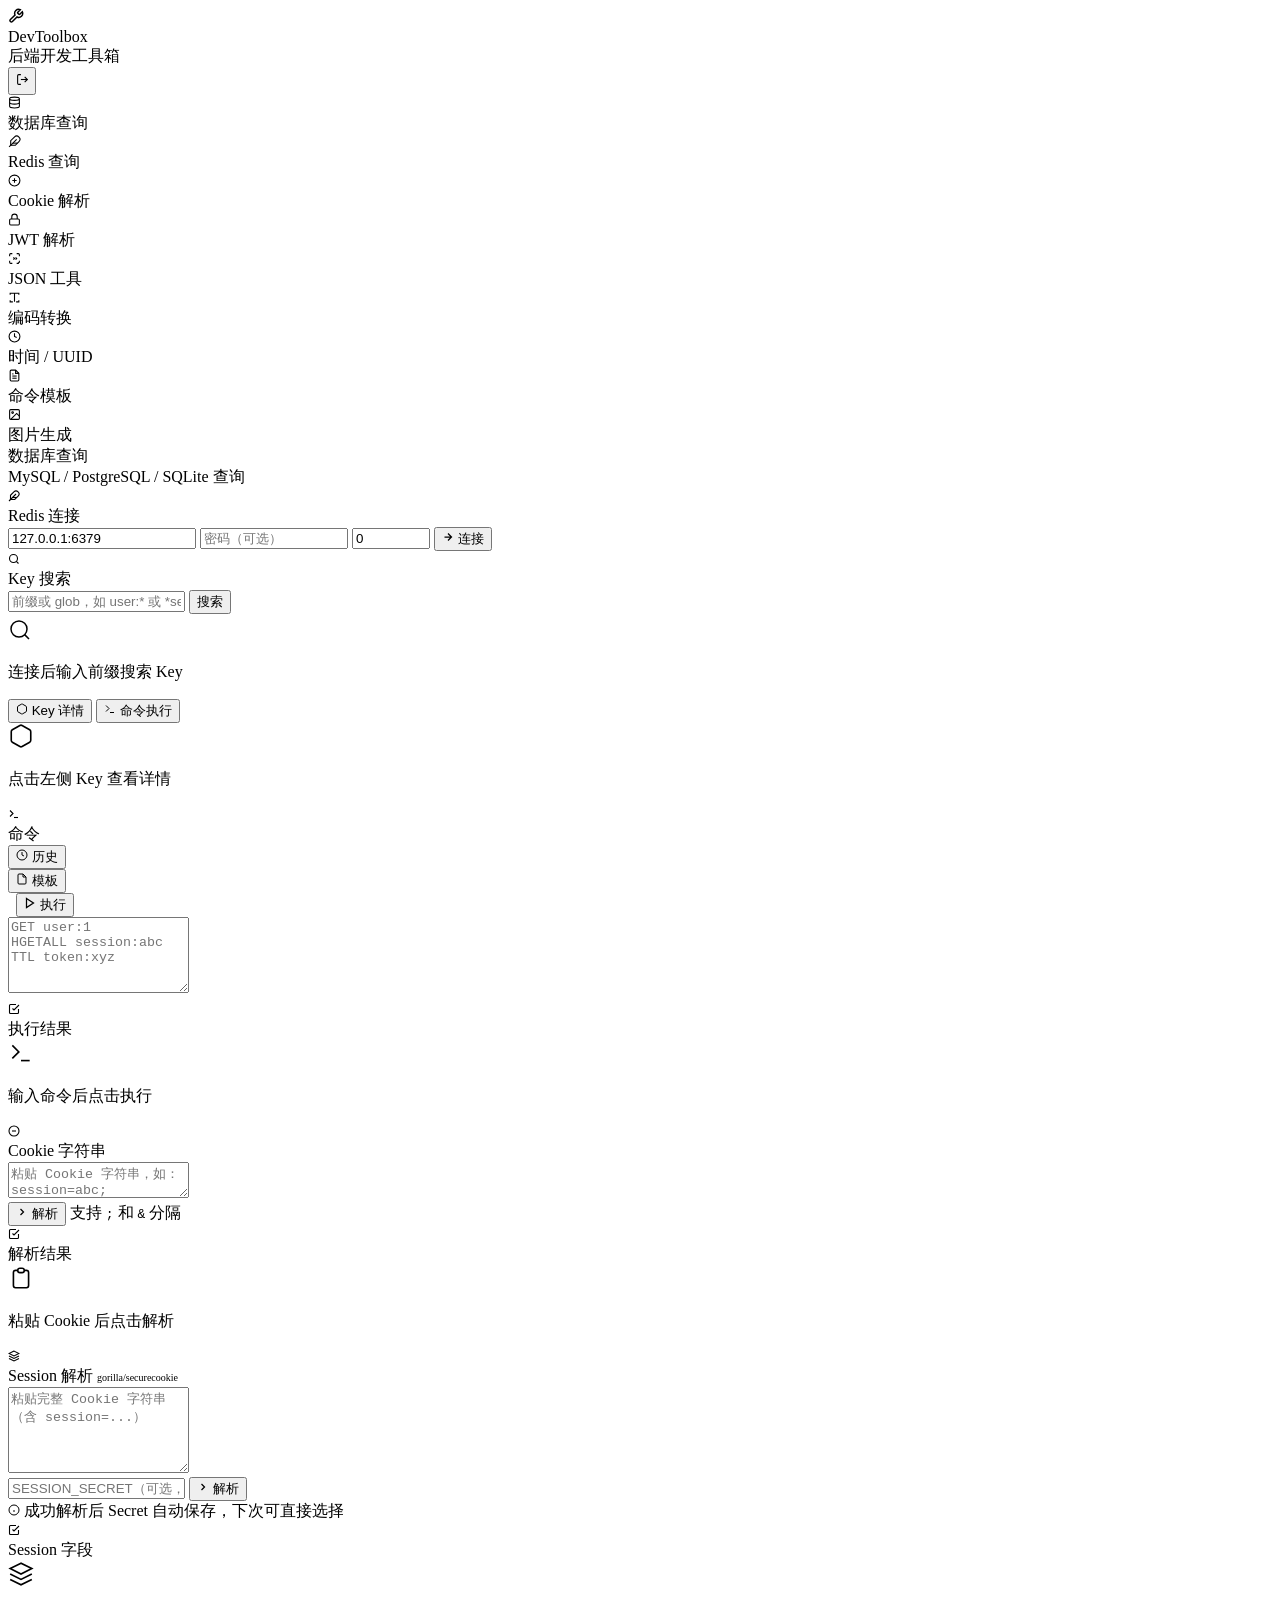
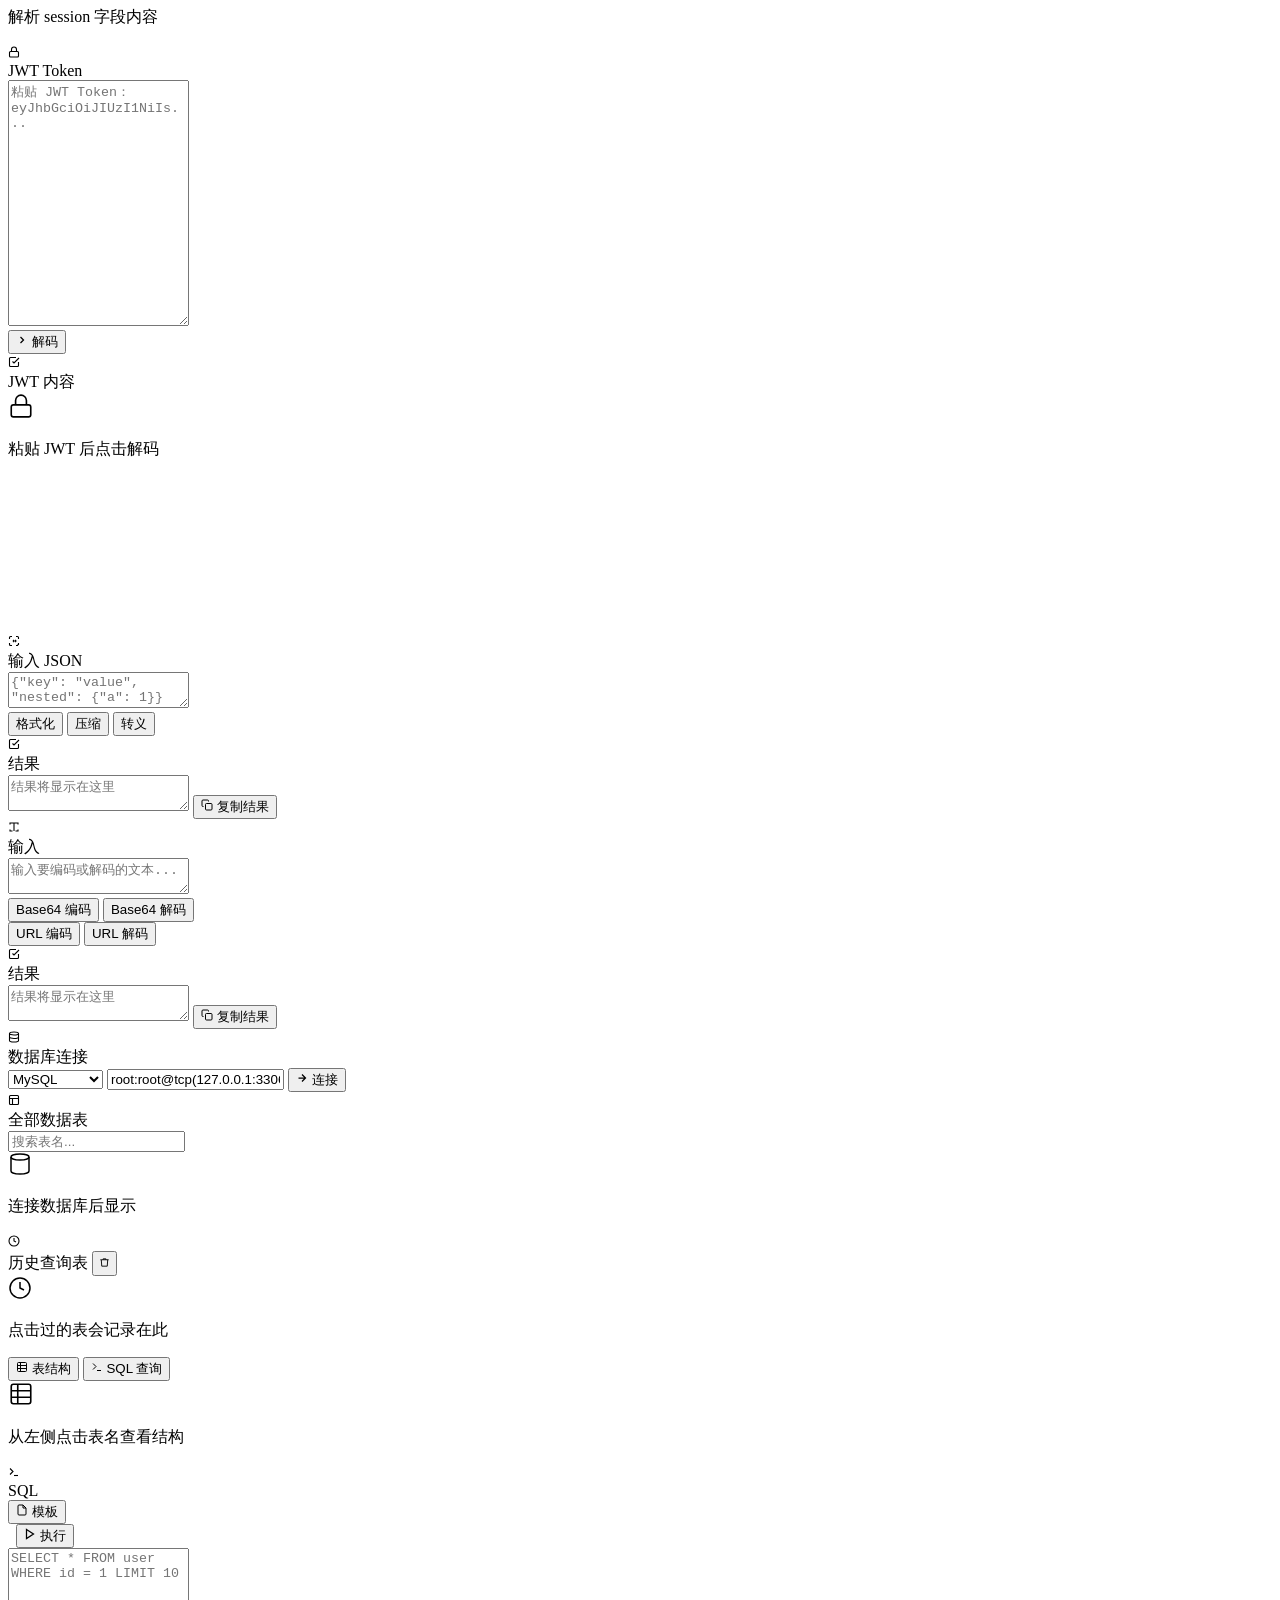
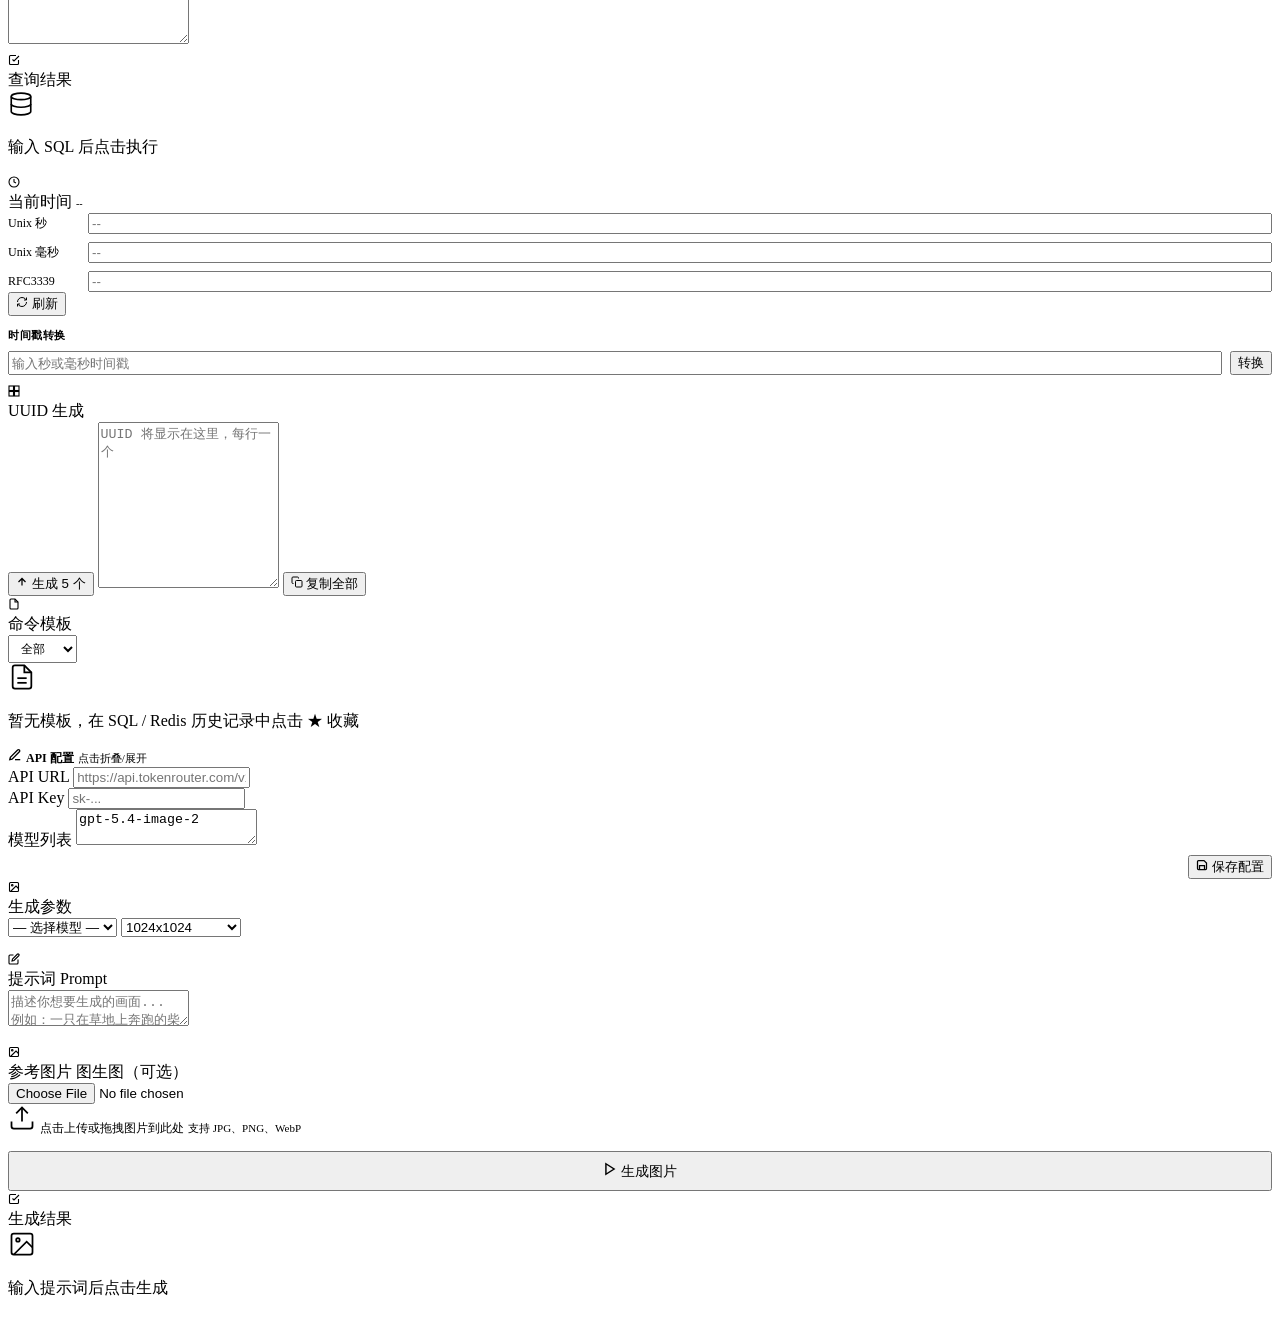
==== internal/web/index.html @ 991faac2 "feat: add image generation module with text-to-image and image-to-image support - Backend: ImageServ" ====
<!DOCTYPE html>
<html lang="zh-CN">
<head>
<meta charset="UTF-8">
<meta name="viewport" content="width=device-width, initial-scale=1.0">
<title>DevToolbox</title>
<link rel="icon" type="image/svg+xml" href="data:image/svg+xml,%3Csvg xmlns='http://www.w3.org/2000/svg' viewBox='0 0 32 32'%3E%3Crect width='32' height='32' rx='8' fill='url(%23g)'/%3E%3Cdefs%3E%3ClinearGradient id='g' x1='0' y1='0' x2='1' y2='1'%3E%3Cstop offset='0%25' stop-color='%237c3aed'/%3E%3Cstop offset='100%25' stop-color='%23ec4899'/%3E%3C/linearGradient%3E%3C/defs%3E%3Cpath d='M9 11.5a1 1 0 0 0 0 1.4l1.6 1.6a1 1 0 0 0 1.4 0l3.8-3.8a6 6 0 0 1-7.9 7.9l-4.3 4.3a2 2 0 0 0 2.8 2.8l4.3-4.3a6 6 0 0 1 7.9-7.9l-3.8 3.8a1 1 0 0 0 0 1.4l1.6 1.6a1 1 0 0 0 1.4 0l3.8-3.8a6 6 0 1 1-1.2 6.6' stroke='none' fill='white' transform='translate(4,4) scale(0.75)'/%3E%3C/svg%3E">
<link rel="stylesheet" href="/static/css/main.css">
</head>
<body>

<!-- ══ Sidebar ═══════════════════════════════════════════════ -->
<nav class="sidebar">
  <div class="sidebar-logo">
    <div class="sidebar-logo-icon">
      <svg width="16" height="16" viewBox="0 0 24 24" fill="none" stroke="currentColor" stroke-width="2.2">
        <path d="M14.7 6.3a1 1 0 0 0 0 1.4l1.6 1.6a1 1 0 0 0 1.4 0l3.77-3.77a6 6 0 0 1-7.94 7.94l-6.91 6.91a2.12 2.12 0 0 1-3-3l6.91-6.91a6 6 0 0 1 7.94-7.94l-3.76 3.76z"/>
      </svg>
    </div>
    <div>
      <div class="sidebar-logo-text">DevToolbox</div>
      <div class="sidebar-logo-sub">后端开发工具箱</div>
    </div>
    <button class="btn btn-ghost" onclick="logout()" data-tooltip="退出登录" style="margin-left:auto;width:28px;height:28px;padding:0">
      <svg width="13" height="13" viewBox="0 0 24 24" fill="none" stroke="currentColor" stroke-width="2"><path d="M9 21H5a2 2 0 0 1-2-2V5a2 2 0 0 1 2-2h4"/><polyline points="16 17 21 12 16 7"/><line x1="21" y1="12" x2="9" y2="12"/></svg>
    </button>
  </div>

  <div class="nav">
    <div class="nav-item active" data-target="db" data-desc="MySQL / PostgreSQL / SQLite 查询">
      <div class="nav-item-icon">
        <svg width="13" height="13" viewBox="0 0 24 24" fill="none" stroke="currentColor" stroke-width="2">
          <ellipse cx="12" cy="5" rx="9" ry="3"/>
          <path d="M21 12c0 1.66-4 3-9 3s-9-1.34-9-3"/>
          <path d="M3 5v14c0 1.66 4 3 9 3s9-1.34 9-3V5"/>
        </svg>
      </div>
      数据库查询
    </div>
    <div class="nav-item" data-target="redis" data-desc="Redis 连接、Key 查询、命令执行">
      <div class="nav-item-icon">
        <svg width="13" height="13" viewBox="0 0 24 24" fill="none" stroke="currentColor" stroke-width="2">
          <path d="M20.24 12.24a6 6 0 0 0-8.49-8.49L5 10.5V19h8.5z"/><line x1="16" y1="8" x2="2" y2="22"/><line x1="17.5" y1="15" x2="9" y2="15"/>
        </svg>
      </div>
      Redis 查询
    </div>
    <div class="nav-item" data-target="cookie" data-desc="Cookie 字段解析、Session 解析">
      <div class="nav-item-icon">
        <svg width="13" height="13" viewBox="0 0 24 24" fill="none" stroke="currentColor" stroke-width="2">
          <circle cx="12" cy="12" r="10"/><path d="M8 12h8M12 8v8"/>
        </svg>
      </div>
      Cookie 解析
    </div>
    <div class="nav-item" data-target="jwt" data-desc="JWT Token 解码，查看 Header / Payload">
      <div class="nav-item-icon">
        <svg width="13" height="13" viewBox="0 0 24 24" fill="none" stroke="currentColor" stroke-width="2">
          <rect x="3" y="11" width="18" height="11" rx="2"/><path d="M7 11V7a5 5 0 0 1 10 0v4"/>
        </svg>
      </div>
      JWT 解析
    </div>
    <div class="nav-item" data-target="json" data-desc="JSON 格式化、压缩、转义">
      <div class="nav-item-icon">
        <svg width="13" height="13" viewBox="0 0 24 24" fill="none" stroke="currentColor" stroke-width="2">
          <path d="m10 14 2-2-2-2M14 10l2 2-2 2"/>
          <path d="M8 3H5a2 2 0 0 0-2 2v3m18 0V5a2 2 0 0 0-2-2h-3M3 16v3a2 2 0 0 0 2 2h3m13-5v3a2 2 0 0 0-2 2h-3"/>
        </svg>
      </div>
      JSON 工具
    </div>
    <div class="nav-item" data-target="codec" data-desc="Base64、URL 编解码">
      <div class="nav-item-icon">
        <svg width="13" height="13" viewBox="0 0 24 24" fill="none" stroke="currentColor" stroke-width="2">
          <path d="M4 7V4h16v3M9 20H4v-3M15 20h5v-3M12 4v16"/>
        </svg>
      </div>
      编码转换
    </div>
    <div class="nav-item" data-target="time" data-desc="时间戳转换、UUID 生成">
      <div class="nav-item-icon">
        <svg width="13" height="13" viewBox="0 0 24 24" fill="none" stroke="currentColor" stroke-width="2">
          <circle cx="12" cy="12" r="10"/><polyline points="12 6 12 12 16 14"/>
        </svg>
      </div>
      时间 / UUID
    </div>
    <div class="nav-item" data-target="templates" data-desc="SQL 和 Redis 常用命令模板">
      <div class="nav-item-icon">
        <svg width="13" height="13" viewBox="0 0 24 24" fill="none" stroke="currentColor" stroke-width="2">
          <path d="M14 2H6a2 2 0 0 0-2 2v16a2 2 0 0 0 2 2h12a2 2 0 0 0 2-2V8z"/><polyline points="14 2 14 8 20 8"/><line x1="16" y1="13" x2="8" y2="13"/><line x1="16" y1="17" x2="8" y2="17"/><polyline points="10 9 9 9 8 9"/>
        </svg>
      </div>
      命令模板
    </div>
    <div class="nav-item" data-target="image" data-desc="文生图 / 图生图，通过模型中转站接入">
      <div class="nav-item-icon">
        <svg width="13" height="13" viewBox="0 0 24 24" fill="none" stroke="currentColor" stroke-width="2">
          <rect x="3" y="3" width="18" height="18" rx="2"/><circle cx="8.5" cy="8.5" r="1.5"/><path d="M21 15l-5-5L5 21"/>
        </svg>
      </div>
      图片生成
    </div>
  </div>
</nav>

<!-- ══ Main ═══════════════════════════════════════════════════ -->
<div class="main">
  <div class="topbar">
    <span class="topbar-title" id="pageTitle">数据库查询</span>
    <div class="topbar-divider"></div>
    <span class="topbar-desc" id="pageDesc">MySQL / PostgreSQL / SQLite 查询</span>
  </div>

  <div class="content">

    <!-- ── Redis ─────────────────────────────────────────────── -->
    <div class="panel" id="redis">

      <!-- 连接配置 -->
      <div class="card">
        <div class="card-header">
          <div class="card-icon card-icon-pink">
            <svg width="12" height="12" viewBox="0 0 24 24" fill="none" stroke="currentColor" stroke-width="2.2"><path d="M20.24 12.24a6 6 0 0 0-8.49-8.49L5 10.5V19h8.5z"/><line x1="16" y1="8" x2="2" y2="22"/><line x1="17.5" y1="15" x2="9" y2="15"/></svg>
          </div>
          <span class="card-title">Redis 连接</span>
        </div>

        <!-- 历史连接选择行 -->
        <div class="db-connection-row" id="redisSavedRow" style="display:none">
          <svg width="13" height="13" viewBox="0 0 24 24" fill="none" stroke="currentColor" stroke-width="2" style="flex-shrink:0;color:var(--text-tertiary)"><path d="M12 20h9"/><path d="M16.5 3.5a2.121 2.121 0 0 1 3 3L7 19l-4 1 1-4L16.5 3.5z"/></svg>
          <select id="redisSavedConns" onchange="applyRedisConn(this.value)" style="flex:1;min-width:0">
            <option value="">— 选择已保存的连接 —</option>
          </select>
          <button class="btn btn-ghost" onclick="deleteRedisConn()" data-tooltip="删除当前选中连接" style="flex-shrink:0;color:var(--danger);padding:6px 8px">
            <svg width="13" height="13" viewBox="0 0 24 24" fill="none" stroke="currentColor" stroke-width="2"><polyline points="3 6 5 6 21 6"/><path d="M19 6l-1 14H6L5 6"/><path d="M10 11v6M14 11v6"/><path d="M9 6V4h6v2"/></svg>
          </button>
        </div>

        <!-- 手动输入行 -->
        <div class="db-connection-row">
          <input id="redisAddr" type="text" placeholder="host:port" value="127.0.0.1:6379" style="width:180px;flex:none" oninput="setConnectBtnState('redisPingBtn',false)">
          <input id="redisPassword" type="password" placeholder="密码（可选）" style="width:140px;flex:none">
          <input id="redisDB" type="number" placeholder="DB" value="0" style="width:70px;flex:none" min="0" max="15">
          <button id="redisPingBtn" class="btn btn-primary" onclick="redisPing()">
            <svg width="12" height="12" viewBox="0 0 24 24" fill="none" stroke="currentColor" stroke-width="2.5"><path d="M5 12h14M12 5l7 7-7 7"/></svg>
            连接
          </button>
          <span class="hint" id="redisConnHint" style="display:none">
            <svg width="12" height="12" viewBox="0 0 24 24" fill="none" stroke="currentColor" stroke-width="2"><path d="M19 21H5a2 2 0 0 1-2-2V5a2 2 0 0 1 2-2h11l5 5v11a2 2 0 0 1-2 2z"/><polyline points="17 21 17 13 7 13 7 21"/><polyline points="7 3 7 8 15 8"/></svg>
            已连接并保存
          </span>
        </div>
      </div>

      <!-- 主体：左侧 Key 列表 + 右侧详情 -->
      <div class="grid-2" style="flex:1">

        <!-- 左侧：Key 搜索 + 列表 -->
        <div class="card" style="min-height:0;overflow:hidden">
          <div class="card-header">
            <div class="card-icon card-icon-violet">
              <svg width="12" height="12" viewBox="0 0 24 24" fill="none" stroke="currentColor" stroke-width="2.2"><circle cx="11" cy="11" r="8"/><path d="m21 21-4.35-4.35"/></svg>
            </div>
            <span class="card-title">Key 搜索</span>
            <span id="redisKeyCount" style="margin-left:auto"></span>
          </div>
          <div class="db-connection-row" style="margin-bottom:0">
            <input id="redisPattern" placeholder="前缀或 glob，如 user:* 或 *session*" style="flex:1" onkeydown="if(event.key==='Enter')redisSearchKeys()">
            <button class="btn btn-primary" onclick="redisSearchKeys()" style="flex-shrink:0">搜索</button>
          </div>
          <div id="redisKeyList" class="db-table-list" style="flex:1;margin-top:4px">
            <div class="empty-state">
              <svg width="24" height="24" viewBox="0 0 24 24" fill="none" stroke="currentColor" stroke-width="1.5"><circle cx="11" cy="11" r="8"/><path d="m21 21-4.35-4.35"/></svg>
              <p>连接后输入前缀搜索 Key</p>
            </div>
          </div>
        </div>

        <!-- 右侧：Value 详情 + 命令执行 -->
        <div class="db-detail-area">

          <div class="db-tabs">
            <button class="db-tab active" data-redistab="value" onclick="switchRedisTab('value')">
              <svg width="12" height="12" viewBox="0 0 24 24" fill="none" stroke="currentColor" stroke-width="2"><path d="M21 16V8a2 2 0 0 0-1-1.73l-7-4a2 2 0 0 0-2 0l-7 4A2 2 0 0 0 3 8v8a2 2 0 0 0 1 1.73l7 4a2 2 0 0 0 2 0l7-4A2 2 0 0 0 21 16z"/></svg>
              Key 详情
            </button>
            <button class="db-tab" data-redistab="exec" onclick="switchRedisTab('exec')">
              <svg width="12" height="12" viewBox="0 0 24 24" fill="none" stroke="currentColor" stroke-width="2"><polyline points="4 17 10 11 4 5"/><line x1="12" y1="19" x2="20" y2="19"/></svg>
              命令执行
            </button>
            <span id="redisActiveKey" class="db-active-table-badge"></span>
          </div>

          <!-- Key 详情 Tab -->
          <div class="card db-tab-panel active" id="redisTabValue">
            <div id="redisValueResult" class="result-area" style="flex:1">
              <div class="empty-state">
                <svg width="26" height="26" viewBox="0 0 24 24" fill="none" stroke="currentColor" stroke-width="1.5"><path d="M21 16V8a2 2 0 0 0-1-1.73l-7-4a2 2 0 0 0-2 0l-7 4A2 2 0 0 0 3 8v8a2 2 0 0 0 1 1.73l7 4a2 2 0 0 0 2 0l7-4A2 2 0 0 0 21 16z"/></svg>
                <p>点击左侧 Key 查看详情</p>
              </div>
            </div>
          </div>

          <!-- 命令执行 Tab -->
          <div class="card db-tab-panel" id="redisTabExec">
            <div class="card-header">
              <div class="card-icon card-icon-amber">
                <svg width="12" height="12" viewBox="0 0 24 24" fill="none" stroke="currentColor" stroke-width="2.2"><polyline points="4 17 10 11 4 5"/><line x1="12" y1="19" x2="20" y2="19"/></svg>
              </div>
              <span class="card-title">命令</span>
              <div class="sql-history-wrap" id="redisCmdHistoryWrap">
                <button class="btn btn-ghost db-sql-history-btn" onclick="toggleRedisCmdHistory(event,this)" data-tooltip="历史命令">
                  <svg width="12" height="12" viewBox="0 0 24 24" fill="none" stroke="currentColor" stroke-width="2"><circle cx="12" cy="12" r="10"/><polyline points="12 6 12 12 16 14"/></svg>
                  历史
                </button>
                <!-- dropdown 已迁移到 body portal，此处留空 -->
              </div>
              <div class="sql-history-wrap" id="redisTemplateWrap">
                <button class="btn btn-ghost db-sql-history-btn" onclick="toggleRedisTemplates(event,this)" data-tooltip="命令模板">
                  <svg width="12" height="12" viewBox="0 0 24 24" fill="none" stroke="currentColor" stroke-width="2"><path d="M14 2H6a2 2 0 0 0-2 2v16a2 2 0 0 0 2 2h12a2 2 0 0 0 2-2V8z"/><polyline points="14 2 14 8 20 8"/></svg>
                  模板
                </button>
              </div>
              <button class="btn btn-primary" style="margin-left:8px;margin-top:0" onclick="redisExec()">
                <svg width="12" height="12" viewBox="0 0 24 24" fill="none" stroke="currentColor" stroke-width="2.5"><polygon points="5 3 19 12 5 21 5 3"/></svg>
                执行
              </button>
            </div>
            <textarea id="redisCommand" style="min-height:70px;max-height:160px;flex:none" placeholder="GET user:1&#10;HGETALL session:abc&#10;TTL token:xyz"></textarea>
            <div class="card-header" style="margin-top:4px">
              <div class="card-icon card-icon-emerald">
                <svg width="12" height="12" viewBox="0 0 24 24" fill="none" stroke="currentColor" stroke-width="2.2"><path d="M9 11l3 3L22 4"/><path d="M21 12v7a2 2 0 0 1-2 2H5a2 2 0 0 1-2-2V5a2 2 0 0 1 2-2h11"/></svg>
              </div>
              <span class="card-title">执行结果</span>
            </div>
            <div id="redisExecResult" class="result-area" style="flex:1">
              <div class="empty-state">
                <svg width="26" height="26" viewBox="0 0 24 24" fill="none" stroke="currentColor" stroke-width="1.5"><polyline points="4 17 10 11 4 5"/><line x1="12" y1="19" x2="20" y2="19"/></svg>
                <p>输入命令后点击执行</p>
              </div>
            </div>
          </div>

        </div>
      </div>
    </div>

    <!-- ── Cookie / JWT / Session ──────────────────────────── -->
    <div class="panel" id="cookie">

      <div class="grid-2">
        <!-- Cookie Input -->
        <div class="card">
          <div class="card-header">
            <div class="card-icon card-icon-violet">
              <svg width="12" height="12" viewBox="0 0 24 24" fill="none" stroke="currentColor" stroke-width="2.2"><circle cx="12" cy="12" r="10"/><path d="M8 12h8"/></svg>
            </div>
            <span class="card-title">Cookie 字符串</span>
          </div>
          <textarea id="cookieInput" placeholder="粘贴 Cookie 字符串，如：session=abc; user_id=123; token=xyz"></textarea>
          <div class="toolbar">
            <button class="btn btn-primary" onclick="parseCookie()">
              <svg width="12" height="12" viewBox="0 0 24 24" fill="none" stroke="currentColor" stroke-width="2.5"><path d="m9 18 6-6-6-6"/></svg>
              解析
            </button>
            <span class="hint">支持 <code>;</code> 和 <code>&amp;</code> 分隔</span>
          </div>
        </div>
        <!-- Cookie Result -->
        <div class="card">
          <div class="card-header">
            <div class="card-icon card-icon-emerald">
              <svg width="12" height="12" viewBox="0 0 24 24" fill="none" stroke="currentColor" stroke-width="2.2"><path d="M9 11l3 3L22 4"/><path d="M21 12v7a2 2 0 0 1-2 2H5a2 2 0 0 1-2-2V5a2 2 0 0 1 2-2h11"/></svg>
            </div>
            <span class="card-title">解析结果</span>
          </div>
          <div id="cookieResult" class="result-area">
            <div class="empty-state">
              <svg width="26" height="26" viewBox="0 0 24 24" fill="none" stroke="currentColor" stroke-width="1.5"><path d="M9 5H7a2 2 0 0 0-2 2v12a2 2 0 0 0 2 2h10a2 2 0 0 0 2-2V7a2 2 0 0 0-2-2h-2"/><rect x="9" y="3" width="6" height="4" rx="2"/></svg>
              <p>粘贴 Cookie 后点击解析</p>
            </div>
          </div>
        </div>
      </div>

      <div class="grid-2">
        <!-- Session Input -->
        <div class="card">
          <div class="card-header">
            <div class="card-icon card-icon-cyan">
              <svg width="12" height="12" viewBox="0 0 24 24" fill="none" stroke="currentColor" stroke-width="2.2"><path d="M12 2L2 7l10 5 10-5-10-5zM2 17l10 5 10-5M2 12l10 5 10-5"/></svg>
            </div>
            <span class="card-title">Session 解析</span>
            <span class="badge badge-neutral" style="margin-left:auto;font-size:10px">gorilla/securecookie</span>
          </div>
          <textarea id="sessionInput" style="min-height:80px;max-height:120px" placeholder="粘贴完整 Cookie 字符串（含 session=...）"></textarea>

          <!-- 历史 Secret 下拉（有历史时才显示） -->
          <div id="secretHistoryRow" style="display:none" class="toolbar">
            <svg width="13" height="13" viewBox="0 0 24 24" fill="none" stroke="currentColor" stroke-width="2" style="flex-shrink:0;color:var(--text-tertiary)">
              <circle cx="12" cy="12" r="10"/><polyline points="12 6 12 12 16 14"/>
            </svg>
            <select id="secretHistorySelect" onchange="applySecretHistory(this.value)" style="flex:1;min-width:0">
              <option value="">— 选择已保存的 Secret —</option>
            </select>
            <button class="btn btn-ghost" onclick="deleteSecretHistory()" data-tooltip="删除当前选中" style="flex-shrink:0;color:var(--danger);padding:6px 8px">
              <svg width="12" height="12" viewBox="0 0 24 24" fill="none" stroke="currentColor" stroke-width="2"><polyline points="3 6 5 6 21 6"/><path d="M19 6l-1 14H6L5 6"/><path d="M10 11v6M14 11v6"/><path d="M9 6V4h6v2"/></svg>
            </button>
          </div>

          <!-- 手动输入行 -->
          <div class="toolbar">
            <input id="sessionSecret" type="password" placeholder="SESSION_SECRET（可选，留空则跳过验签）" style="flex:1;min-width:0">
            <button class="btn btn-primary" onclick="parseSession()">
              <svg width="12" height="12" viewBox="0 0 24 24" fill="none" stroke="currentColor" stroke-width="2.5"><path d="m9 18 6-6-6-6"/></svg>
              解析
            </button>
          </div>
          <span class="hint">
            <svg width="12" height="12" viewBox="0 0 24 24" fill="none" stroke="currentColor" stroke-width="2"><circle cx="12" cy="12" r="10"/><path d="M12 16v-4M12 8h.01"/></svg>
            成功解析后 Secret 自动保存，下次可直接选择
          </span>
        </div>
        <!-- Session Result -->
        <div class="card">
          <div class="card-header">
            <div class="card-icon card-icon-emerald">
              <svg width="12" height="12" viewBox="0 0 24 24" fill="none" stroke="currentColor" stroke-width="2.2"><path d="M9 11l3 3L22 4"/><path d="M21 12v7a2 2 0 0 1-2 2H5a2 2 0 0 1-2-2V5a2 2 0 0 1 2-2h11"/></svg>
            </div>
            <span class="card-title">Session 字段</span>
          </div>
          <div id="sessionResult" class="result-area">
            <div class="empty-state">
              <svg width="26" height="26" viewBox="0 0 24 24" fill="none" stroke="currentColor" stroke-width="1.5"><path d="M12 2L2 7l10 5 10-5-10-5zM2 17l10 5 10-5M2 12l10 5 10-5"/></svg>
              <p>解析 session 字段内容</p>
            </div>
          </div>
        </div>
      </div>
    </div>

    <!-- ── JWT ──────────────────────────────────────────────── -->
    <div class="panel" id="jwt">
      <div class="grid-2">
        <div class="card">
          <div class="card-header">
            <div class="card-icon card-icon-pink">
              <svg width="12" height="12" viewBox="0 0 24 24" fill="none" stroke="currentColor" stroke-width="2.2"><rect x="3" y="11" width="18" height="11" rx="2"/><path d="M7 11V7a5 5 0 0 1 10 0v4"/></svg>
            </div>
            <span class="card-title">JWT Token</span>
          </div>
          <textarea id="jwtInput" style="min-height:240px" placeholder="粘贴 JWT Token：eyJhbGciOiJIUzI1NiIs..."></textarea>
          <div class="toolbar">
            <button class="btn btn-primary" onclick="parseJWT()">
              <svg width="12" height="12" viewBox="0 0 24 24" fill="none" stroke="currentColor" stroke-width="2.5"><path d="m9 18 6-6-6-6"/></svg>
              解码
            </button>
          </div>
        </div>
        <div class="card">
          <div class="card-header">
            <div class="card-icon card-icon-emerald">
              <svg width="12" height="12" viewBox="0 0 24 24" fill="none" stroke="currentColor" stroke-width="2.2"><path d="M9 11l3 3L22 4"/><path d="M21 12v7a2 2 0 0 1-2 2H5a2 2 0 0 1-2-2V5a2 2 0 0 1 2-2h11"/></svg>
            </div>
            <span class="card-title">JWT 内容</span>
          </div>
          <div id="jwtResult" class="result-area" style="min-height:240px">
            <div class="empty-state">
              <svg width="26" height="26" viewBox="0 0 24 24" fill="none" stroke="currentColor" stroke-width="1.5"><rect x="3" y="11" width="18" height="11" rx="2"/><path d="M7 11V7a5 5 0 0 1 10 0v4"/></svg>
              <p>粘贴 JWT 后点击解码</p>
            </div>
          </div>
        </div>
      </div>
    </div>

    <!-- ── JSON ──────────────────────────────────────────────── -->
    <div class="panel" id="json">
      <div class="grid-2">
        <div class="card">
          <div class="card-header">
            <div class="card-icon card-icon-amber">
              <svg width="12" height="12" viewBox="0 0 24 24" fill="none" stroke="currentColor" stroke-width="2.2"><path d="m10 14 2-2-2-2M14 10l2 2-2 2"/><path d="M8 3H5a2 2 0 0 0-2 2v3m18 0V5a2 2 0 0 0-2-2h-3M3 16v3a2 2 0 0 0 2 2h3m13-5v3a2 2 0 0 0-2 2h-3"/></svg>
            </div>
            <span class="card-title">输入 JSON</span>
          </div>
          <textarea id="jsonInput" placeholder='{"key": "value", "nested": {"a": 1}}'></textarea>
          <div class="toolbar">
            <button class="btn btn-primary"   onclick="formatJSON('format')">格式化</button>
            <button class="btn btn-secondary" onclick="formatJSON('compact')">压缩</button>
            <button class="btn btn-secondary" onclick="formatJSON('escape')">转义</button>
          </div>
        </div>
        <div class="card">
          <div class="card-header">
            <div class="card-icon card-icon-emerald">
              <svg width="12" height="12" viewBox="0 0 24 24" fill="none" stroke="currentColor" stroke-width="2.2"><path d="M9 11l3 3L22 4"/><path d="M21 12v7a2 2 0 0 1-2 2H5a2 2 0 0 1-2-2V5a2 2 0 0 1 2-2h11"/></svg>
            </div>
            <span class="card-title">结果</span>
          </div>
          <textarea id="jsonResult" readonly placeholder="结果将显示在这里"></textarea>
          <button class="btn btn-secondary btn-full" id="copyJsonBtn" onclick="copyText('jsonResult','copyJsonBtn')">
            <svg width="12" height="12" viewBox="0 0 24 24" fill="none" stroke="currentColor" stroke-width="2"><rect x="9" y="9" width="13" height="13" rx="2"/><path d="M5 15H4a2 2 0 0 1-2-2V4a2 2 0 0 1 2-2h9a2 2 0 0 1 2 2v1"/></svg>
            复制结果
          </button>
        </div>
      </div>
    </div>

    <!-- ── Codec ─────────────────────────────────────────────── -->
    <div class="panel" id="codec">
      <div class="grid-2">
        <div class="card">
          <div class="card-header">
            <div class="card-icon card-icon-pink">
              <svg width="12" height="12" viewBox="0 0 24 24" fill="none" stroke="currentColor" stroke-width="2.2"><path d="M4 7V4h16v3M9 20H4v-3M15 20h5v-3M12 4v16"/></svg>
            </div>
            <span class="card-title">输入</span>
          </div>
          <textarea id="codecInput" placeholder="输入要编码或解码的文本..."></textarea>
          <div class="toolbar">
            <button class="btn btn-primary"   onclick="codec('b64enc')">Base64 编码</button>
            <button class="btn btn-secondary" onclick="codec('b64dec')">Base64 解码</button>
          </div>
          <div class="toolbar">
            <button class="btn btn-primary"   onclick="codec('urlenc')">URL 编码</button>
            <button class="btn btn-secondary" onclick="codec('urldec')">URL 解码</button>
          </div>
        </div>
        <div class="card">
          <div class="card-header">
            <div class="card-icon card-icon-emerald">
              <svg width="12" height="12" viewBox="0 0 24 24" fill="none" stroke="currentColor" stroke-width="2.2"><path d="M9 11l3 3L22 4"/><path d="M21 12v7a2 2 0 0 1-2 2H5a2 2 0 0 1-2-2V5a2 2 0 0 1 2-2h11"/></svg>
            </div>
            <span class="card-title">结果</span>
          </div>
          <textarea id="codecResult" readonly placeholder="结果将显示在这里"></textarea>
          <button class="btn btn-secondary btn-full" id="copyCodecBtn" onclick="copyText('codecResult','copyCodecBtn')">
            <svg width="12" height="12" viewBox="0 0 24 24" fill="none" stroke="currentColor" stroke-width="2"><rect x="9" y="9" width="13" height="13" rx="2"/><path d="M5 15H4a2 2 0 0 1-2-2V4a2 2 0 0 1 2-2h9a2 2 0 0 1 2 2v1"/></svg>
            复制结果
          </button>
        </div>
      </div>
    </div>

    <!-- ── DB ────────────────────────────────────────────────── -->
    <div class="panel active" id="db">

      <!-- 连接配置行 -->
      <div class="card">
        <div class="card-header">
          <div class="card-icon card-icon-cyan">
            <svg width="12" height="12" viewBox="0 0 24 24" fill="none" stroke="currentColor" stroke-width="2.2"><ellipse cx="12" cy="5" rx="9" ry="3"/><path d="M21 12c0 1.66-4 3-9 3s-9-1.34-9-3"/><path d="M3 5v14c0 1.66 4 3 9 3s9-1.34 9-3V5"/></svg>
          </div>
          <span class="card-title">数据库连接</span>
        </div>

        <!-- 历史连接选择行 -->
        <div class="db-connection-row" id="dbSavedRow" style="display:none">
          <svg width="13" height="13" viewBox="0 0 24 24" fill="none" stroke="currentColor" stroke-width="2" style="flex-shrink:0;color:var(--text-tertiary)"><path d="M12 20h9"/><path d="M16.5 3.5a2.121 2.121 0 0 1 3 3L7 19l-4 1 1-4L16.5 3.5z"/></svg>
          <select id="dbSavedConns" onchange="applyConn(this.value)" style="flex:1;min-width:0">
            <option value="">— 选择已保存的连接 —</option>
          </select>
          <button class="btn btn-ghost" onclick="deleteConn()" data-tooltip="删除当前选中连接" style="flex-shrink:0;color:var(--danger);padding:6px 8px">
            <svg width="13" height="13" viewBox="0 0 24 24" fill="none" stroke="currentColor" stroke-width="2"><polyline points="3 6 5 6 21 6"/><path d="M19 6l-1 14H6L5 6"/><path d="M10 11v6M14 11v6"/><path d="M9 6V4h6v2"/></svg>
          </button>
        </div>

        <!-- 手动输入行 -->
        <div class="db-connection-row">
          <select id="dbType">
            <option value="mysql">MySQL</option>
            <option value="postgres">PostgreSQL</option>
            <option value="sqlite3">SQLite</option>
          </select>
          <input id="dbDsn" type="text" placeholder="DSN 连接字符串" value="root:root@tcp(127.0.0.1:3306)/test" style="flex:1" oninput="setConnectBtnState('dbConnectBtn',false)">
          <button id="dbConnectBtn" class="btn btn-primary" onclick="loadTables()">
            <svg width="12" height="12" viewBox="0 0 24 24" fill="none" stroke="currentColor" stroke-width="2.5"><path d="M5 12h14M12 5l7 7-7 7"/></svg>
            连接
          </button>
        </div>
        <span class="hint" id="dbConnHint" style="display:none">
          <svg width="12" height="12" viewBox="0 0 24 24" fill="none" stroke="currentColor" stroke-width="2"><path d="M19 21H5a2 2 0 0 1-2-2V5a2 2 0 0 1 2-2h11l5 5v11a2 2 0 0 1-2 2z"/><polyline points="17 21 17 13 7 13 7 21"/><polyline points="7 3 7 8 15 8"/></svg>
          连接成功后已自动保存
        </span>
      </div>

      <!-- 主体：三栏 全部表 | 历史表 | 详情 -->
      <div class="db-workspace">

        <!-- 第一列：全部数据表 -->
        <div class="card db-table-list-card">
          <div class="card-header">
            <div class="card-icon card-icon-violet">
              <svg width="12" height="12" viewBox="0 0 24 24" fill="none" stroke="currentColor" stroke-width="2.2"><rect x="3" y="3" width="18" height="18" rx="2"/><path d="M3 9h18M9 21V9"/></svg>
            </div>
            <span class="card-title">全部数据表</span>
            <span id="dbTableCount" style="margin-left:auto"></span>
          </div>
          <input id="dbTableSearch" placeholder="搜索表名..." oninput="filterTables()" style="flex:none">
          <div id="dbTableList" class="db-table-list">
            <div class="empty-state">
              <svg width="24" height="24" viewBox="0 0 24 24" fill="none" stroke="currentColor" stroke-width="1.5"><ellipse cx="12" cy="5" rx="9" ry="3"/><path d="M3 5v14c0 1.66 4 3 9 3s9-1.34 9-3V5"/></svg>
              <p>连接数据库后显示</p>
            </div>
          </div>
        </div>

        <!-- 第二列：历史查询表 -->
        <div class="card db-table-list-card">
          <div class="card-header">
            <div class="card-icon card-icon-pink">
              <svg width="12" height="12" viewBox="0 0 24 24" fill="none" stroke="currentColor" stroke-width="2.2"><circle cx="12" cy="12" r="10"/><polyline points="12 6 12 12 16 14"/></svg>
            </div>
            <span class="card-title">历史查询表</span>
            <button class="btn btn-ghost" onclick="clearRecentTables()" data-tooltip="清空历史" style="margin-left:auto;padding:3px 5px;height:auto">
              <svg width="11" height="11" viewBox="0 0 24 24" fill="none" stroke="currentColor" stroke-width="2"><polyline points="3 6 5 6 21 6"/><path d="M19 6l-1 14H6L5 6"/><path d="M9 6V4h6v2"/></svg>
            </button>
          </div>
          <div id="dbRecentTableList" class="db-table-list">
            <div class="empty-state">
              <svg width="24" height="24" viewBox="0 0 24 24" fill="none" stroke="currentColor" stroke-width="1.5"><circle cx="12" cy="12" r="10"/><polyline points="12 6 12 12 16 14"/></svg>
              <p>点击过的表会记录在此</p>
            </div>
          </div>
        </div>

        <!-- 第三列：表结构 + SQL 查询 -->
        <div class="db-detail-area">

          <!-- Tab 切换 -->
          <div class="db-tabs">
            <button class="db-tab active" data-dbtab="structure" onclick="switchDbTab('structure')">
              <svg width="12" height="12" viewBox="0 0 24 24" fill="none" stroke="currentColor" stroke-width="2"><rect x="3" y="3" width="18" height="18" rx="2"/><path d="M3 9h18M3 15h18M9 3v18"/></svg>
              表结构
            </button>
            <button class="db-tab" data-dbtab="query" onclick="switchDbTab('query')">
              <svg width="12" height="12" viewBox="0 0 24 24" fill="none" stroke="currentColor" stroke-width="2"><polyline points="4 17 10 11 4 5"/><line x1="12" y1="19" x2="20" y2="19"/></svg>
              SQL 查询
            </button>
            <span id="dbActiveTable" class="db-active-table-badge"></span>
          </div>

          <!-- 表结构 Tab -->
          <div class="card db-tab-panel active" id="dbTabStructure">
            <div id="dbStructureResult" class="result-area" style="flex:1">
              <div class="empty-state">
                <svg width="26" height="26" viewBox="0 0 24 24" fill="none" stroke="currentColor" stroke-width="1.5"><rect x="3" y="3" width="18" height="18" rx="2"/><path d="M3 9h18M3 15h18M9 3v18"/></svg>
                <p>从左侧点击表名查看结构</p>
              </div>
            </div>
          </div>

          <!-- SQL 查询 Tab -->
          <div class="card db-tab-panel" id="dbTabQuery">
            <div class="card-header">
              <div class="card-icon card-icon-amber">
                <svg width="12" height="12" viewBox="0 0 24 24" fill="none" stroke="currentColor" stroke-width="2.2"><polyline points="4 17 10 11 4 5"/><line x1="12" y1="19" x2="20" y2="19"/></svg>
              </div>
              <span class="card-title">SQL</span>
              <!-- 历史命令选择器 -->
              <div class="sql-history-wrap" id="sqlHistoryWrap" style="display:none">
                <button class="btn btn-ghost db-sql-history-btn" onclick="toggleSqlHistory(event,this)" data-tooltip="历史命令">
                  <svg width="12" height="12" viewBox="0 0 24 24" fill="none" stroke="currentColor" stroke-width="2"><circle cx="12" cy="12" r="10"/><polyline points="12 6 12 12 16 14"/></svg>
                  历史
                </button>
                <!-- dropdown 已迁移到 body portal，此处留空 -->
              </div>
              <div class="sql-history-wrap" id="sqlTemplateWrap">
                <button class="btn btn-ghost db-sql-history-btn" onclick="toggleSqlTemplates(event,this)" data-tooltip="命令模板">
                  <svg width="12" height="12" viewBox="0 0 24 24" fill="none" stroke="currentColor" stroke-width="2"><path d="M14 2H6a2 2 0 0 0-2 2v16a2 2 0 0 0 2 2h12a2 2 0 0 0 2-2V8z"/><polyline points="14 2 14 8 20 8"/></svg>
                  模板
                </button>
              </div>
              <button class="btn btn-primary" style="margin-left:8px;margin-top:0" onclick="queryDB()">
                <svg width="12" height="12" viewBox="0 0 24 24" fill="none" stroke="currentColor" stroke-width="2.5"><polygon points="5 3 19 12 5 21 5 3"/></svg>
                执行
              </button>
            </div>
            <textarea id="dbQuery" style="min-height:90px;max-height:200px;flex:none" placeholder="SELECT * FROM user WHERE id = 1 LIMIT 10"></textarea>
            <div class="card-header" style="margin-top:4px">
              <div class="card-icon card-icon-emerald">
                <svg width="12" height="12" viewBox="0 0 24 24" fill="none" stroke="currentColor" stroke-width="2.2"><path d="M9 11l3 3L22 4"/><path d="M21 12v7a2 2 0 0 1-2 2H5a2 2 0 0 1-2-2V5a2 2 0 0 1 2-2h11"/></svg>
              </div>
              <span class="card-title">查询结果</span>
              <span id="dbRowCount" style="margin-left:auto"></span>
            </div>
            <div id="dbResult" class="result-area" style="flex:1">
              <div class="empty-state">
                <svg width="26" height="26" viewBox="0 0 24 24" fill="none" stroke="currentColor" stroke-width="1.5"><ellipse cx="12" cy="5" rx="9" ry="3"/><path d="M21 12c0 1.66-4 3-9 3s-9-1.34-9-3"/><path d="M3 5v14c0 1.66 4 3 9 3s9-1.34 9-3V5"/></svg>
                <p>输入 SQL 后点击执行</p>
              </div>
            </div>
          </div>

        </div>
      </div>
    </div>

    <!-- ── Time / UUID ───────────────────────────────────────── -->
    <div class="panel" id="time">
      <div class="grid-2">
        <div class="card">
          <div class="card-header">
            <div class="card-icon card-icon-violet">
              <svg width="12" height="12" viewBox="0 0 24 24" fill="none" stroke="currentColor" stroke-width="2.2"><circle cx="12" cy="12" r="10"/><polyline points="12 6 12 12 16 14"/></svg>
            </div>
            <span class="card-title">当前时间</span>
            <span class="badge" id="nowBadge" style="margin-left:auto;font-size:10px">--</span>
          </div>

          <div style="display:flex;flex-direction:column;gap:8px">
            <div style="display:flex;align-items:center;gap:8px">
              <span style="color:var(--text-tertiary);font-size:12px;width:72px;flex-shrink:0">Unix 秒</span>
              <input id="tsSec" class="mono" readonly style="flex:1" placeholder="--">
            </div>
            <div style="display:flex;align-items:center;gap:8px">
              <span style="color:var(--text-tertiary);font-size:12px;width:72px;flex-shrink:0">Unix 毫秒</span>
              <input id="tsMs" class="mono" readonly style="flex:1" placeholder="--">
            </div>
            <div style="display:flex;align-items:center;gap:8px">
              <span style="color:var(--text-tertiary);font-size:12px;width:72px;flex-shrink:0">RFC3339</span>
              <input id="tsRFC" class="mono" readonly style="flex:1" placeholder="--">
            </div>
          </div>

          <button class="btn btn-secondary" onclick="refreshTime()" style="align-self:flex-start">
            <svg width="12" height="12" viewBox="0 0 24 24" fill="none" stroke="currentColor" stroke-width="2"><path d="M3 12a9 9 0 0 1 9-9 9.75 9.75 0 0 1 6.74 2.74L21 8"/><path d="M21 3v5h-5"/><path d="M21 12a9 9 0 0 1-9 9 9.75 9.75 0 0 1-6.74-2.74L3 16"/><path d="M8 16H3v5"/></svg>
            刷新
          </button>

          <div style="border-top:1.5px solid var(--border);padding-top:12px;display:flex;flex-direction:column;gap:8px">
            <span style="font-size:11px;font-weight:700;color:var(--text-secondary);text-transform:uppercase;letter-spacing:0.5px">时间戳转换</span>
            <div style="display:flex;gap:8px">
              <input id="tsInput" placeholder="输入秒或毫秒时间戳" style="flex:1">
              <button class="btn btn-primary" onclick="convertTs()">转换</button>
            </div>
            <div id="tsResult" class="hint"></div>
          </div>
        </div>

        <div class="card">
          <div class="card-header">
            <div class="card-icon card-icon-pink">
              <svg width="12" height="12" viewBox="0 0 24 24" fill="none" stroke="currentColor" stroke-width="2.2"><rect x="2" y="2" width="9" height="9"/><rect x="13" y="2" width="9" height="9"/><rect x="2" y="13" width="9" height="9"/><rect x="13" y="13" width="9" height="9"/></svg>
            </div>
            <span class="card-title">UUID 生成</span>
          </div>
          <button class="btn btn-primary" onclick="genUUID()" style="align-self:flex-start">
            <svg width="12" height="12" viewBox="0 0 24 24" fill="none" stroke="currentColor" stroke-width="2.5"><path d="M12 5v14M5 12l7-7 7 7"/></svg>
            生成 5 个
          </button>
          <textarea id="uuidResult" readonly style="min-height:160px" placeholder="UUID 将显示在这里，每行一个"></textarea>
          <button class="btn btn-secondary btn-full" id="copyUuidBtn" onclick="copyText('uuidResult','copyUuidBtn')">
            <svg width="12" height="12" viewBox="0 0 24 24" fill="none" stroke="currentColor" stroke-width="2"><rect x="9" y="9" width="13" height="13" rx="2"/><path d="M5 15H4a2 2 0 0 1-2-2V4a2 2 0 0 1 2-2h9a2 2 0 0 1 2 2v1"/></svg>
            复制全部
          </button>
        </div>
      </div>
    </div>

    <!-- ── 命令模板 ──────────────────────────────────────────── -->
    <div class="panel" id="templates">
      <div class="card" style="flex:none">
        <div class="card-header">
          <div class="card-icon card-icon-violet">
            <svg width="12" height="12" viewBox="0 0 24 24" fill="none" stroke="currentColor" stroke-width="2.2"><path d="M14 2H6a2 2 0 0 0-2 2v16a2 2 0 0 0 2 2h12a2 2 0 0 0 2-2V8z"/><polyline points="14 2 14 8 20 8"/></svg>
          </div>
          <span class="card-title">命令模板</span>
          <div class="toolbar" style="margin-left:auto;margin-bottom:0;gap:6px">
            <select id="templateKindFilter" onchange="loadTemplates()" style="height:28px;font-size:12px;padding:0 8px">
              <option value="">全部</option>
              <option value="sql">SQL</option>
              <option value="redis">Redis</option>
            </select>
          </div>
        </div>
      </div>

      <div id="templateList" class="template-list">
        <div class="empty-state">
          <svg width="28" height="28" viewBox="0 0 24 24" fill="none" stroke="currentColor" stroke-width="1.5"><path d="M14 2H6a2 2 0 0 0-2 2v16a2 2 0 0 0 2 2h12a2 2 0 0 0 2-2V8z"/><polyline points="14 2 14 8 20 8"/><line x1="16" y1="13" x2="8" y2="13"/><line x1="16" y1="17" x2="8" y2="17"/></svg>
          <p>暂无模板，在 SQL / Redis 历史记录中点击 ★ 收藏</p>
        </div>
      </div>
    </div>

    <!-- ── 图片生成 ────────────────────────────────────────────── -->
    <div class="panel" id="image">

      <!-- 配置折叠面板 -->
      <div class="config-section">
        <div class="config-header" onclick="this.classList.toggle('collapsed');this.nextElementSibling.classList.toggle('hidden')">
          <svg width="14" height="14" viewBox="0 0 24 24" fill="none" stroke="currentColor" stroke-width="2.2"><path d="M12 20h9"/><path d="M16.5 3.5a2.121 2.121 0 0 1 3 3L7 19l-4 1 1-4L16.5 3.5z"/></svg>
          <span style="font-size:12px;font-weight:600;color:var(--text-secondary)">API 配置</span>
          <span style="margin-left:auto;font-size:11px;color:var(--text-tertiary)">点击折叠/展开</span>
        </div>
        <div class="config-body">
          <div class="config-row">
            <label>API URL</label>
            <input type="text" id="imageApiUrl" placeholder="https://api.tokenrouter.com/v1">
          </div>
          <div class="config-row">
            <label>API Key</label>
            <input type="password" id="imageApiKey" placeholder="sk-...">
          </div>
          <div class="config-row">
            <label>模型列表</label>
            <textarea id="imageModels" placeholder="每行一个模型名称">gpt-5.4-image-2</textarea>
          </div>
          <div style="display:flex;justify-content:flex-end;margin-top:4px">
            <button class="btn btn-primary btn-sm" onclick="saveImageConfig()">
              <svg width="12" height="12" viewBox="0 0 24 24" fill="none" stroke="currentColor" stroke-width="2.5"><path d="M19 21H5a2 2 0 0 1-2-2V5a2 2 0 0 1 2-2h11l5 5v11a2 2 0 0 1-2 2z"/><polyline points="17 21 17 13 7 13 7 21"/></svg>
              保存配置
            </button>
          </div>
        </div>
      </div>

      <!-- 工作区 -->
      <div class="image-workspace">

        <!-- 左侧控制 -->
        <div style="display:flex;flex-direction:column;gap:14px">

          <div class="card" style="gap:10px">
            <div class="card-header">
              <div class="card-icon card-icon-violet">
                <svg width="12" height="12" viewBox="0 0 24 24" fill="none" stroke="currentColor" stroke-width="2.2"><rect x="3" y="3" width="18" height="18" rx="2"/><circle cx="8.5" cy="8.5" r="1.5"/><path d="M21 15l-5-5L5 21"/></svg>
              </div>
              <span class="card-title">生成参数</span>
            </div>
            <div class="db-connection-row" style="gap:8px">
              <select id="imageModel" style="flex:1;min-width:0">
                <option value="">— 选择模型 —</option>
              </select>
              <select id="imageSize" style="width:120px;flex-shrink:0">
                <option value="1024x1024">1024x1024</option>
                <option value="1024x1792">1024x1792</option>
                <option value="1792x1024">1792x1024</option>
                <option value="512x512">512x512</option>
                <option value="256x256">256x256</option>
              </select>
            </div>
          </div>

          <div class="card prompt-area">
            <div class="card-header">
              <div class="card-icon card-icon-pink">
                <svg width="12" height="12" viewBox="0 0 24 24" fill="none" stroke="currentColor" stroke-width="2.2"><path d="M11 4H4a2 2 0 0 0-2 2v14a2 2 0 0 0 2 2h14a2 2 0 0 0 2-2v-7"/><path d="M18.5 2.5a2.121 2.121 0 0 1 3 3L12 15l-4 1 1-4 9.5-9.5z"/></svg>
              </div>
              <span class="card-title">提示词</span>
              <span class="hint" style="margin-left:auto">Prompt</span>
            </div>
            <textarea id="imagePrompt" placeholder="描述你想要生成的画面...&#10;例如：一只在草地上奔跑的柴犬，阳光明媚，背景有樱花树"></textarea>
          </div>

          <div class="card">
            <div class="card-header">
              <div class="card-icon card-icon-cyan">
                <svg width="12" height="12" viewBox="0 0 24 24" fill="none" stroke="currentColor" stroke-width="2.2"><rect x="3" y="3" width="18" height="18" rx="2"/><circle cx="8.5" cy="8.5" r="1.5"/><path d="M21 15l-5-5L5 21"/></svg>
              </div>
              <span class="card-title">参考图片</span>
              <span class="hint" style="margin-left:auto">图生图（可选）</span>
            </div>
            <div class="upload-zone" id="imageUploadZone">
              <input type="file" id="imageFileInput" accept="image/*" onchange="handleImageUpload(this)">
              <div class="upload-hint" id="imageUploadHint">
                <svg width="28" height="28" viewBox="0 0 24 24" fill="none" stroke="currentColor" stroke-width="1.5"><path d="M21 15v4a2 2 0 0 1-2 2H5a2 2 0 0 1-2-2v-4"/><polyline points="17 8 12 3 7 8"/><line x1="12" y1="3" x2="12" y2="15"/></svg>
                <span style="font-size:12px">点击上传或拖拽图片到此处</span>
                <span style="font-size:11px;color:var(--text-tertiary)">支持 JPG、PNG、WebP</span>
              </div>
              <img id="imagePreview" class="upload-preview" style="display:none">
              <button class="btn btn-ghost btn-sm" id="imageRemoveBtn" style="display:none;margin-top:6px" onclick="removeUploadedImage()">移除图片</button>
            </div>
          </div>

          <button class="btn btn-primary" style="height:40px;justify-content:center;font-size:14px" onclick="generateImage()">
            <svg width="14" height="14" viewBox="0 0 24 24" fill="none" stroke="currentColor" stroke-width="2.5"><polygon points="5 3 19 12 5 21 5 3"/></svg>
            <span id="imageGenBtnText">生成图片</span>
          </button>

        </div>

        <!-- 右侧结果 -->
        <div class="card" style="min-height:0;overflow:hidden">
          <div class="card-header">
            <div class="card-icon card-icon-emerald">
              <svg width="12" height="12" viewBox="0 0 24 24" fill="none" stroke="currentColor" stroke-width="2.2"><path d="M9 11l3 3L22 4"/><path d="M21 12v7a2 2 0 0 1-2 2H5a2 2 0 0 1-2-2V5a2 2 0 0 1 2-2h11"/></svg>
            </div>
            <span class="card-title">生成结果</span>
            <span class="hint" id="imageResultCount" style="margin-left:auto"></span>
          </div>
          <div id="imageResultArea" class="result-area">
            <div class="empty-state">
              <svg width="28" height="28" viewBox="0 0 24 24" fill="none" stroke="currentColor" stroke-width="1.5"><rect x="3" y="3" width="18" height="18" rx="2"/><circle cx="8.5" cy="8.5" r="1.5"/><path d="M21 15l-5-5L5 21"/></svg>
              <p>输入提示词后点击生成</p>
            </div>
          </div>
        </div>

      </div>
    </div>

  </div>
</div>

<!-- 全局历史下拉浮层，挂在 body 级别绕开 overflow:hidden -->
<div id="historyDropdownPortal" style="position:fixed;z-index:500;display:none"></div>

<!-- 全局 Modal，供命名模板等场景使用 -->
<div id="globalModal" class="modal-overlay" style="display:none" onclick="if(event.target===this)closeModal()">
  <div class="modal-box">
    <div class="modal-title" id="modalTitle">命名模板</div>
    <input id="modalInput" type="text" placeholder="输入名称..." style="width:100%">
    <div class="modal-actions">
      <button class="btn btn-secondary" onclick="closeModal()">取消</button>
      <button class="btn btn-primary" id="modalConfirm" onclick="confirmModal()">确认</button>
    </div>
  </div>
</div>

<!-- 图片预览 Modal -->
<div id="imagePreviewModal" class="image-preview-modal" style="display:none" onclick="if(event.target===this)closeImagePreview()">
  <button class="image-preview-close" onclick="closeImagePreview()" title="关闭">
    <svg width="20" height="20" viewBox="0 0 24 24" fill="none" stroke="currentColor" stroke-width="2"><line x1="18" y1="6" x2="6" y2="18"/><line x1="6" y1="6" x2="18" y2="18"/></svg>
  </button>
  <img id="imagePreviewFull" src="" alt="预览">
</div>

<script src="/static/js/utils.js"></script>
<script src="/static/js/state.js"></script>
<script src="/static/js/history.js"></script>
<script src="/static/js/templates.js"></script>
<script src="/static/js/image.js"></script>
<script src="/static/js/app.js"></script>
</body>
</html>
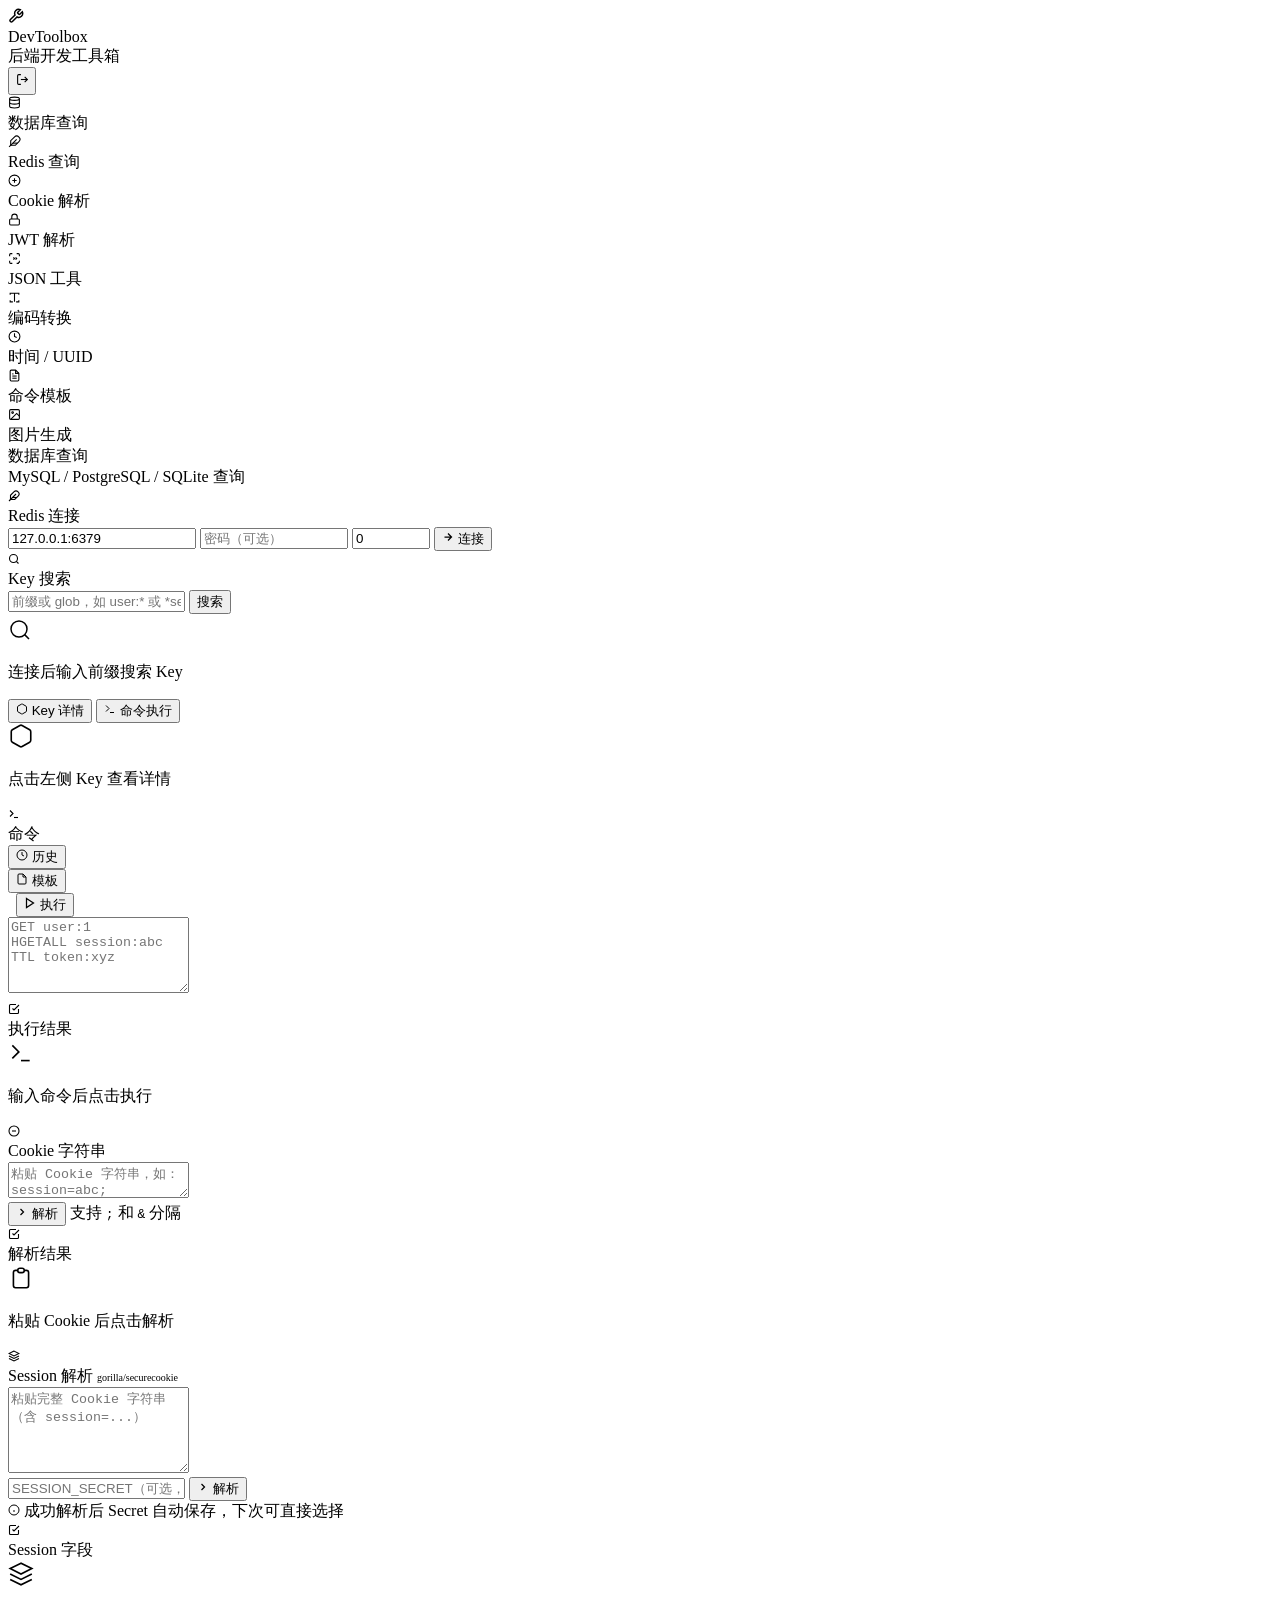
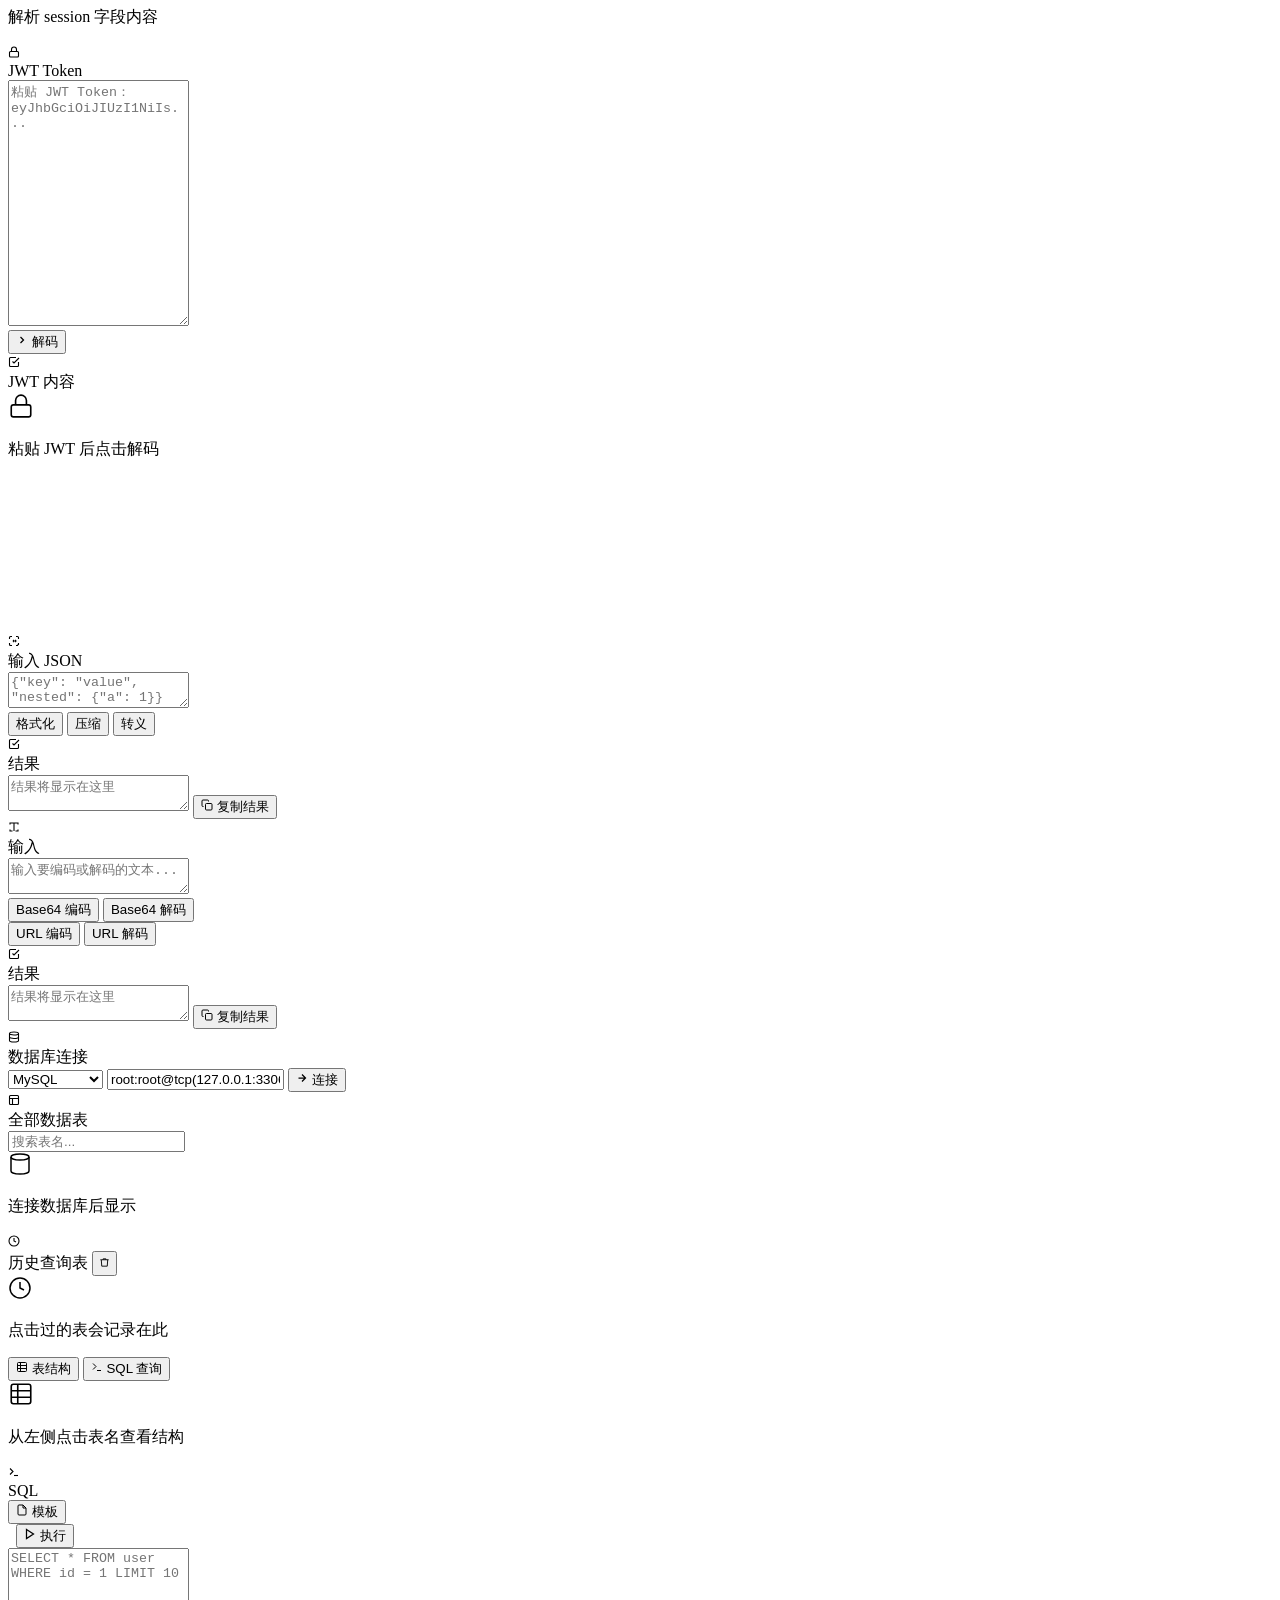
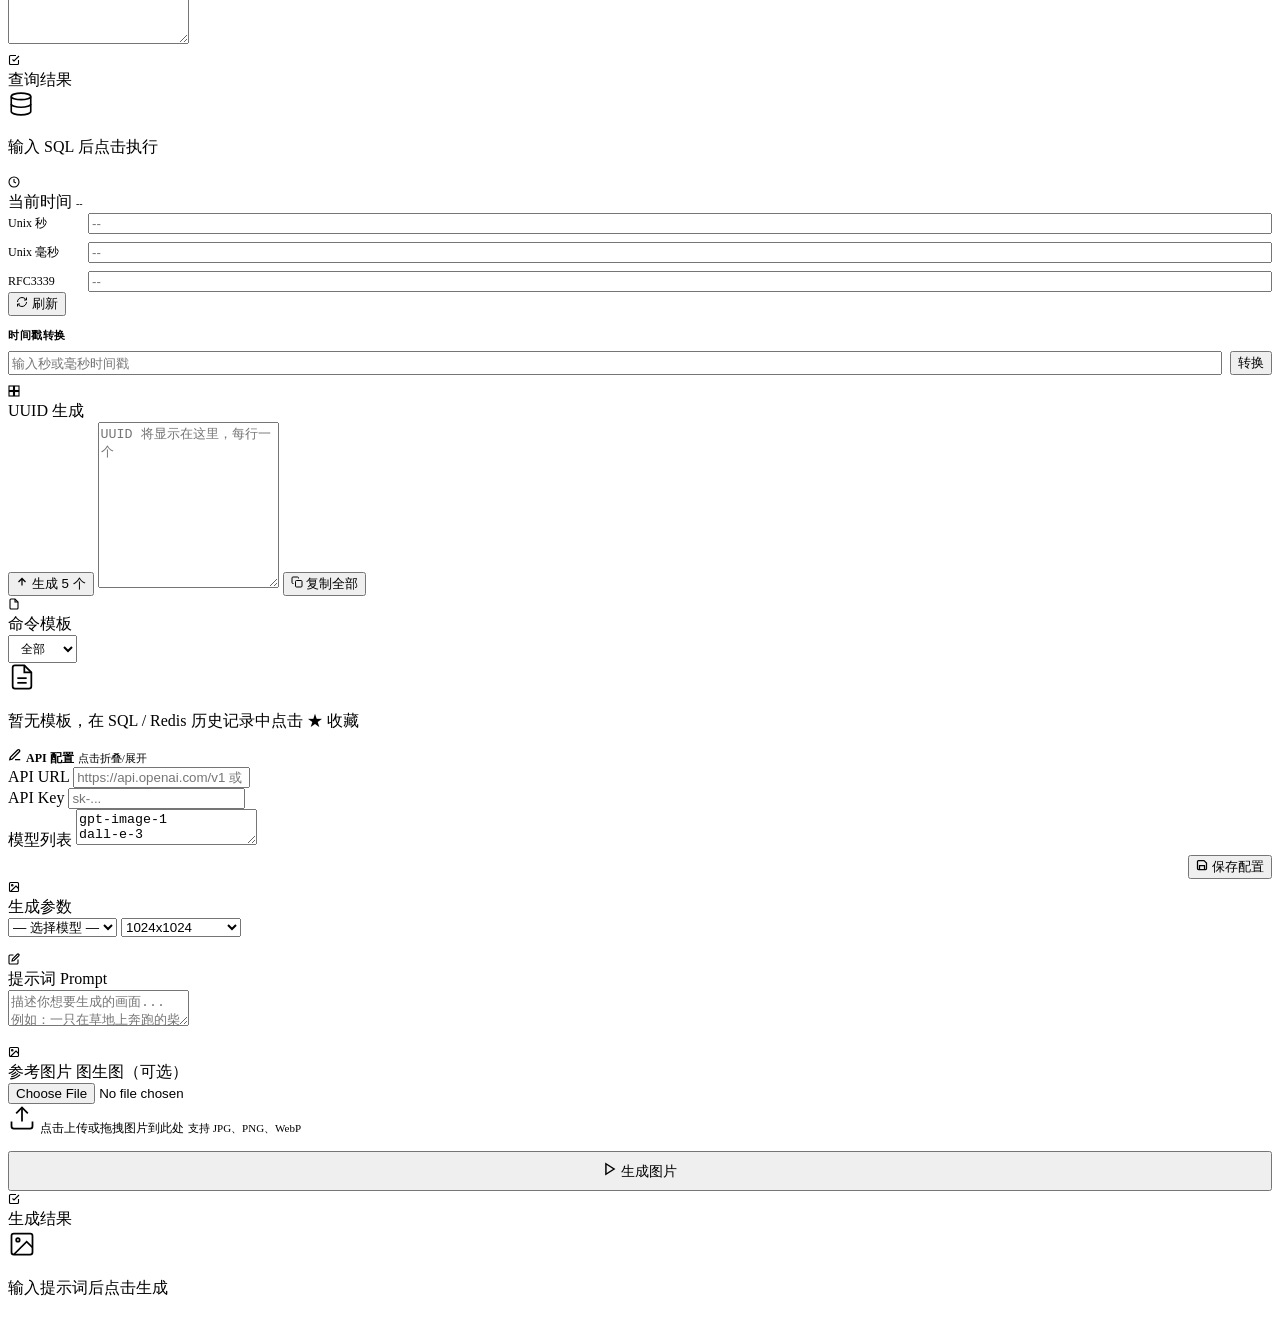
==== commit 30ebab9c: "feat: add OpenAI SDK support for gpt-image/dall-e with model-specific size validation; refactor shar" ====
--- a/internal/web/index.html
+++ b/internal/web/index.html
@@ -700,7 +700,7 @@
         <div class="config-body">
           <div class="config-row">
             <label>API URL</label>
-            <input type="text" id="imageApiUrl" placeholder="https://api.tokenrouter.com/v1">
+            <input type="text" id="imageApiUrl" placeholder="https://api.openai.com/v1 或 https://api.tokenrouter.com/v1">
           </div>
           <div class="config-row">
             <label>API Key</label>
@@ -708,7 +708,9 @@
           </div>
           <div class="config-row">
             <label>模型列表</label>
-            <textarea id="imageModels" placeholder="每行一个模型名称">gpt-5.4-image-2</textarea>
+            <textarea id="imageModels" placeholder="每行一个模型名称">gpt-image-1
+dall-e-3
+dall-e-2</textarea>
           </div>
           <div style="display:flex;justify-content:flex-end;margin-top:4px">
             <button class="btn btn-primary btn-sm" onclick="saveImageConfig()">
@@ -738,6 +740,8 @@
               </select>
               <select id="imageSize" style="width:120px;flex-shrink:0">
                 <option value="1024x1024">1024x1024</option>
+                <option value="1024x1536">1024x1536</option>
+                <option value="1536x1024">1536x1024</option>
                 <option value="1024x1792">1024x1792</option>
                 <option value="1792x1024">1792x1024</option>
                 <option value="512x512">512x512</option>
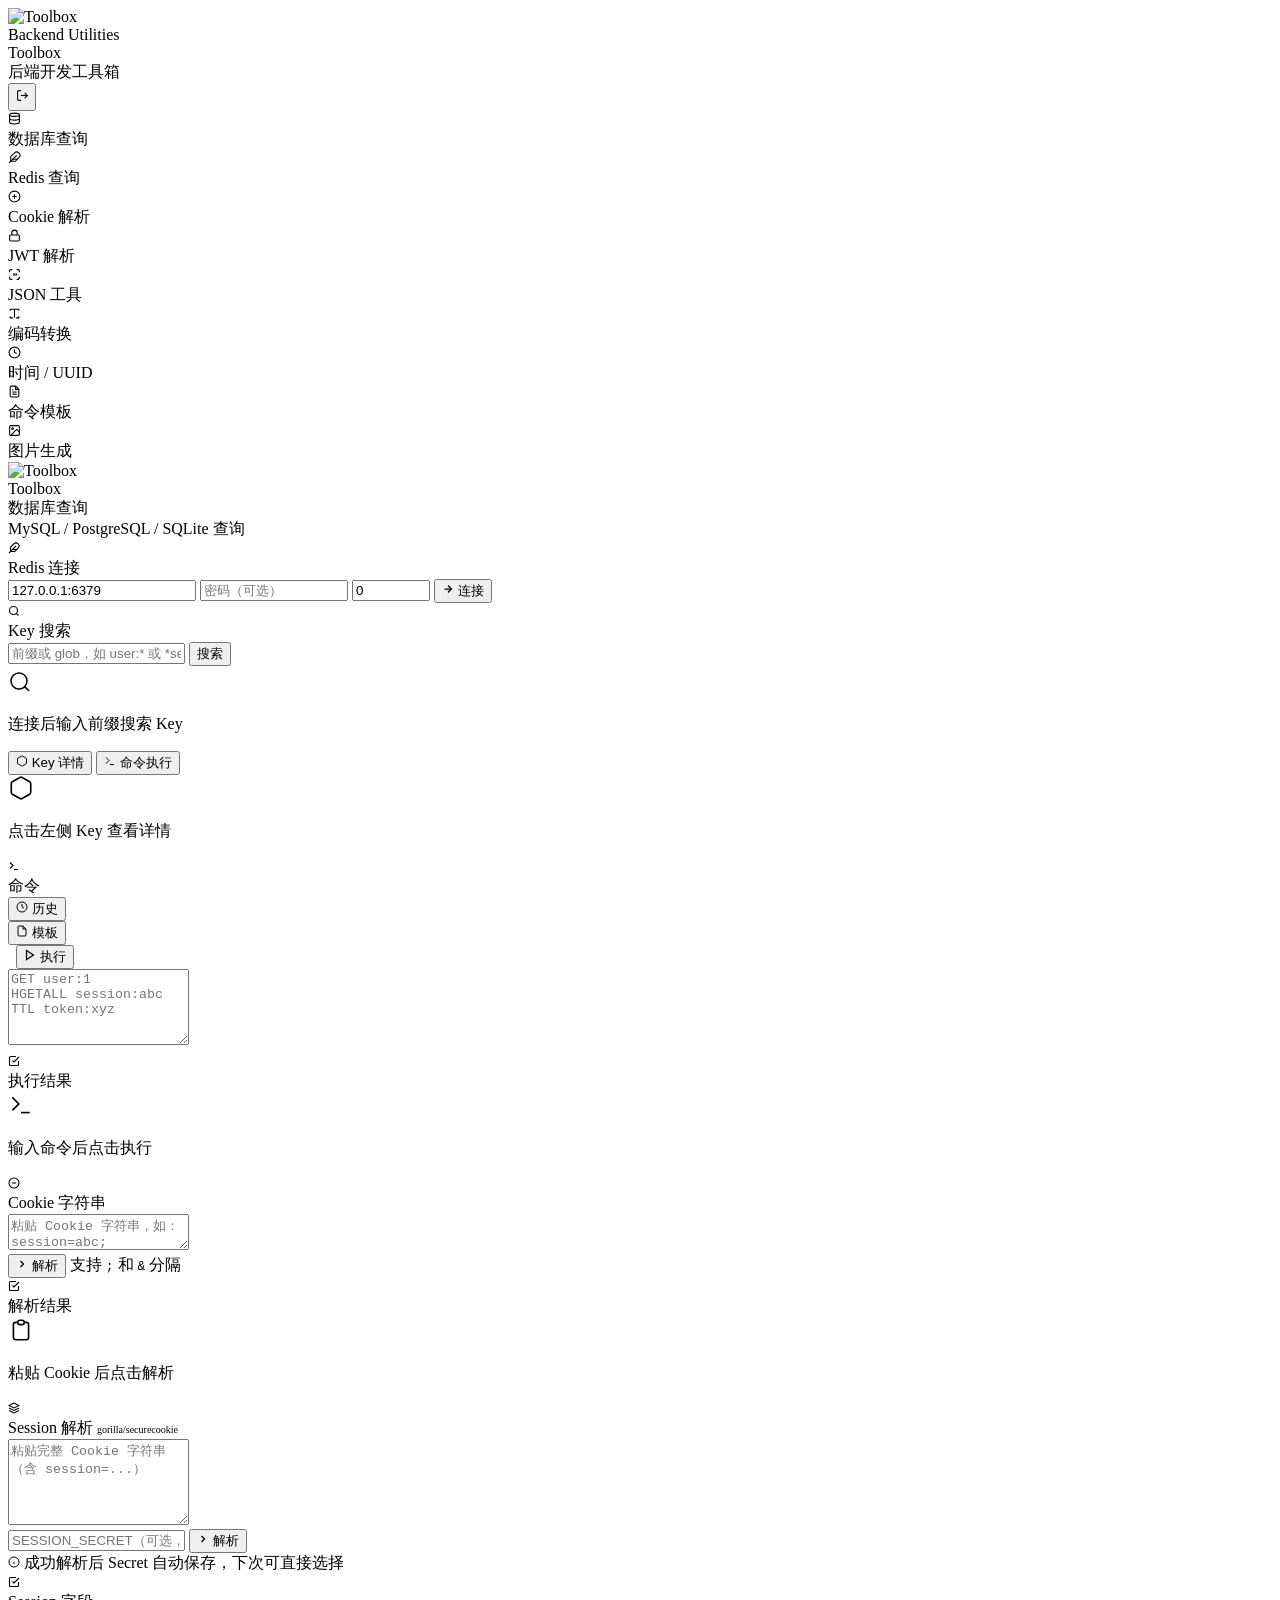
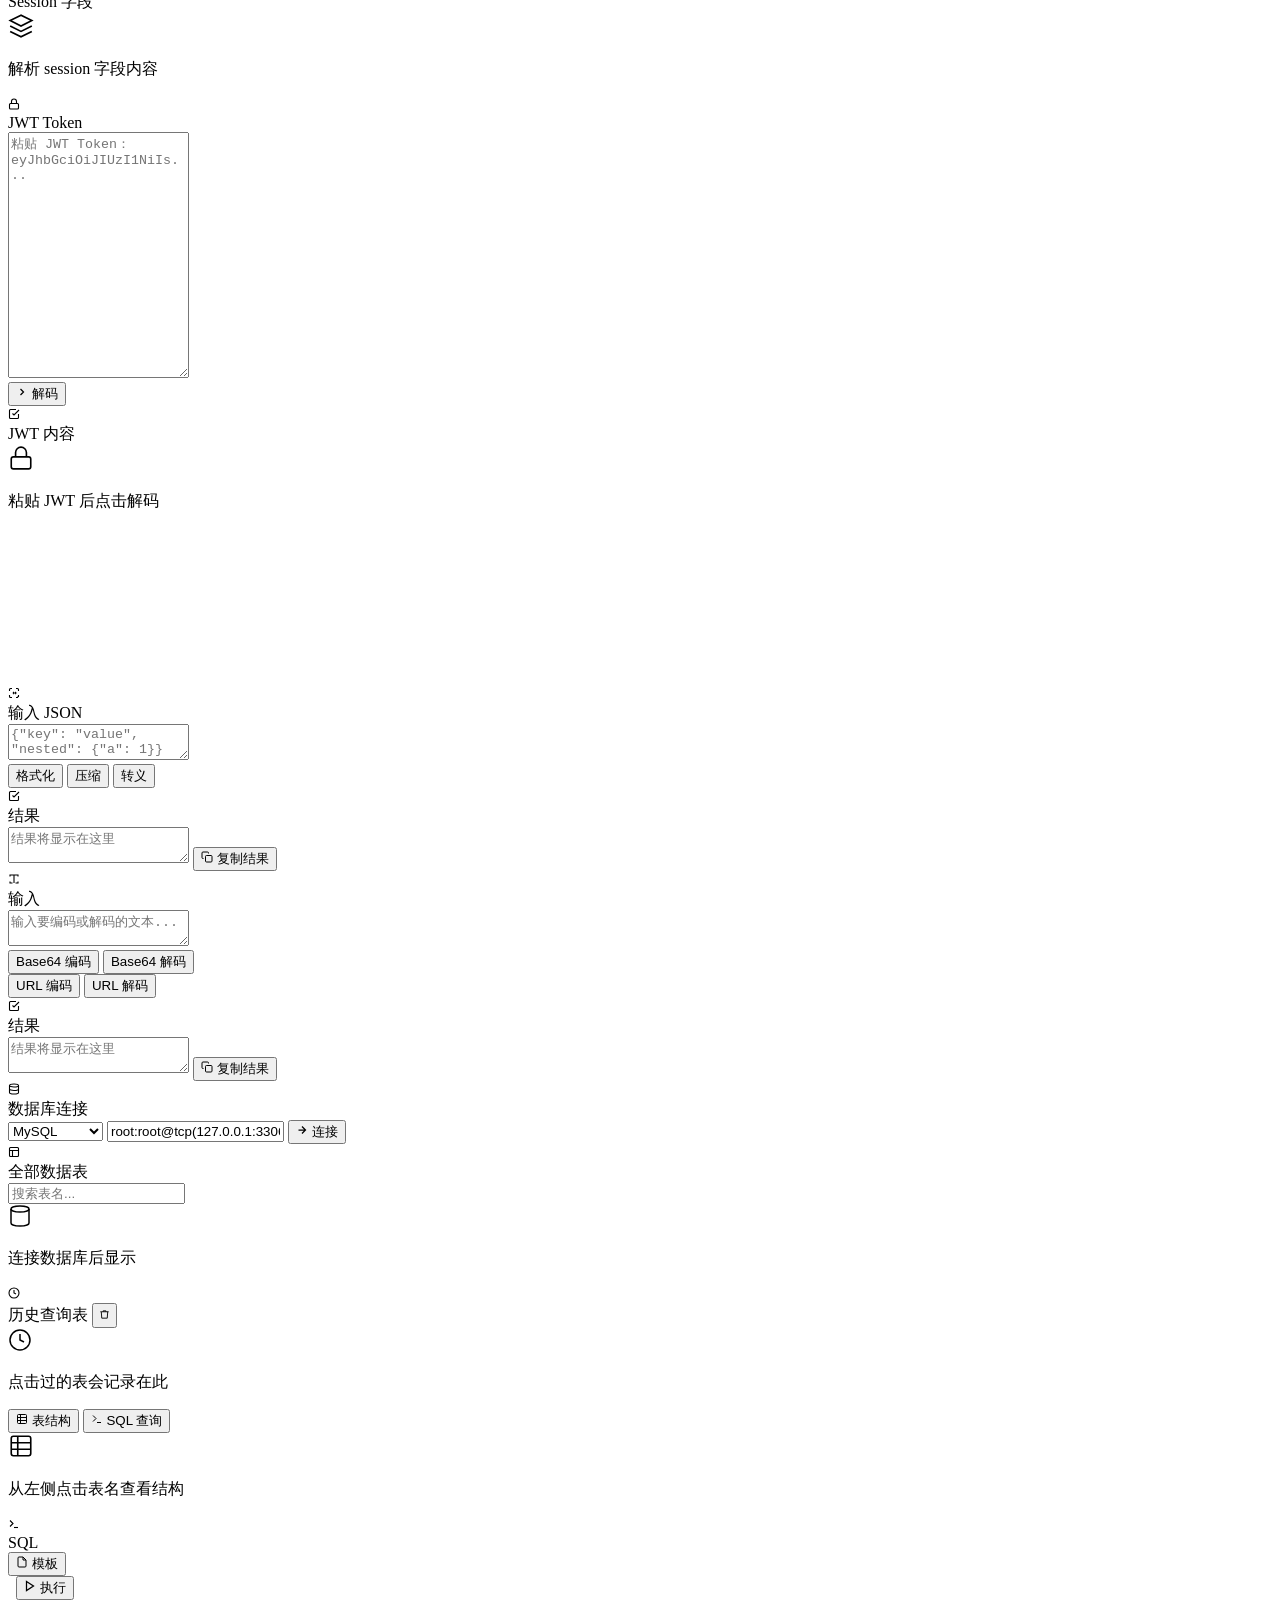
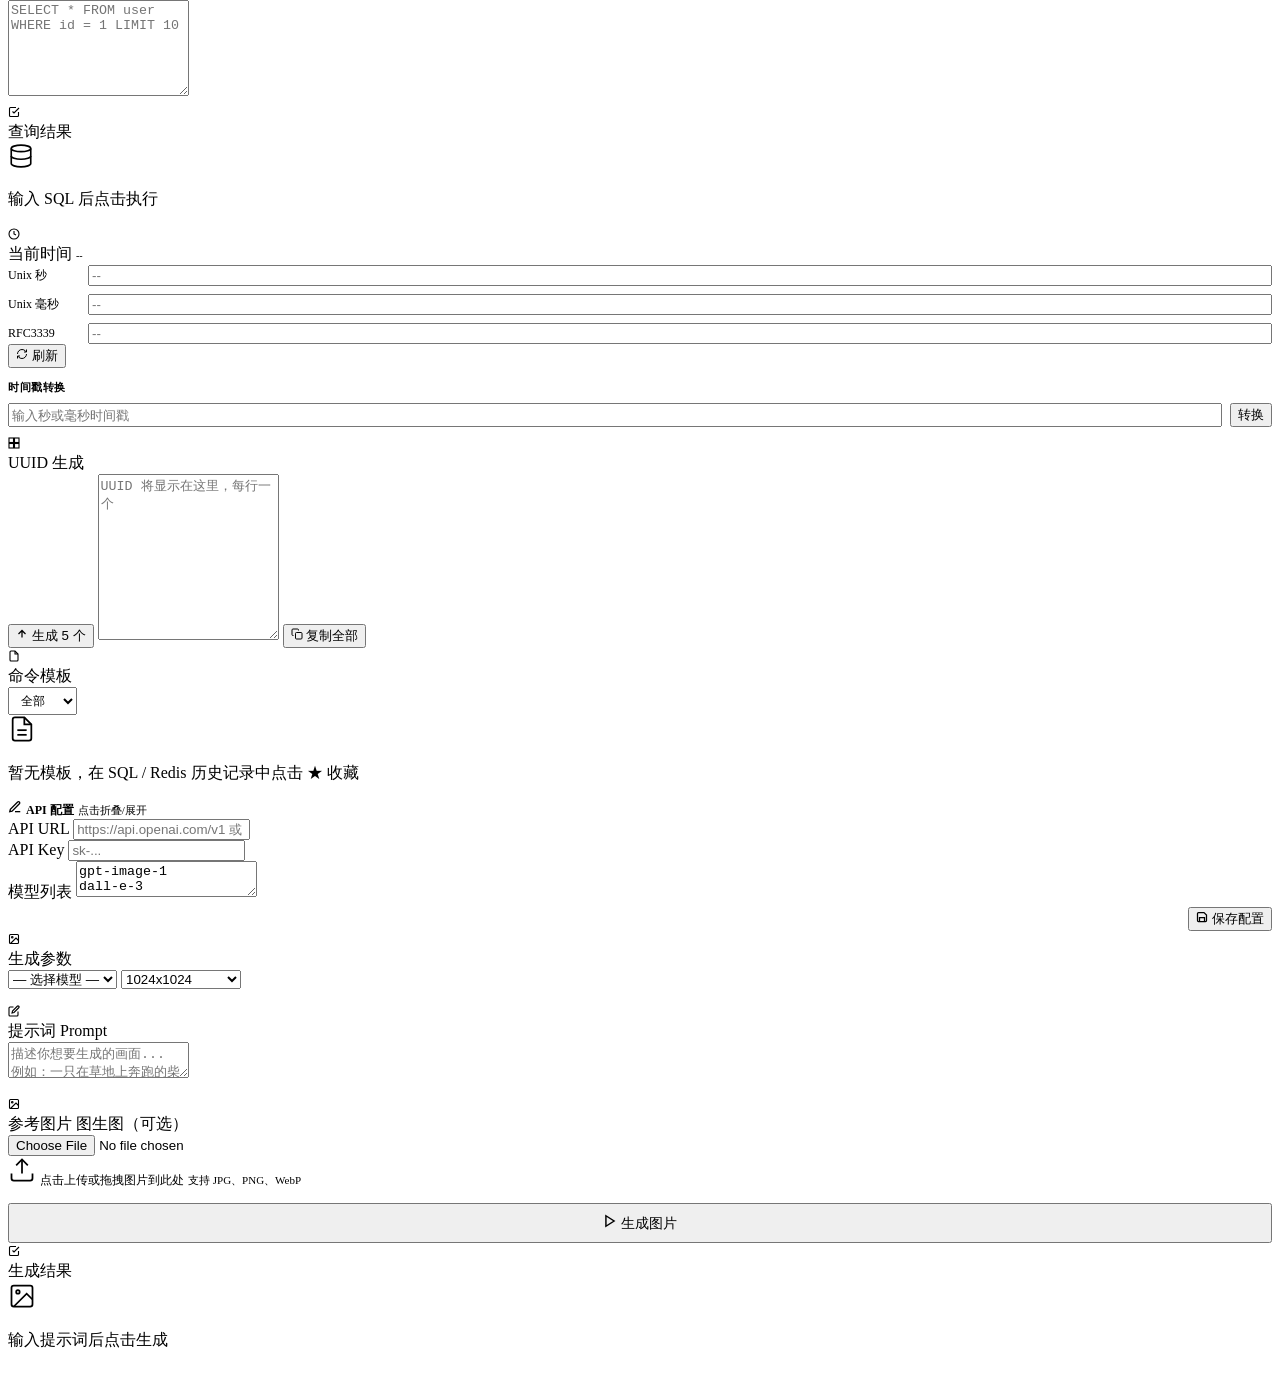
==== commit 92d525bb: "Refine session parsing and refresh Toolbox branding" ====
--- a/internal/web/index.html
+++ b/internal/web/index.html
@@ -3,8 +3,8 @@
 <head>
 <meta charset="UTF-8">
 <meta name="viewport" content="width=device-width, initial-scale=1.0">
-<title>DevToolbox</title>
-<link rel="icon" type="image/svg+xml" href="data:image/svg+xml,%3Csvg xmlns='http://www.w3.org/2000/svg' viewBox='0 0 32 32'%3E%3Crect width='32' height='32' rx='8' fill='url(%23g)'/%3E%3Cdefs%3E%3ClinearGradient id='g' x1='0' y1='0' x2='1' y2='1'%3E%3Cstop offset='0%25' stop-color='%237c3aed'/%3E%3Cstop offset='100%25' stop-color='%23ec4899'/%3E%3C/linearGradient%3E%3C/defs%3E%3Cpath d='M9 11.5a1 1 0 0 0 0 1.4l1.6 1.6a1 1 0 0 0 1.4 0l3.8-3.8a6 6 0 0 1-7.9 7.9l-4.3 4.3a2 2 0 0 0 2.8 2.8l4.3-4.3a6 6 0 0 1 7.9-7.9l-3.8 3.8a1 1 0 0 0 0 1.4l1.6 1.6a1 1 0 0 0 1.4 0l3.8-3.8a6 6 0 1 1-1.2 6.6' stroke='none' fill='white' transform='translate(4,4) scale(0.75)'/%3E%3C/svg%3E">
+<title>Toolbox</title>
+<link rel="icon" type="image/svg+xml" href="/static/img/toolbox-favicon.svg">
 <link rel="stylesheet" href="/static/css/main.css">
 </head>
 <body>
@@ -12,13 +12,12 @@
 <!-- ══ Sidebar ═══════════════════════════════════════════════ -->
 <nav class="sidebar">
   <div class="sidebar-logo">
-    <div class="sidebar-logo-icon">
-      <svg width="16" height="16" viewBox="0 0 24 24" fill="none" stroke="currentColor" stroke-width="2.2">
-        <path d="M14.7 6.3a1 1 0 0 0 0 1.4l1.6 1.6a1 1 0 0 0 1.4 0l3.77-3.77a6 6 0 0 1-7.94 7.94l-6.91 6.91a2.12 2.12 0 0 1-3-3l6.91-6.91a6 6 0 0 1 7.94-7.94l-3.76 3.76z"/>
-      </svg>
-    </div>
-    <div>
-      <div class="sidebar-logo-text">DevToolbox</div>
+    <div class="sidebar-logo-card">
+      <img src="/static/img/toolbox-mark.svg" alt="Toolbox" class="sidebar-logo-icon">
+    </div>
+    <div class="sidebar-logo-copy">
+      <div class="sidebar-logo-badge">Backend Utilities</div>
+      <div class="sidebar-logo-text">Toolbox</div>
       <div class="sidebar-logo-sub">后端开发工具箱</div>
     </div>
     <button class="btn btn-ghost" onclick="logout()" data-tooltip="退出登录" style="margin-left:auto;width:28px;height:28px;padding:0">
@@ -104,10 +103,18 @@
     </div>
   </div>
 </nav>
+<div class="sidebar-resizer" id="sidebarResizer" aria-hidden="true"></div>
 
 <!-- ══ Main ═══════════════════════════════════════════════════ -->
 <div class="main">
   <div class="topbar">
+    <div class="topbar-brand">
+      <img src="/static/img/toolbox-mark.svg" alt="Toolbox" class="topbar-brand-icon">
+      <div class="topbar-brand-copy">
+        <span class="topbar-brand-name">Toolbox</span>
+      </div>
+    </div>
+    <div class="topbar-divider"></div>
     <span class="topbar-title" id="pageTitle">数据库查询</span>
     <div class="topbar-divider"></div>
     <span class="topbar-desc" id="pageDesc">MySQL / PostgreSQL / SQLite 查询</span>
@@ -725,7 +732,7 @@
       <div class="image-workspace">
 
         <!-- 左侧控制 -->
-        <div style="display:flex;flex-direction:column;gap:14px">
+        <div class="image-controls-pane" style="display:flex;flex-direction:column;gap:14px">
 
           <div class="card" style="gap:10px">
             <div class="card-header">
@@ -788,8 +795,10 @@
 
         </div>
 
+        <div class="image-workspace-resizer" id="imageWorkspaceResizer" aria-hidden="true"></div>
+
         <!-- 右侧结果 -->
-        <div class="card" style="min-height:0;overflow:hidden">
+        <div class="card image-results-pane" style="min-height:0;overflow:hidden">
           <div class="card-header">
             <div class="card-icon card-icon-emerald">
               <svg width="12" height="12" viewBox="0 0 24 24" fill="none" stroke="currentColor" stroke-width="2.2"><path d="M9 11l3 3L22 4"/><path d="M21 12v7a2 2 0 0 1-2 2H5a2 2 0 0 1-2-2V5a2 2 0 0 1 2-2h11"/></svg>
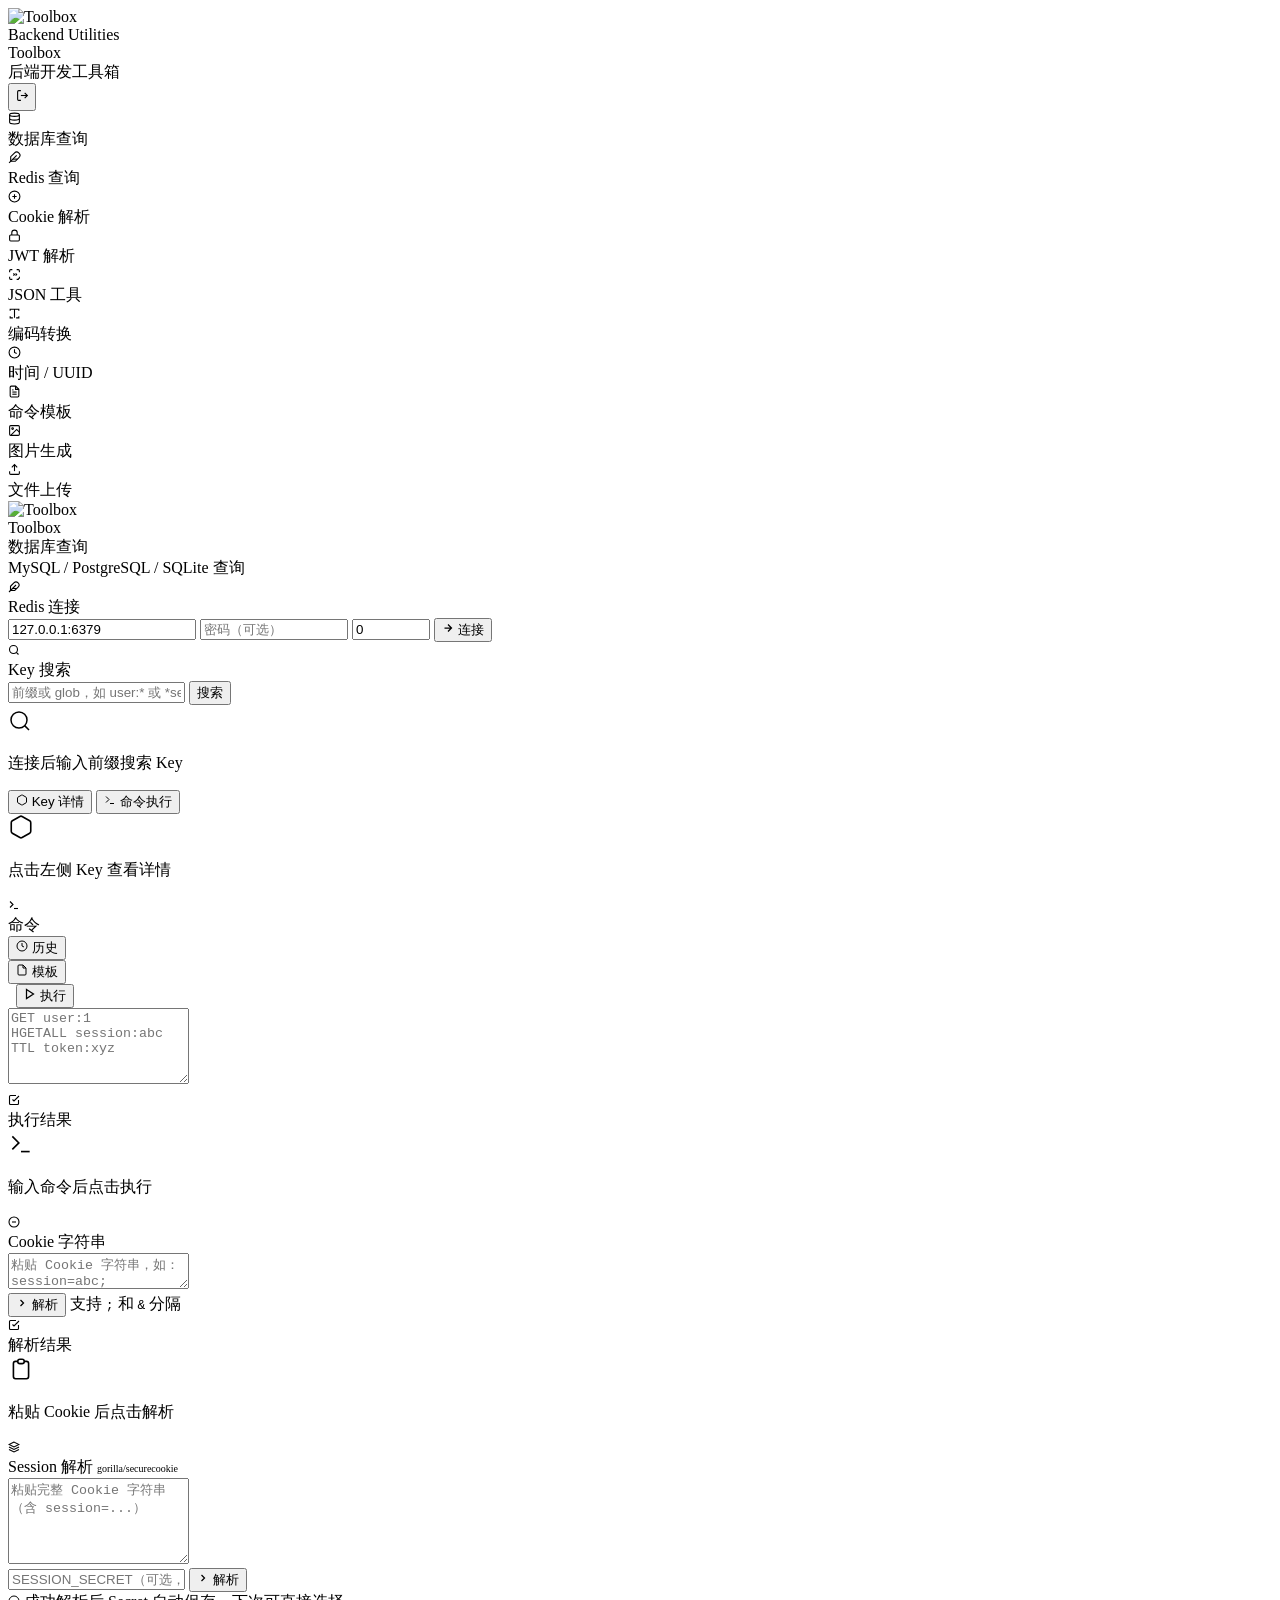
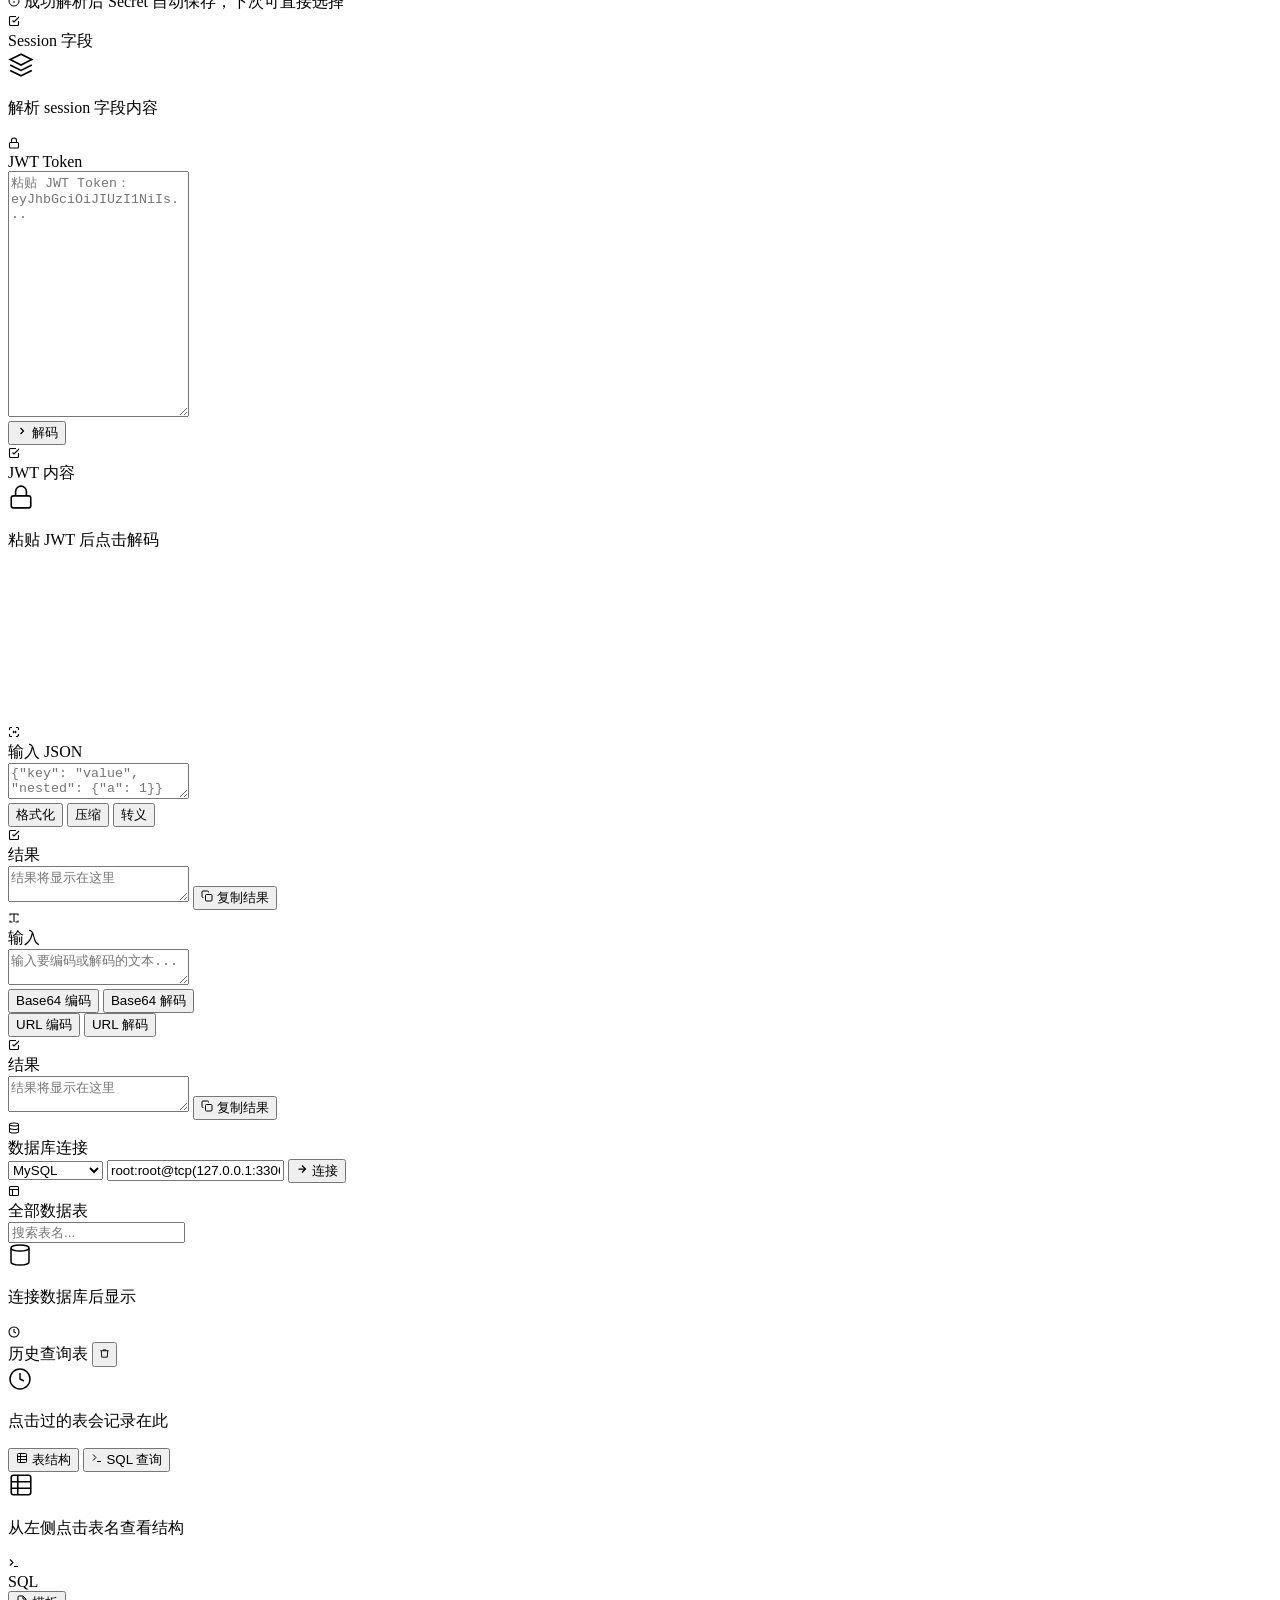
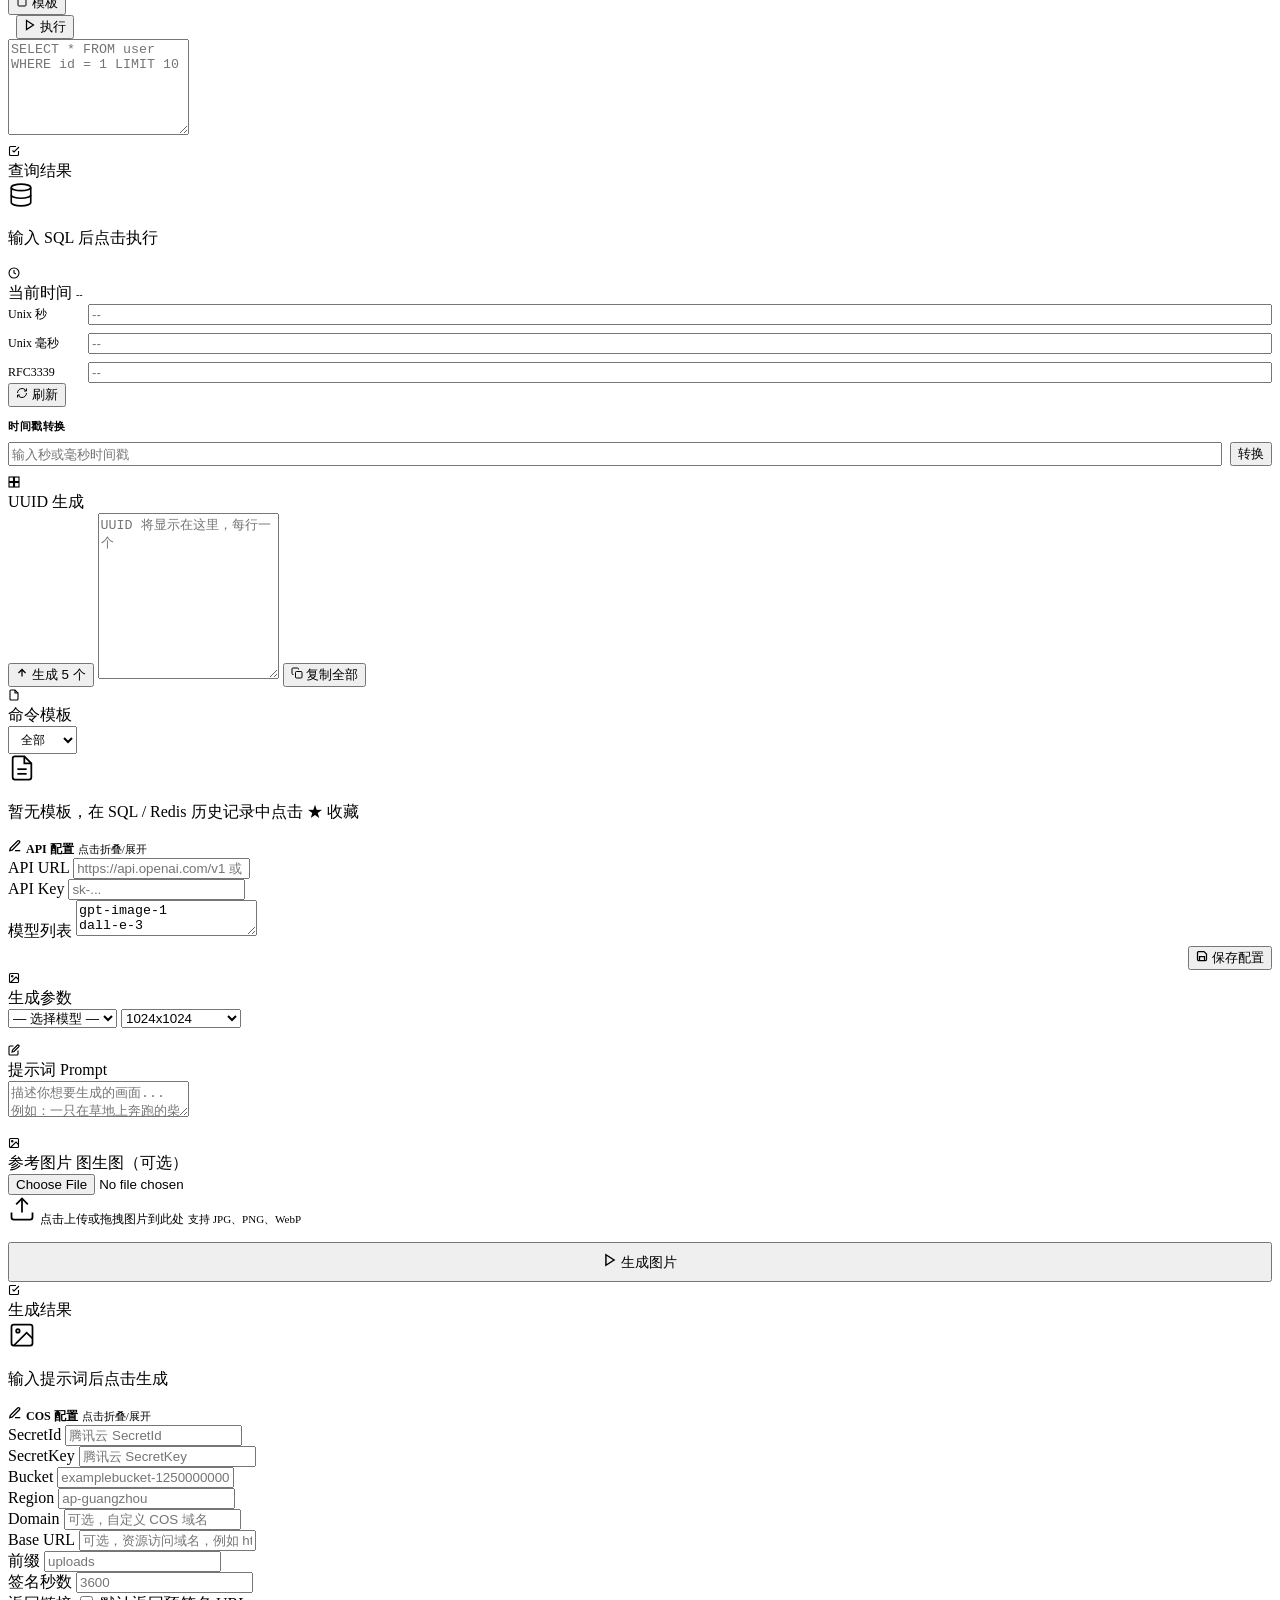
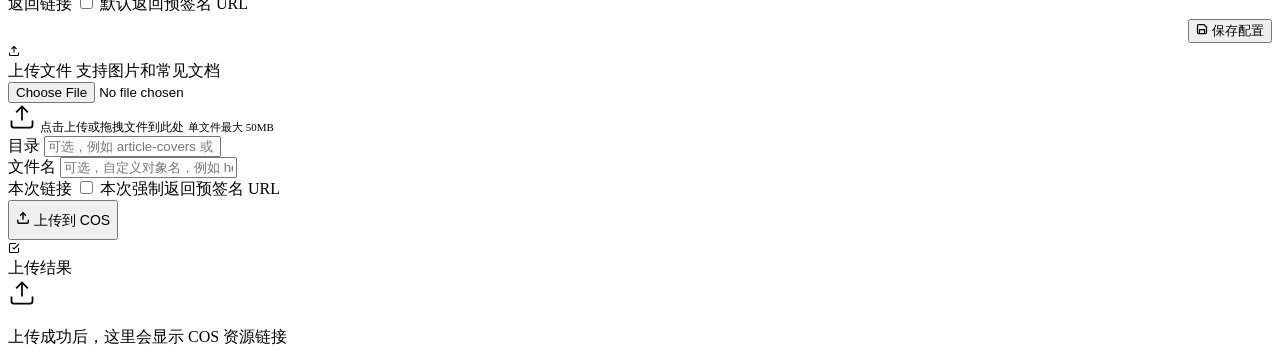
==== commit 6f69d43f: "feat: add COS file upload tooling with safer upload handling" ====
--- a/internal/web/index.html
+++ b/internal/web/index.html
@@ -100,6 +100,14 @@
         </svg>
       </div>
       图片生成
+    </div>
+    <div class="nav-item" data-target="upload" data-desc="上传图片或文件到腾讯云 COS，返回资源链接">
+      <div class="nav-item-icon">
+        <svg width="13" height="13" viewBox="0 0 24 24" fill="none" stroke="currentColor" stroke-width="2">
+          <path d="M21 15v4a2 2 0 0 1-2 2H5a2 2 0 0 1-2-2v-4"/><polyline points="17 8 12 3 7 8"/><line x1="12" y1="3" x2="12" y2="15"/>
+        </svg>
+      </div>
+      文件上传
     </div>
   </div>
 </nav>
@@ -817,6 +825,119 @@
       </div>
     </div>
 
+    <!-- ── 文件上传 ────────────────────────────────────────────── -->
+    <div class="panel" id="upload">
+
+      <div class="config-section">
+        <div class="config-header" onclick="this.classList.toggle('collapsed');this.nextElementSibling.classList.toggle('hidden')">
+          <svg width="14" height="14" viewBox="0 0 24 24" fill="none" stroke="currentColor" stroke-width="2.2"><path d="M12 20h9"/><path d="M16.5 3.5a2.121 2.121 0 0 1 3 3L7 19l-4 1 1-4L16.5 3.5z"/></svg>
+          <span style="font-size:12px;font-weight:600;color:var(--text-secondary)">COS 配置</span>
+          <span style="margin-left:auto;font-size:11px;color:var(--text-tertiary)">点击折叠/展开</span>
+        </div>
+        <div class="config-body">
+          <div class="config-row">
+            <label>SecretId</label>
+            <input type="text" id="uploadSecretId" placeholder="腾讯云 SecretId">
+          </div>
+          <div class="config-row">
+            <label>SecretKey</label>
+            <input type="password" id="uploadSecretKey" placeholder="腾讯云 SecretKey">
+          </div>
+          <div class="config-row">
+            <label>Bucket</label>
+            <input type="text" id="uploadBucket" placeholder="examplebucket-1250000000">
+          </div>
+          <div class="config-row">
+            <label>Region</label>
+            <input type="text" id="uploadRegion" placeholder="ap-guangzhou">
+          </div>
+          <div class="config-row">
+            <label>Domain</label>
+            <input type="text" id="uploadDomain" placeholder="可选，自定义 COS 域名">
+          </div>
+          <div class="config-row">
+            <label>Base URL</label>
+            <input type="text" id="uploadPublicBaseUrl" placeholder="可选，资源访问域名，例如 https://img.example.com">
+          </div>
+          <div class="config-row">
+            <label>前缀</label>
+            <input type="text" id="uploadPathPrefix" placeholder="uploads">
+          </div>
+          <div class="config-row">
+            <label>签名秒数</label>
+            <input type="number" id="uploadSignedURLExpire" min="60" step="60" placeholder="3600">
+          </div>
+          <div class="config-row upload-checkbox-row">
+            <label>返回链接</label>
+            <label class="checkbox-label"><input type="checkbox" id="uploadUseSignedUrl"> 默认返回预签名 URL</label>
+          </div>
+          <div style="display:flex;justify-content:flex-end;margin-top:4px">
+            <button class="btn btn-primary btn-sm" onclick="saveUploadConfig()">
+              <svg width="12" height="12" viewBox="0 0 24 24" fill="none" stroke="currentColor" stroke-width="2.5"><path d="M19 21H5a2 2 0 0 1-2-2V5a2 2 0 0 1 2-2h11l5 5v11a2 2 0 0 1-2 2z"/><polyline points="17 21 17 13 7 13 7 21"/></svg>
+              保存配置
+            </button>
+          </div>
+        </div>
+      </div>
+
+      <div class="grid-2 upload-grid">
+        <div class="card" style="gap:12px">
+          <div class="card-header">
+            <div class="card-icon card-icon-cyan">
+              <svg width="12" height="12" viewBox="0 0 24 24" fill="none" stroke="currentColor" stroke-width="2.2"><path d="M21 15v4a2 2 0 0 1-2 2H5a2 2 0 0 1-2-2v-4"/><polyline points="17 8 12 3 7 8"/><line x1="12" y1="3" x2="12" y2="15"/></svg>
+            </div>
+            <span class="card-title">上传文件</span>
+            <span class="hint" style="margin-left:auto">支持图片和常见文档</span>
+          </div>
+
+          <div class="upload-zone" id="cosUploadZone">
+            <input type="file" id="cosFileInput" onchange="handleCOSFileSelect(this)">
+            <div class="upload-hint" id="cosUploadHint">
+              <svg width="28" height="28" viewBox="0 0 24 24" fill="none" stroke="currentColor" stroke-width="1.5"><path d="M21 15v4a2 2 0 0 1-2 2H5a2 2 0 0 1-2-2v-4"/><polyline points="17 8 12 3 7 8"/><line x1="12" y1="3" x2="12" y2="15"/></svg>
+              <span style="font-size:12px">点击上传或拖拽文件到此处</span>
+              <span style="font-size:11px;color:var(--text-tertiary)">单文件最大 50MB</span>
+            </div>
+            <div id="cosUploadSelected" class="upload-file-selected" style="display:none"></div>
+            <button class="btn btn-ghost btn-sm" id="cosRemoveBtn" style="display:none;margin-top:6px" onclick="clearCOSFile()">移除文件</button>
+          </div>
+
+          <div class="config-row">
+            <label>目录</label>
+            <input type="text" id="uploadDirectory" list="uploadDirectoryHistory" placeholder="可选，例如 article-covers 或 docs">
+            <datalist id="uploadDirectoryHistory"></datalist>
+          </div>
+          <div class="config-row">
+            <label>文件名</label>
+            <input type="text" id="uploadObjectName" placeholder="可选，自定义对象名，例如 hero-banner.png">
+          </div>
+          <div class="config-row upload-checkbox-row">
+            <label>本次链接</label>
+            <label class="checkbox-label"><input type="checkbox" id="uploadForceSignedUrl"> 本次强制返回预签名 URL</label>
+          </div>
+
+          <button class="btn btn-primary" style="height:40px;justify-content:center;font-size:14px" onclick="uploadFileToCOS()">
+            <svg width="14" height="14" viewBox="0 0 24 24" fill="none" stroke="currentColor" stroke-width="2.5"><path d="M21 15v4a2 2 0 0 1-2 2H5a2 2 0 0 1-2-2v-4"/><polyline points="17 8 12 3 7 8"/><line x1="12" y1="3" x2="12" y2="15"/></svg>
+            <span id="uploadBtnText">上传到 COS</span>
+          </button>
+        </div>
+
+        <div class="card">
+          <div class="card-header">
+            <div class="card-icon card-icon-emerald">
+              <svg width="12" height="12" viewBox="0 0 24 24" fill="none" stroke="currentColor" stroke-width="2.2"><path d="M9 11l3 3L22 4"/><path d="M21 12v7a2 2 0 0 1-2 2H5a2 2 0 0 1-2-2V5a2 2 0 0 1 2-2h11"/></svg>
+            </div>
+            <span class="card-title">上传结果</span>
+          </div>
+          <div id="uploadResultArea" class="result-area">
+            <div class="empty-state">
+              <svg width="28" height="28" viewBox="0 0 24 24" fill="none" stroke="currentColor" stroke-width="1.5"><path d="M21 15v4a2 2 0 0 1-2 2H5a2 2 0 0 1-2-2v-4"/><polyline points="17 8 12 3 7 8"/><line x1="12" y1="3" x2="12" y2="15"/></svg>
+              <p>上传成功后，这里会显示 COS 资源链接</p>
+            </div>
+          </div>
+        </div>
+      </div>
+    </div>
+
   </div>
 </div>
 
@@ -848,6 +969,7 @@
 <script src="/static/js/history.js"></script>
 <script src="/static/js/templates.js"></script>
 <script src="/static/js/image.js"></script>
+<script src="/static/js/upload.js"></script>
 <script src="/static/js/app.js"></script>
 </body>
 </html>
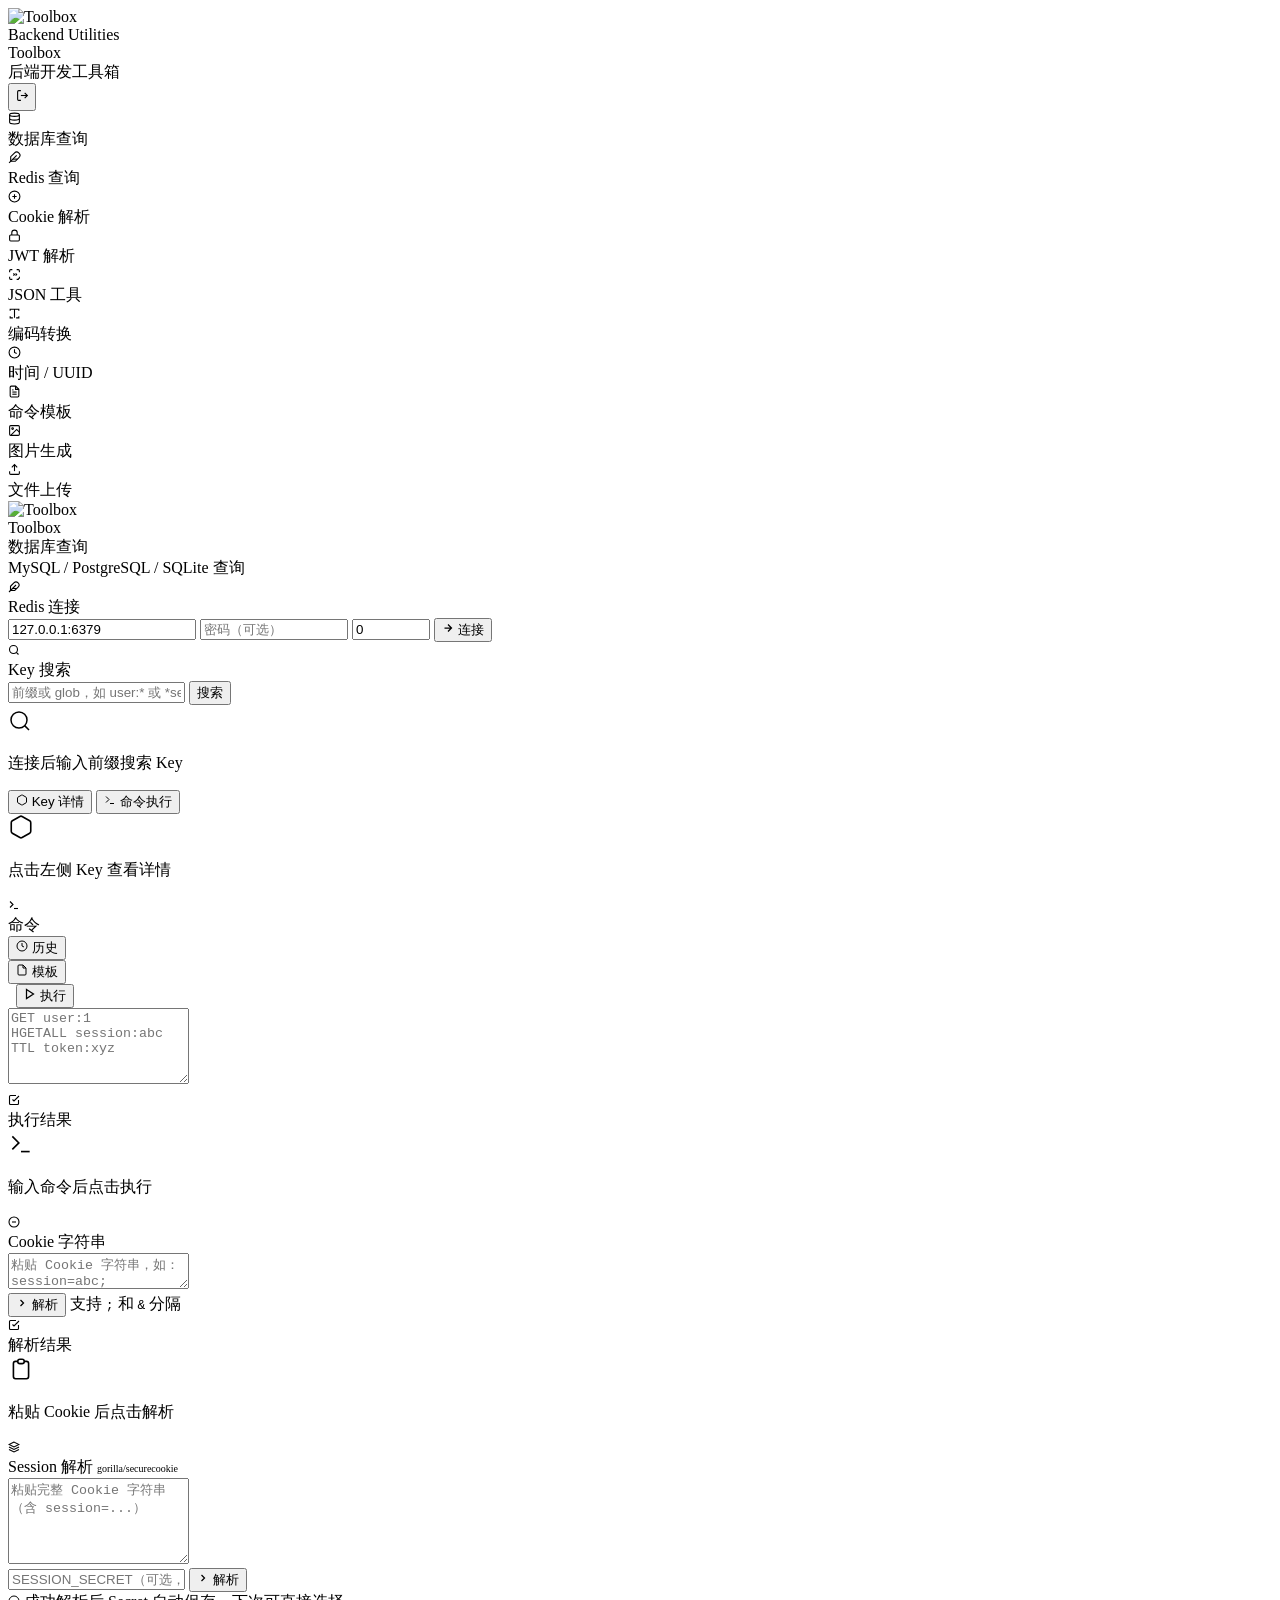
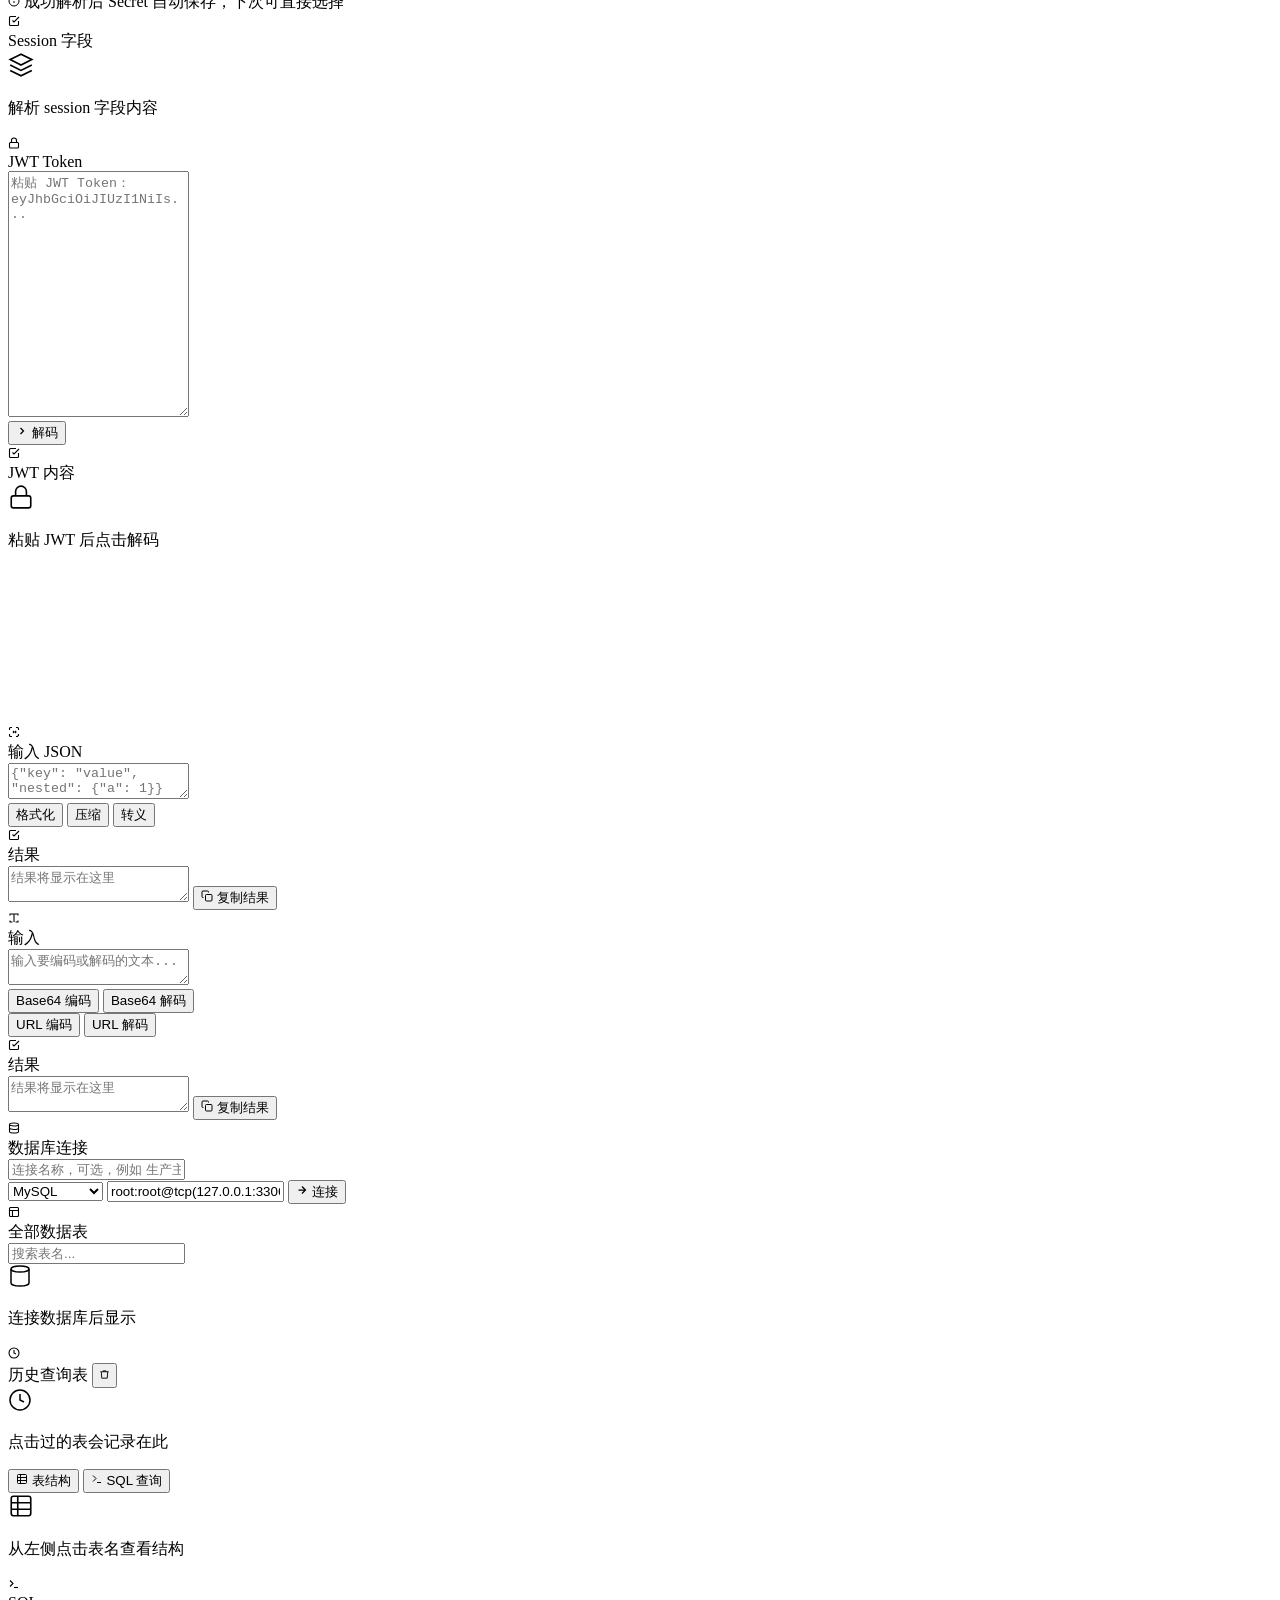
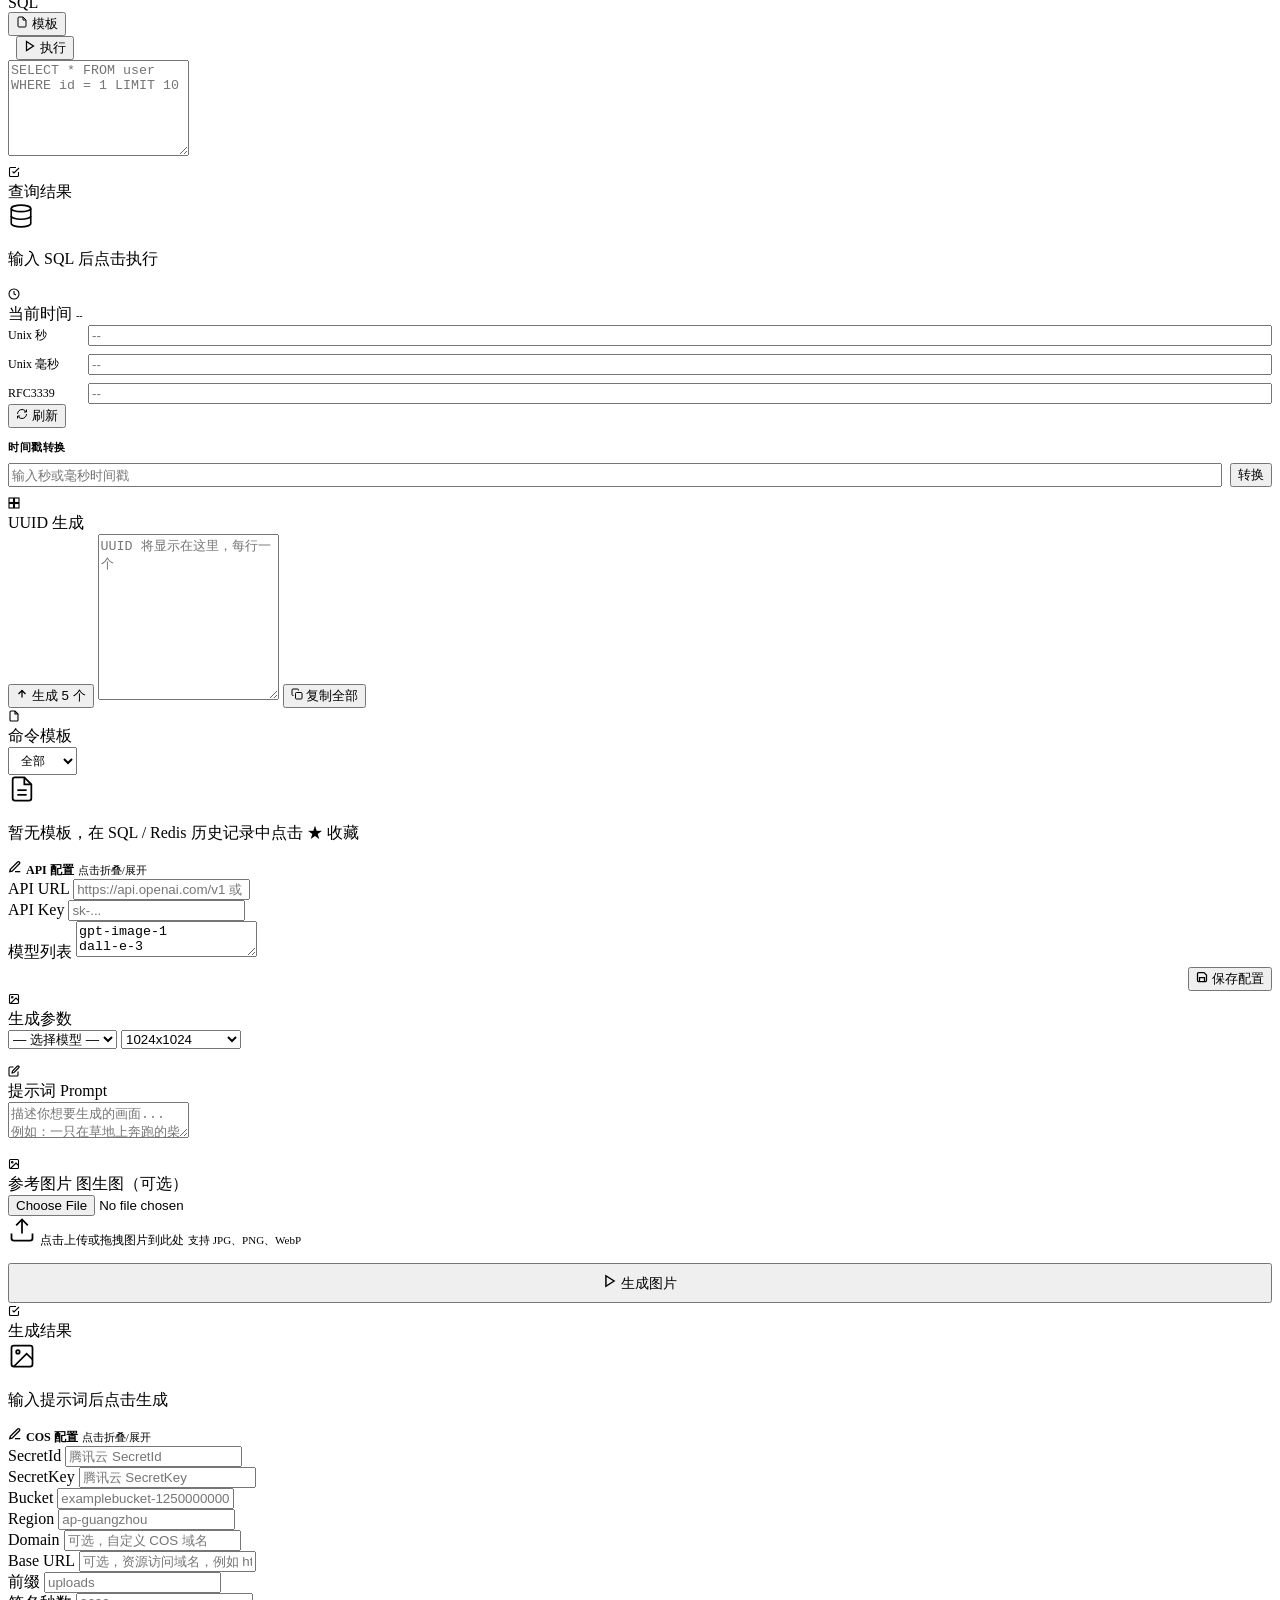
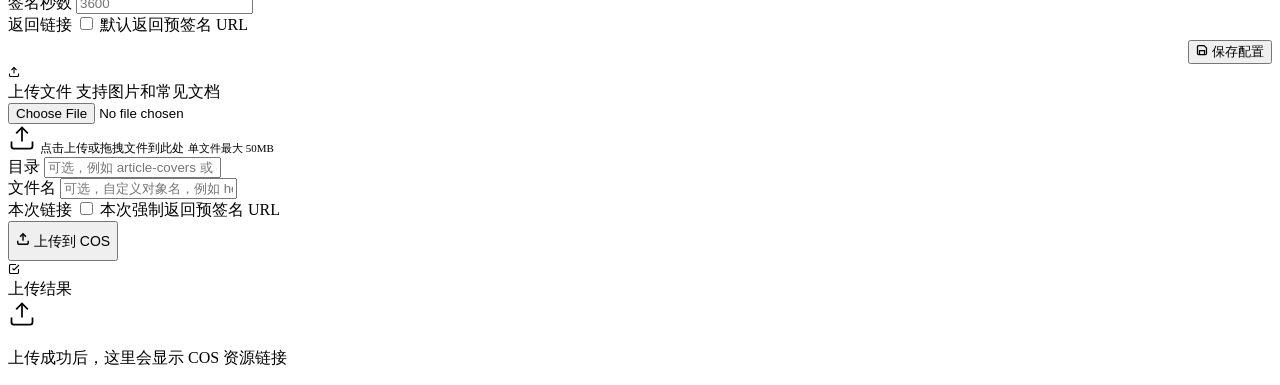
==== commit 72d90494: "feat: support named database connections" ====
--- a/internal/web/index.html
+++ b/internal/web/index.html
@@ -481,6 +481,10 @@
           <button class="btn btn-ghost" onclick="deleteConn()" data-tooltip="删除当前选中连接" style="flex-shrink:0;color:var(--danger);padding:6px 8px">
             <svg width="13" height="13" viewBox="0 0 24 24" fill="none" stroke="currentColor" stroke-width="2"><polyline points="3 6 5 6 21 6"/><path d="M19 6l-1 14H6L5 6"/><path d="M10 11v6M14 11v6"/><path d="M9 6V4h6v2"/></svg>
           </button>
+        </div>
+
+        <div class="db-connection-row">
+          <input id="dbConnName" type="text" placeholder="连接名称，可选，例如 生产主库" style="flex:1" oninput="setConnectBtnState('dbConnectBtn',false)">
         </div>
 
         <!-- 手动输入行 -->
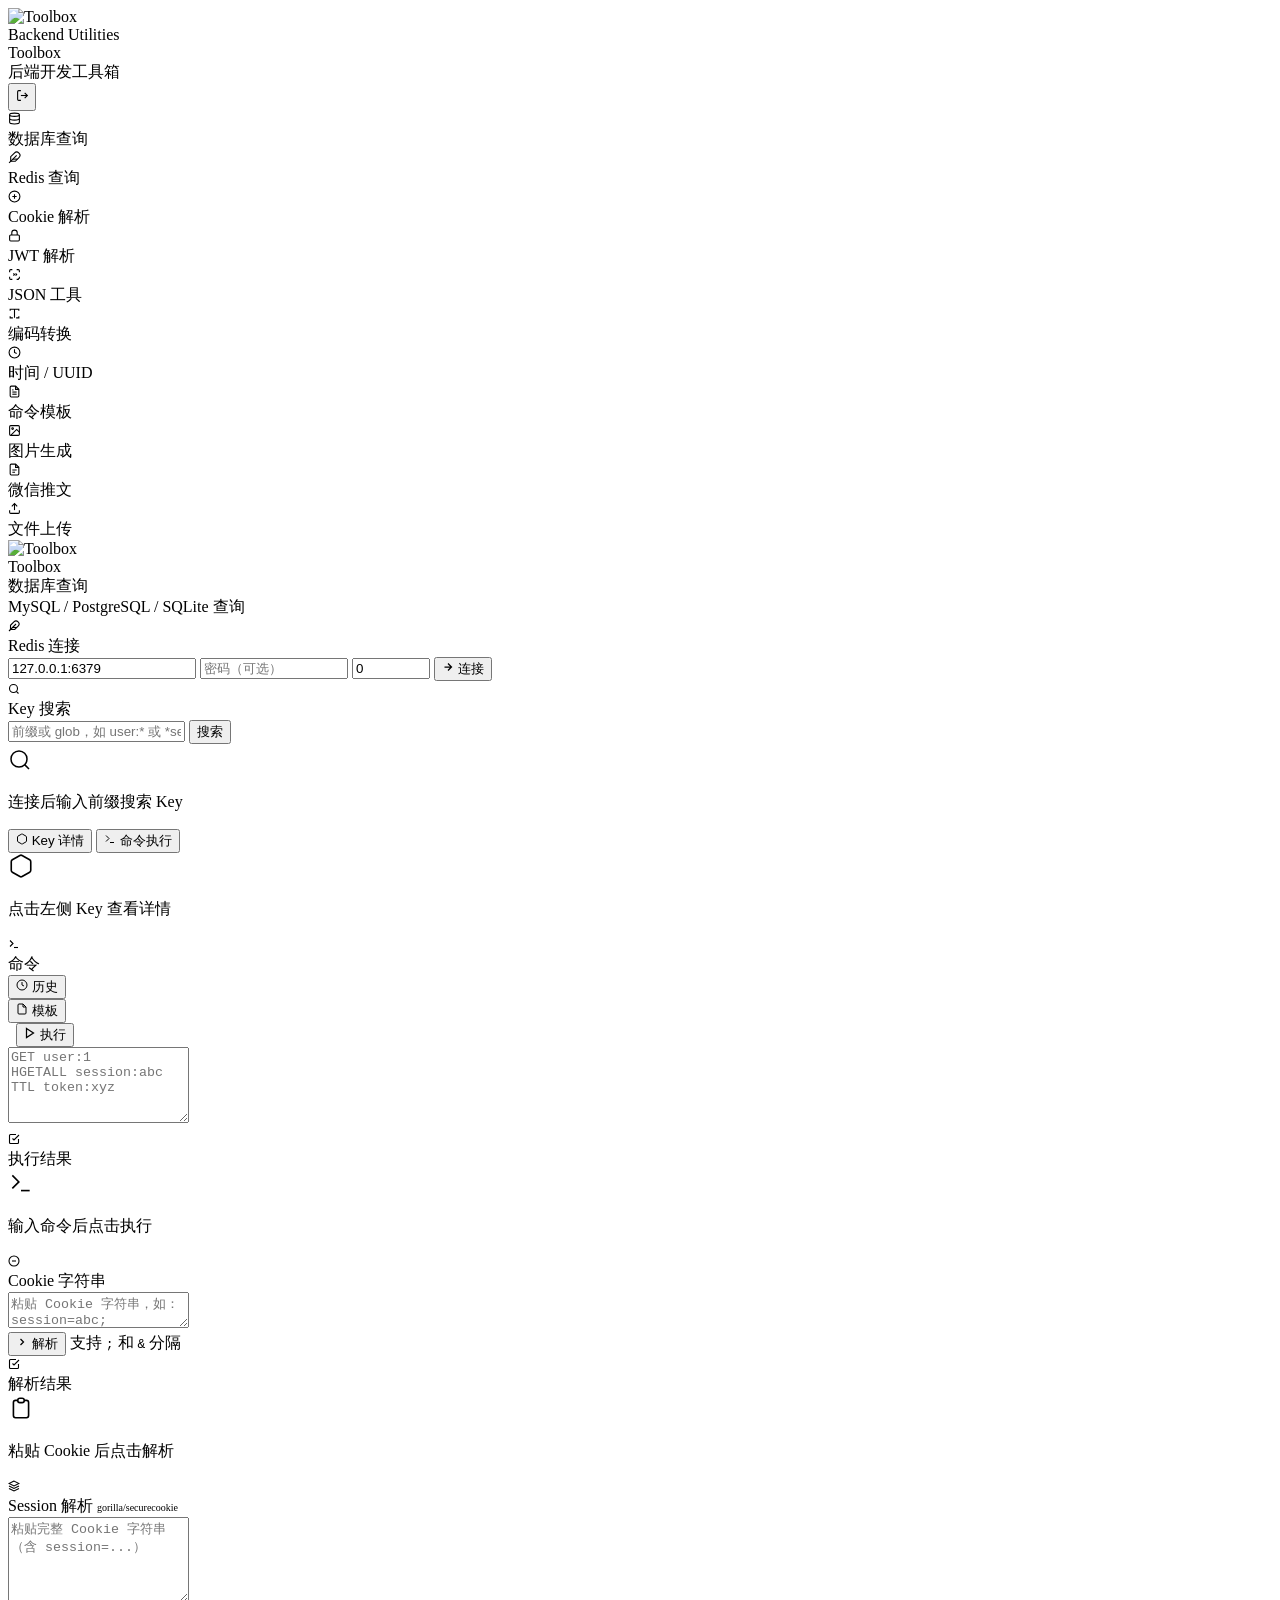
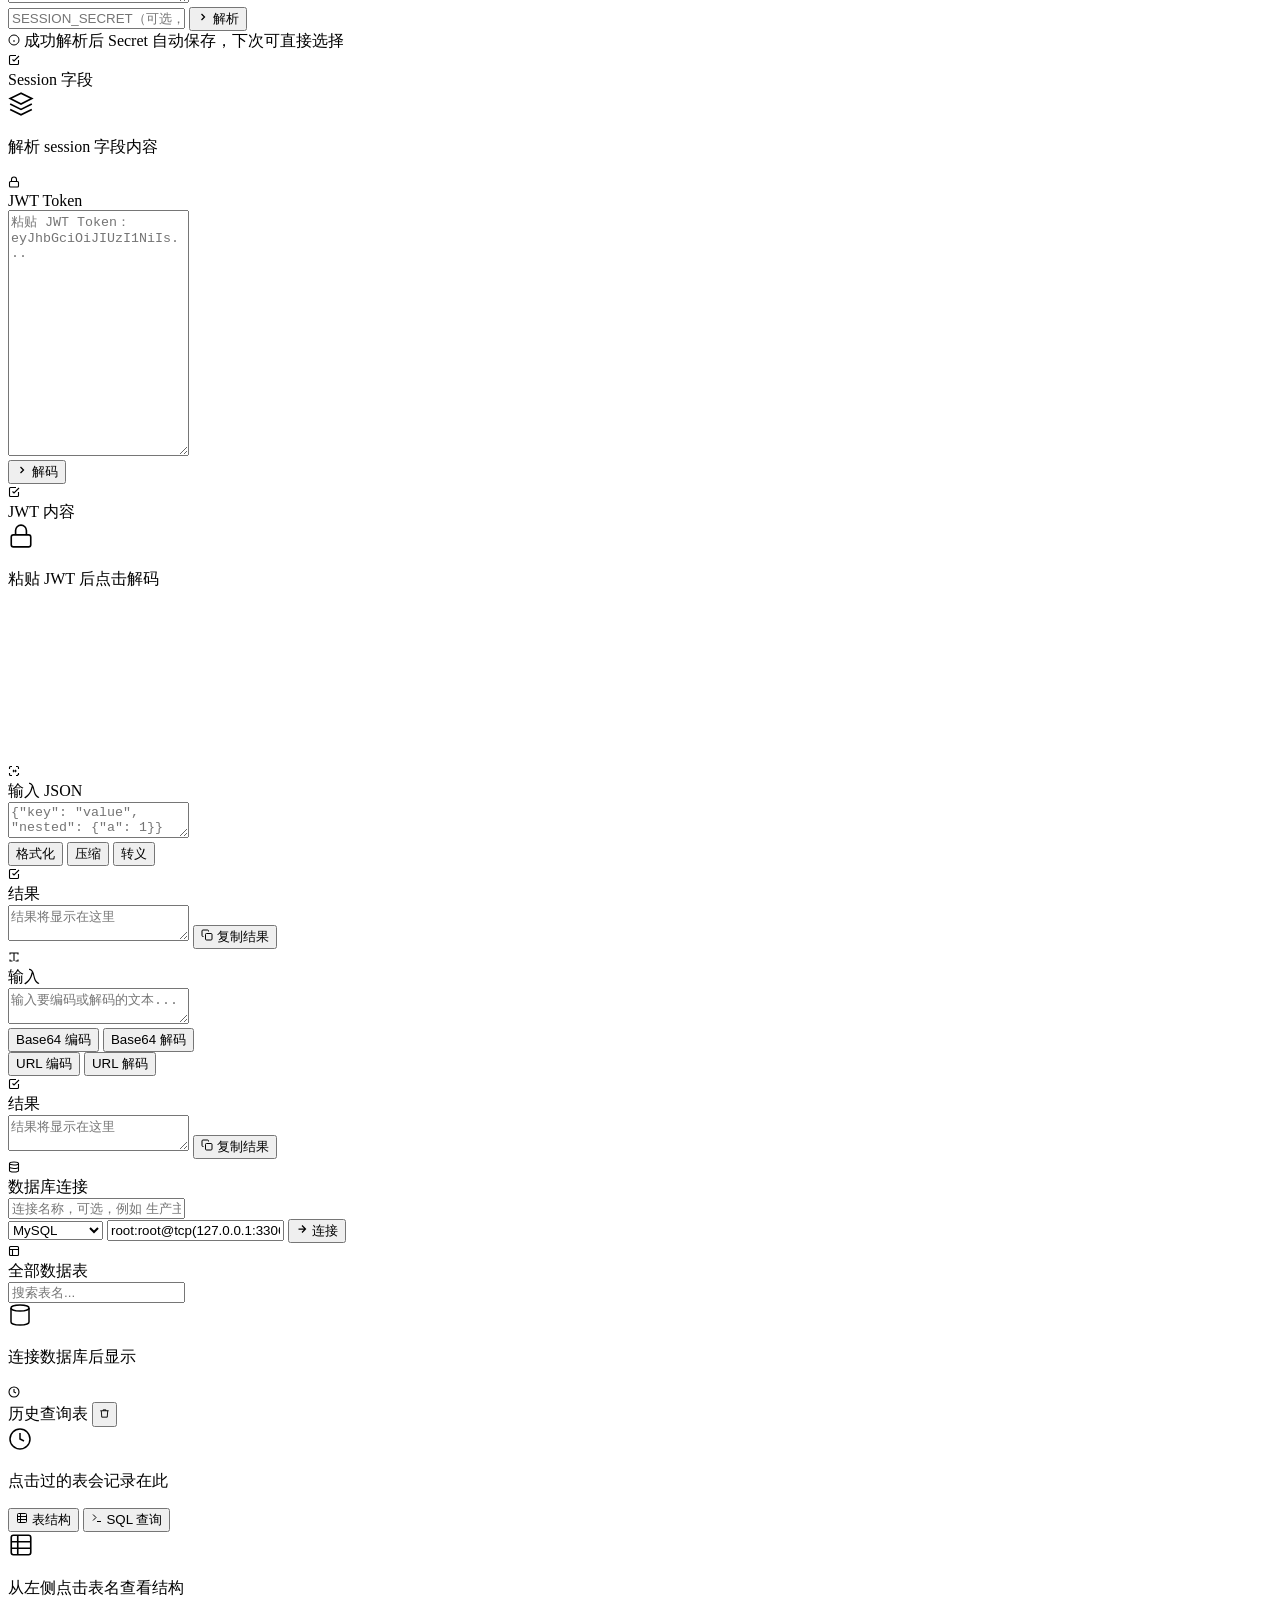
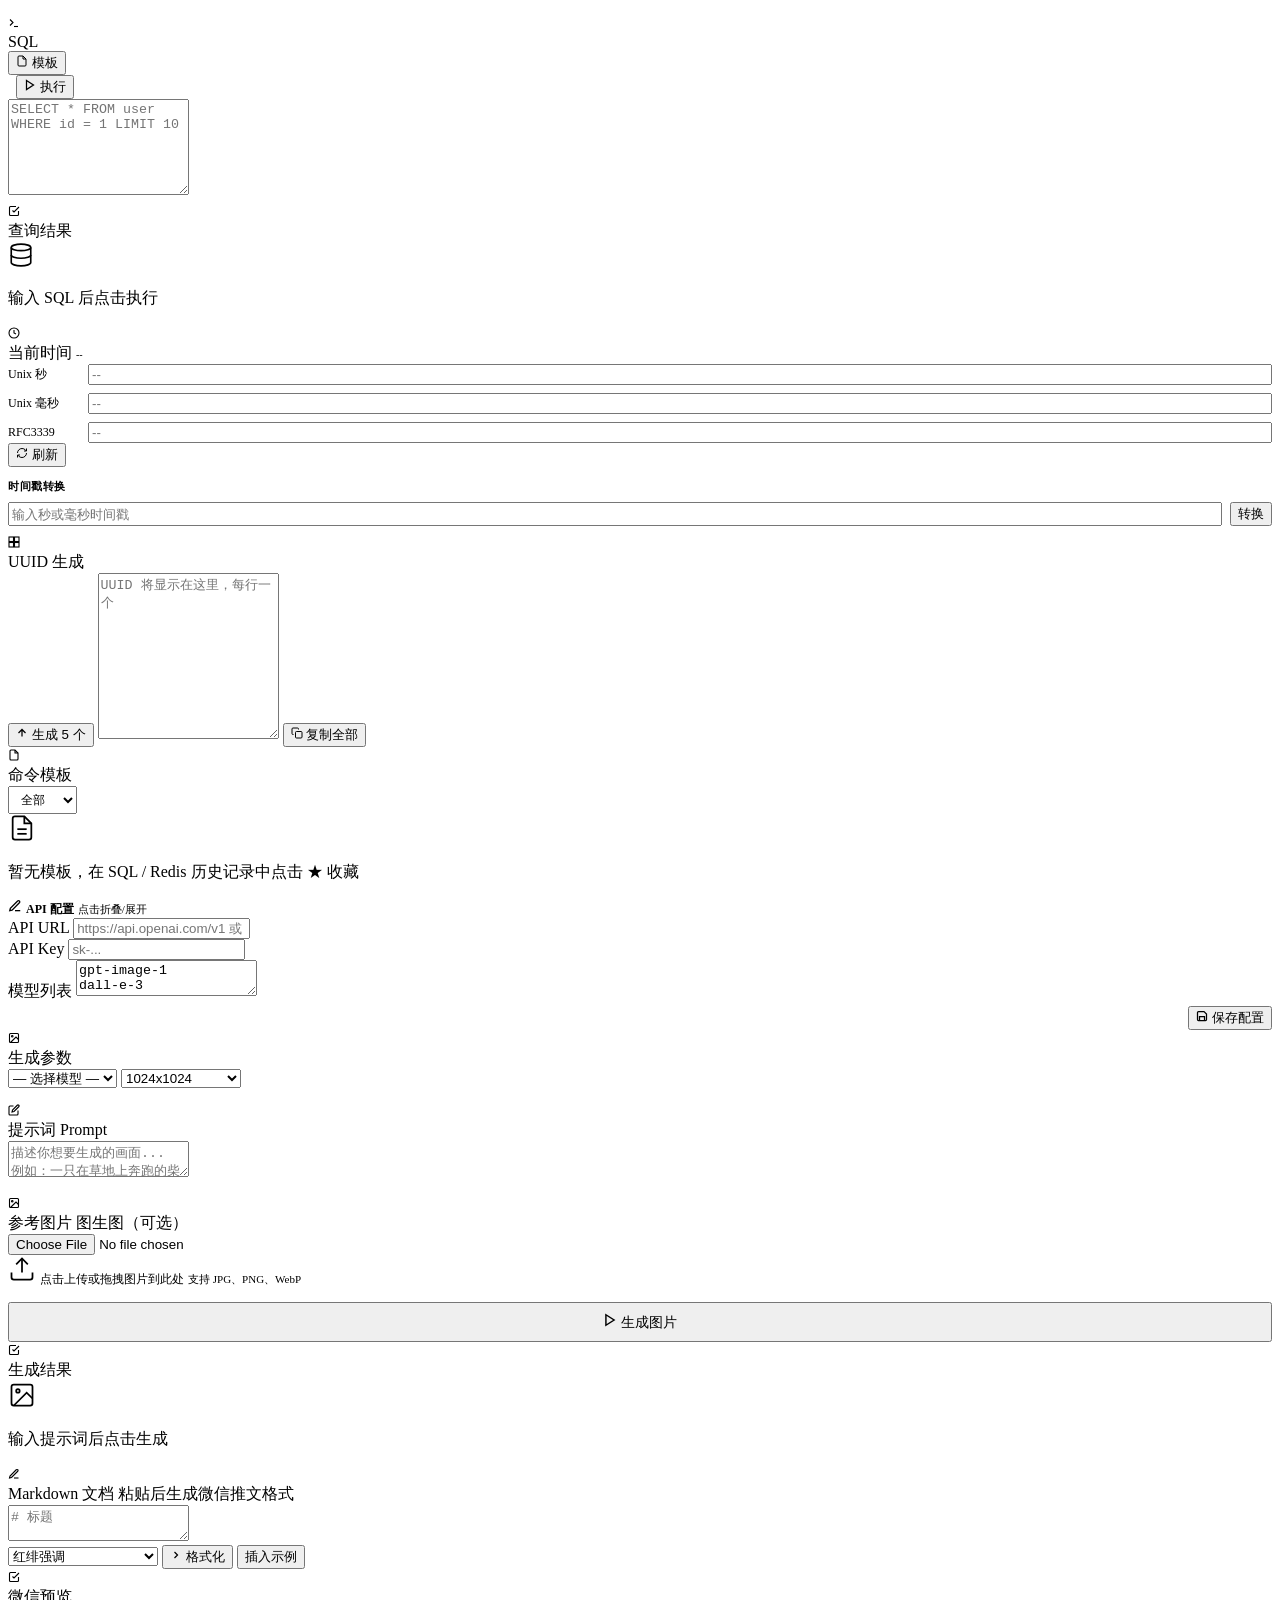
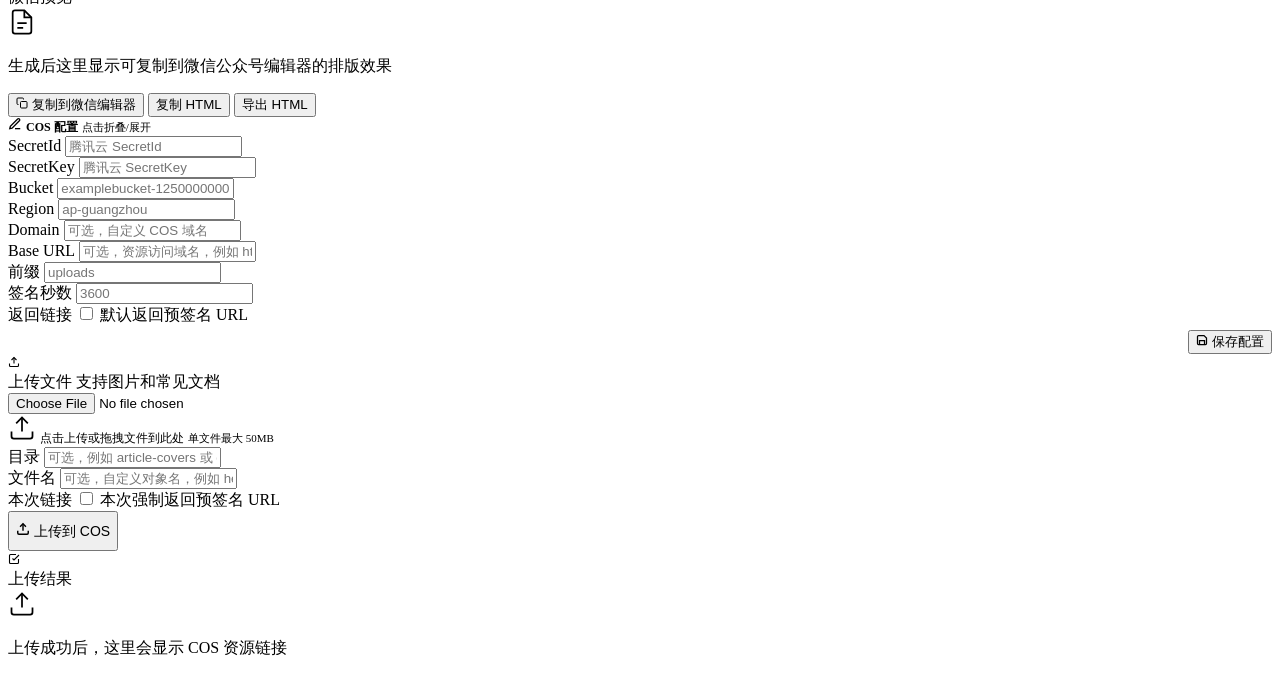
==== commit e5c7416f: "新增微信推文 Markdown 格式化工具" ====
--- a/internal/web/index.html
+++ b/internal/web/index.html
@@ -100,6 +100,16 @@
         </svg>
       </div>
       图片生成
+    </div>
+    <div class="nav-item" data-target="wechat" data-desc="Markdown 转微信公众号推文格式">
+      <div class="nav-item-icon">
+        <svg width="13" height="13" viewBox="0 0 24 24" fill="none" stroke="currentColor" stroke-width="2">
+          <path d="M14 2H6a2 2 0 0 0-2 2v16a2 2 0 0 0 2 2h12a2 2 0 0 0 2-2V8z"/>
+          <path d="M14 2v6h6"/>
+          <path d="M8 13h8M8 17h5"/>
+        </svg>
+      </div>
+      微信推文
     </div>
     <div class="nav-item" data-target="upload" data-desc="上传图片或文件到腾讯云 COS，返回资源链接">
       <div class="nav-item-icon">
@@ -829,6 +839,58 @@
       </div>
     </div>
 
+    <!-- ── 微信推文 ────────────────────────────────────────────── -->
+    <div class="panel" id="wechat">
+      <div class="wechat-workspace">
+        <div class="card wechat-editor-card">
+          <div class="card-header">
+            <div class="card-icon card-icon-violet">
+              <svg width="12" height="12" viewBox="0 0 24 24" fill="none" stroke="currentColor" stroke-width="2.2"><path d="M12 20h9"/><path d="M16.5 3.5a2.121 2.121 0 0 1 3 3L7 19l-4 1 1-4L16.5 3.5z"/></svg>
+            </div>
+            <span class="card-title">Markdown 文档</span>
+            <span class="hint" style="margin-left:auto">粘贴后生成微信推文格式</span>
+          </div>
+          <textarea id="wechatMarkdown" class="wechat-markdown-input" placeholder="# 标题&#10;&#10;这里粘贴 Markdown 内容...&#10;&#10;## 小节&#10;&#10;- 支持列表&#10;- 支持代码块&#10;- 支持表格"></textarea>
+          <div class="toolbar">
+            <select id="wechatTheme" style="min-width:150px">
+              <option value="red">红绯强调</option>
+            </select>
+            <button class="btn btn-primary" onclick="formatWeChatMarkdown()">
+              <svg width="12" height="12" viewBox="0 0 24 24" fill="none" stroke="currentColor" stroke-width="2.5"><path d="m9 18 6-6-6-6"/></svg>
+              格式化
+            </button>
+            <button class="btn btn-secondary" onclick="insertWeChatSample()">插入示例</button>
+          </div>
+        </div>
+
+        <div class="card wechat-preview-card">
+          <div class="card-header">
+            <div class="card-icon card-icon-emerald">
+              <svg width="12" height="12" viewBox="0 0 24 24" fill="none" stroke="currentColor" stroke-width="2.2"><path d="M9 11l3 3L22 4"/><path d="M21 12v7a2 2 0 0 1-2 2H5a2 2 0 0 1-2-2V5a2 2 0 0 1 2-2h11"/></svg>
+            </div>
+            <span class="card-title">微信预览</span>
+            <span class="hint" id="wechatThemeHint" style="margin-left:auto"></span>
+          </div>
+          <div class="wechat-preview-shell">
+            <div id="wechatPreview" class="wechat-preview result-area">
+              <div class="empty-state">
+                <svg width="28" height="28" viewBox="0 0 24 24" fill="none" stroke="currentColor" stroke-width="1.5"><path d="M14 2H6a2 2 0 0 0-2 2v16a2 2 0 0 0 2 2h12a2 2 0 0 0 2-2V8z"/><path d="M14 2v6h6"/><path d="M8 13h8M8 17h5"/></svg>
+                <p>生成后这里显示可复制到微信公众号编辑器的排版效果</p>
+              </div>
+            </div>
+          </div>
+          <div class="toolbar">
+            <button class="btn btn-primary" id="copyWechatRichBtn" onclick="copyWeChatRichHTML()">
+              <svg width="12" height="12" viewBox="0 0 24 24" fill="none" stroke="currentColor" stroke-width="2"><rect x="9" y="9" width="13" height="13" rx="2"/><path d="M5 15H4a2 2 0 0 1-2-2V4a2 2 0 0 1 2-2h9a2 2 0 0 1 2 2v1"/></svg>
+              复制到微信编辑器
+            </button>
+            <button class="btn btn-secondary" onclick="copyWeChatHTML()">复制 HTML</button>
+            <button class="btn btn-secondary" onclick="downloadWeChatHTML()">导出 HTML</button>
+          </div>
+        </div>
+      </div>
+    </div>
+
     <!-- ── 文件上传 ────────────────────────────────────────────── -->
     <div class="panel" id="upload">
 
@@ -974,6 +1036,7 @@
 <script src="/static/js/templates.js"></script>
 <script src="/static/js/image.js"></script>
 <script src="/static/js/upload.js"></script>
+<script src="/static/js/wechat.js"></script>
 <script src="/static/js/app.js"></script>
 </body>
 </html>
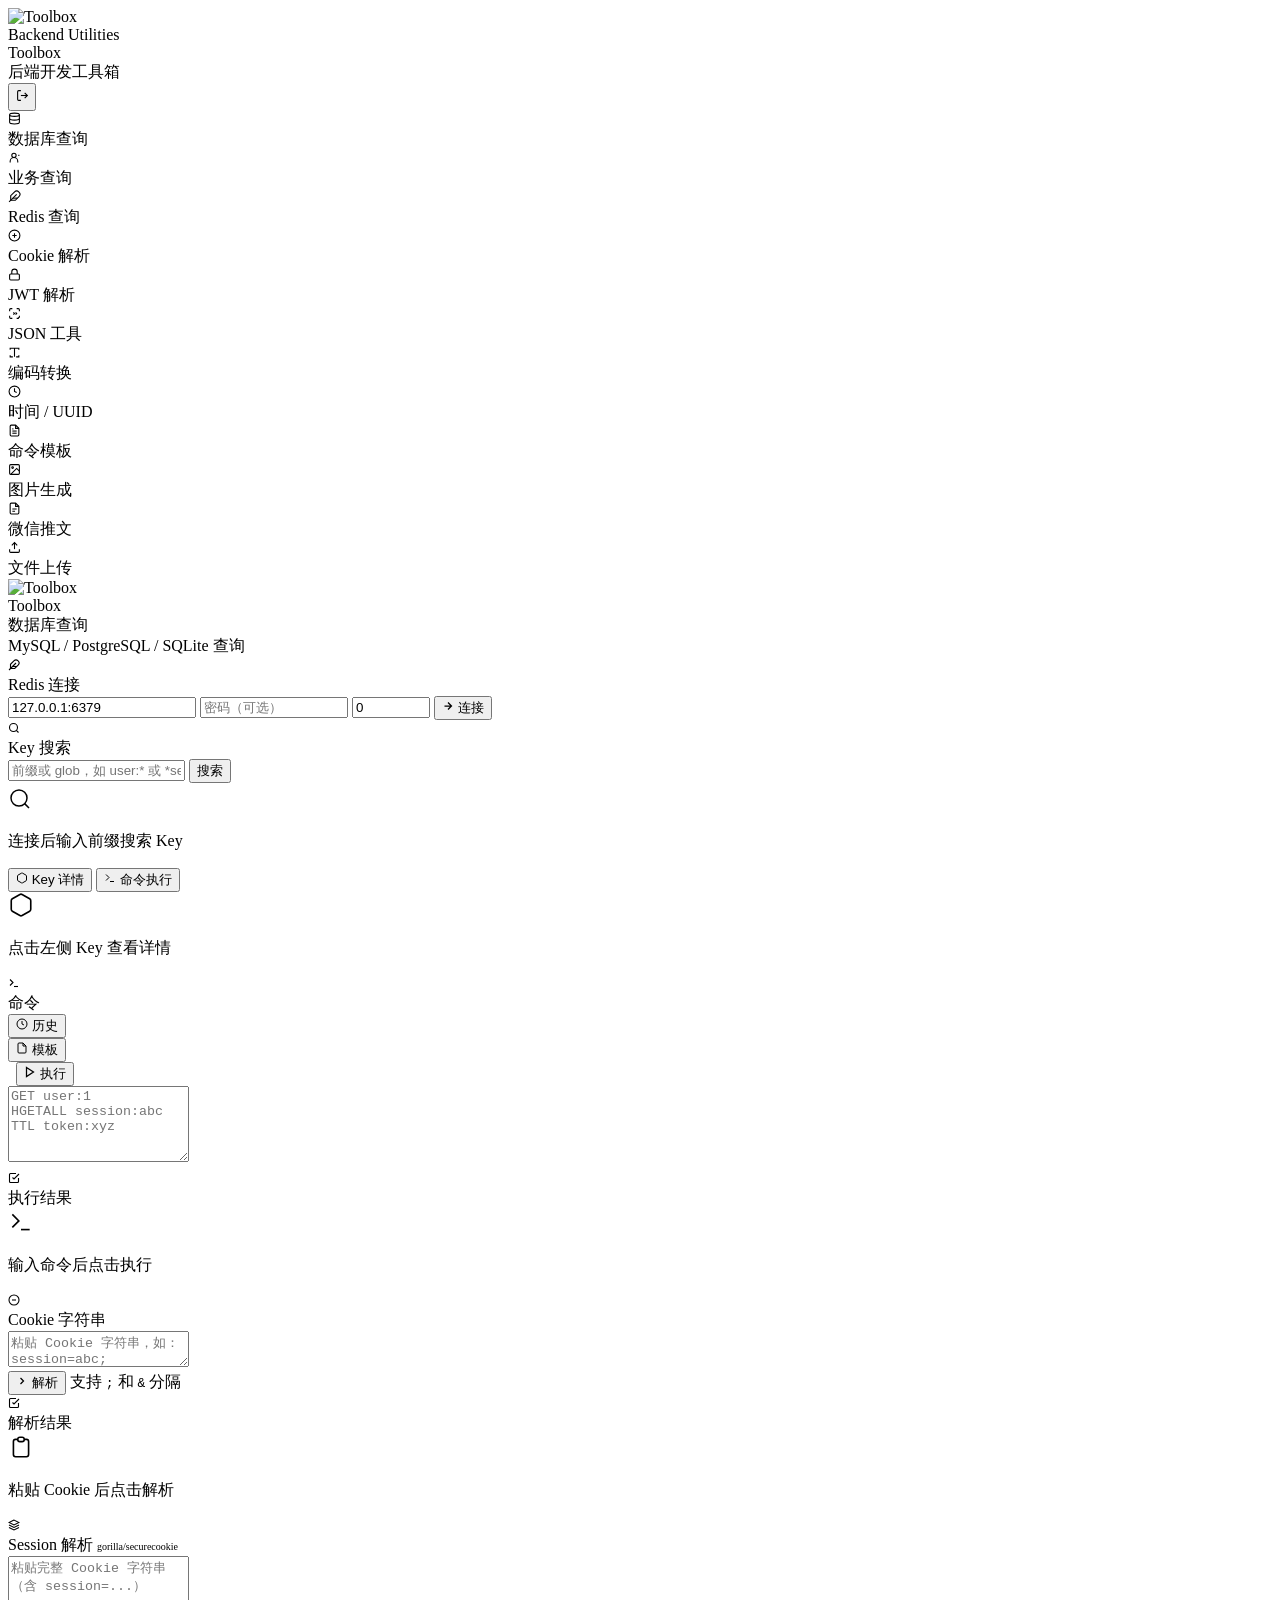
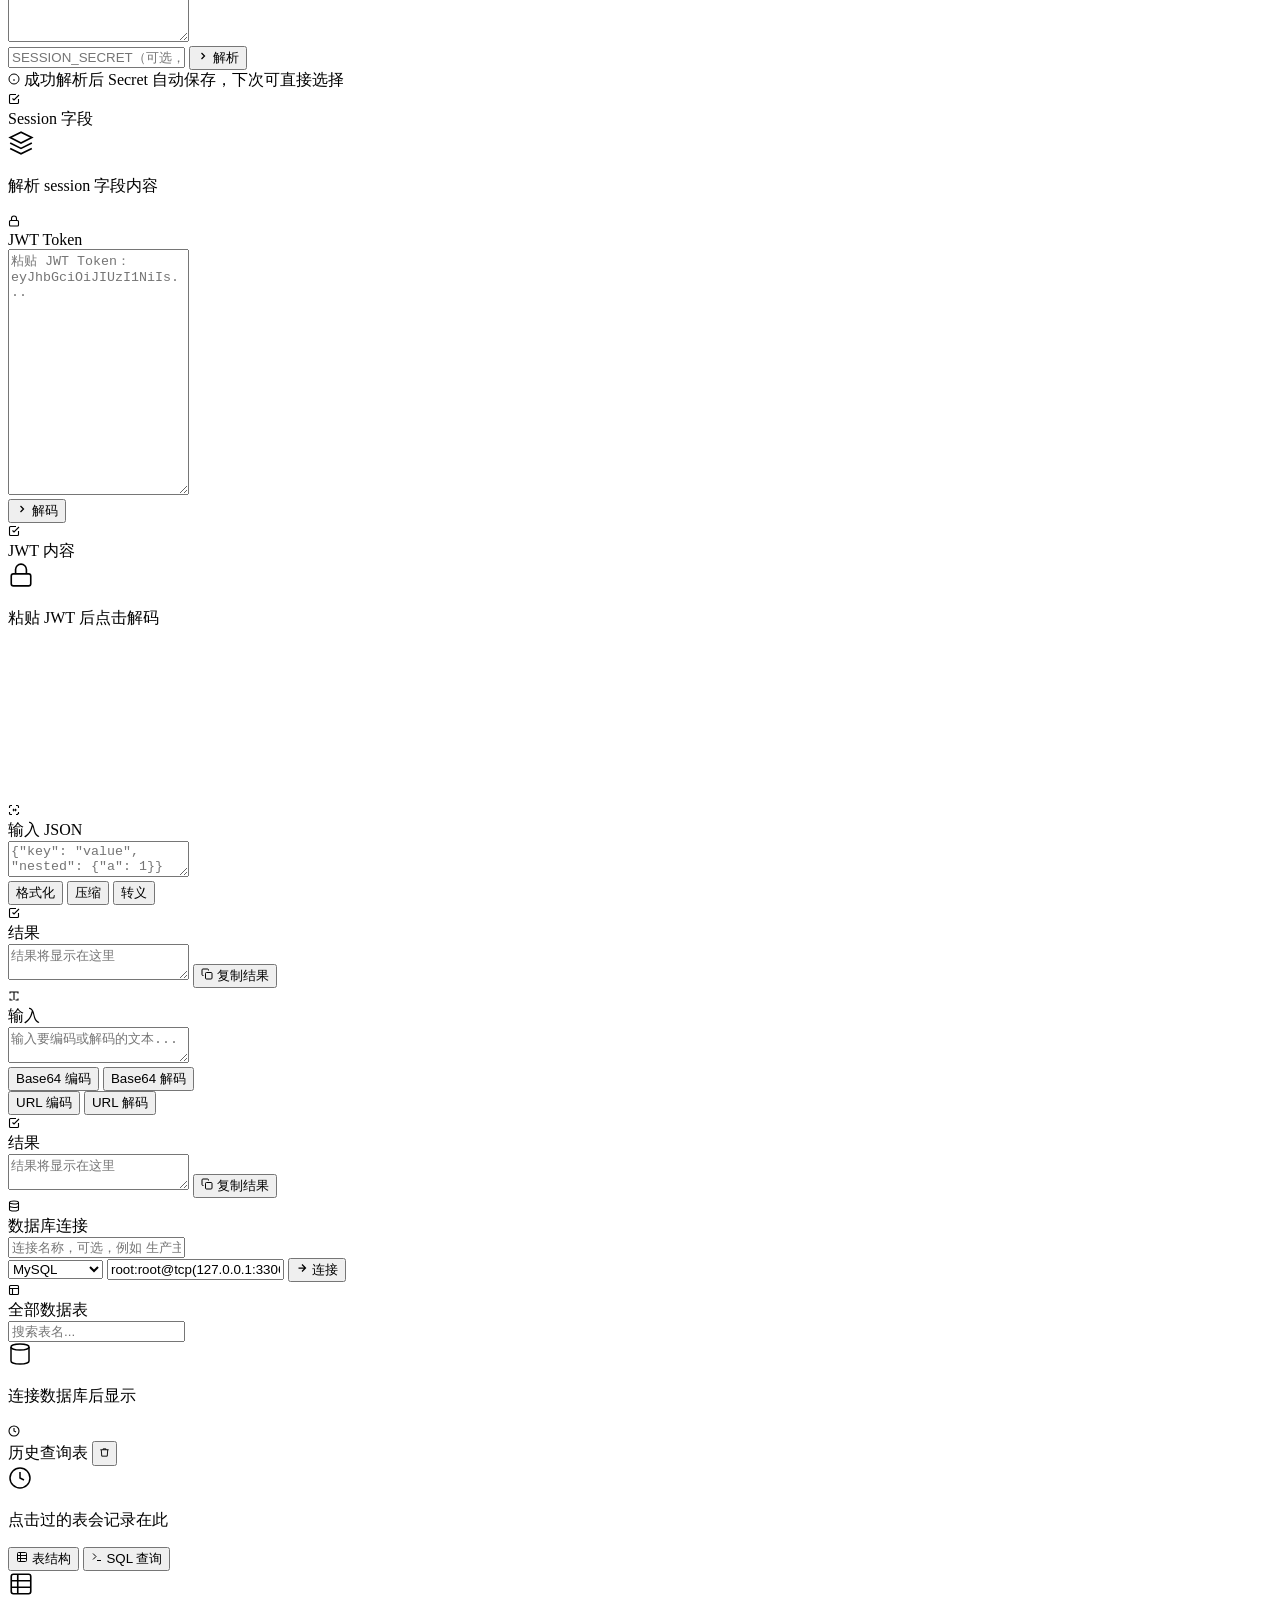
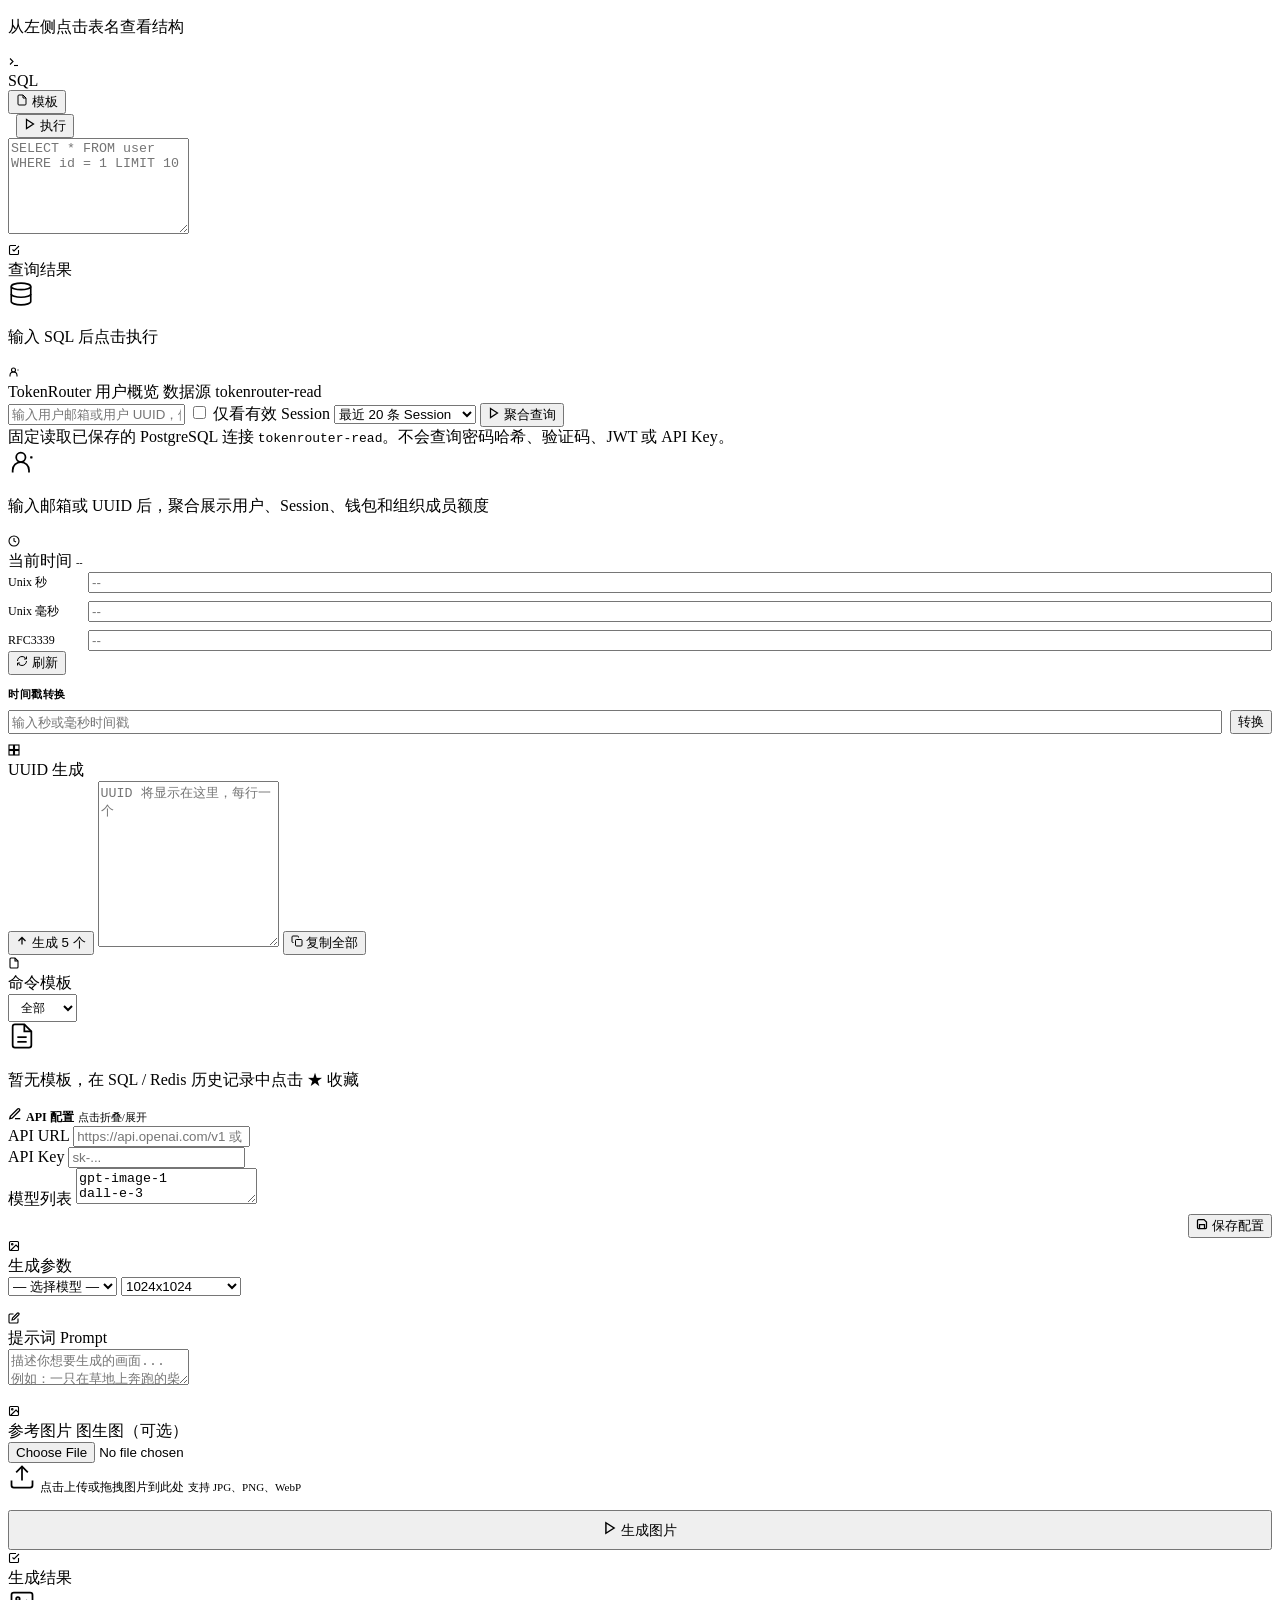
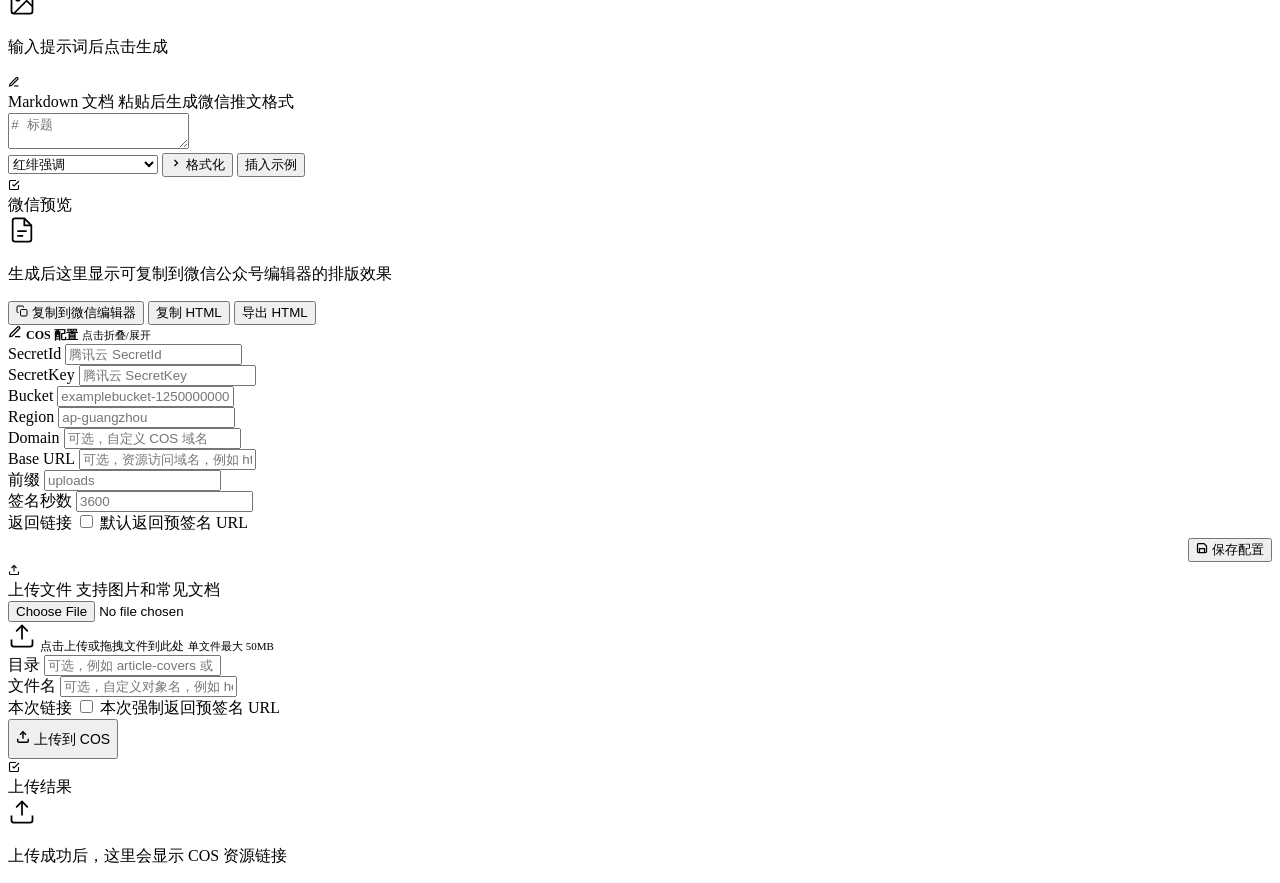
==== commit c42b4eb0: "新增 TokenRouter 业务查询模块" ====
--- a/internal/web/index.html
+++ b/internal/web/index.html
@@ -35,6 +35,16 @@
         </svg>
       </div>
       数据库查询
+    </div>
+    <div class="nav-item" data-target="business-query" data-desc="TokenRouter 用户、Session、钱包和组织聚合查询">
+      <div class="nav-item-icon">
+        <svg width="13" height="13" viewBox="0 0 24 24" fill="none" stroke="currentColor" stroke-width="2">
+          <circle cx="11" cy="8" r="4"/>
+          <path d="M4 21v-2a7 7 0 0 1 14 0v2"/>
+          <path d="M19 8h2M20 7v2"/>
+        </svg>
+      </div>
+      业务查询
     </div>
     <div class="nav-item" data-target="redis" data-desc="Redis 连接、Key 查询、命令执行">
       <div class="nav-item-icon">
@@ -624,6 +634,45 @@
             </div>
           </div>
 
+        </div>
+      </div>
+    </div>
+
+    <!-- ── Business Query ────────────────────────────────────── -->
+    <div class="panel" id="business-query">
+      <div class="card business-query-hero">
+        <div class="card-header">
+          <div class="card-icon card-icon-cyan">
+            <svg width="12" height="12" viewBox="0 0 24 24" fill="none" stroke="currentColor" stroke-width="2.2"><circle cx="11" cy="8" r="4"/><path d="M4 21v-2a7 7 0 0 1 14 0v2"/><path d="M19 8h2M20 7v2"/></svg>
+          </div>
+          <span class="card-title">TokenRouter 用户概览</span>
+          <span class="badge badge-neutral" style="margin-left:auto">数据源 tokenrouter-read</span>
+        </div>
+        <div class="business-query-form">
+          <input id="businessQueryIdentifier" type="text" placeholder="输入用户邮箱或用户 UUID，例如 user@example.com" onkeydown="if(event.key==='Enter')runTokenRouterUserOverview()">
+          <label class="checkbox-label business-query-checkbox">
+            <input type="checkbox" id="businessQueryActiveSessionsOnly">
+            仅看有效 Session
+          </label>
+          <select id="businessQuerySessionLimit" title="最近 Session 条数">
+            <option value="20">最近 20 条 Session</option>
+            <option value="50">最近 50 条 Session</option>
+            <option value="100">最近 100 条 Session</option>
+          </select>
+          <button class="btn btn-primary" id="businessQueryRunBtn" onclick="runTokenRouterUserOverview()">
+            <svg width="12" height="12" viewBox="0 0 24 24" fill="none" stroke="currentColor" stroke-width="2.5"><polygon points="5 3 19 12 5 21 5 3"/></svg>
+            聚合查询
+          </button>
+        </div>
+        <div class="hint">
+          固定读取已保存的 PostgreSQL 连接 <code>tokenrouter-read</code>。不会查询密码哈希、验证码、JWT 或 API Key。
+        </div>
+      </div>
+
+      <div id="businessQueryResult" class="result-area business-query-result">
+        <div class="empty-state">
+          <svg width="28" height="28" viewBox="0 0 24 24" fill="none" stroke="currentColor" stroke-width="1.5"><circle cx="11" cy="8" r="4"/><path d="M4 21v-2a7 7 0 0 1 14 0v2"/><path d="M19 8h2M20 7v2"/></svg>
+          <p>输入邮箱或 UUID 后，聚合展示用户、Session、钱包和组织成员额度</p>
         </div>
       </div>
     </div>
@@ -1037,6 +1086,7 @@
 <script src="/static/js/image.js"></script>
 <script src="/static/js/upload.js"></script>
 <script src="/static/js/wechat.js"></script>
+<script src="/static/js/business-query.js"></script>
 <script src="/static/js/app.js"></script>
 </body>
 </html>
